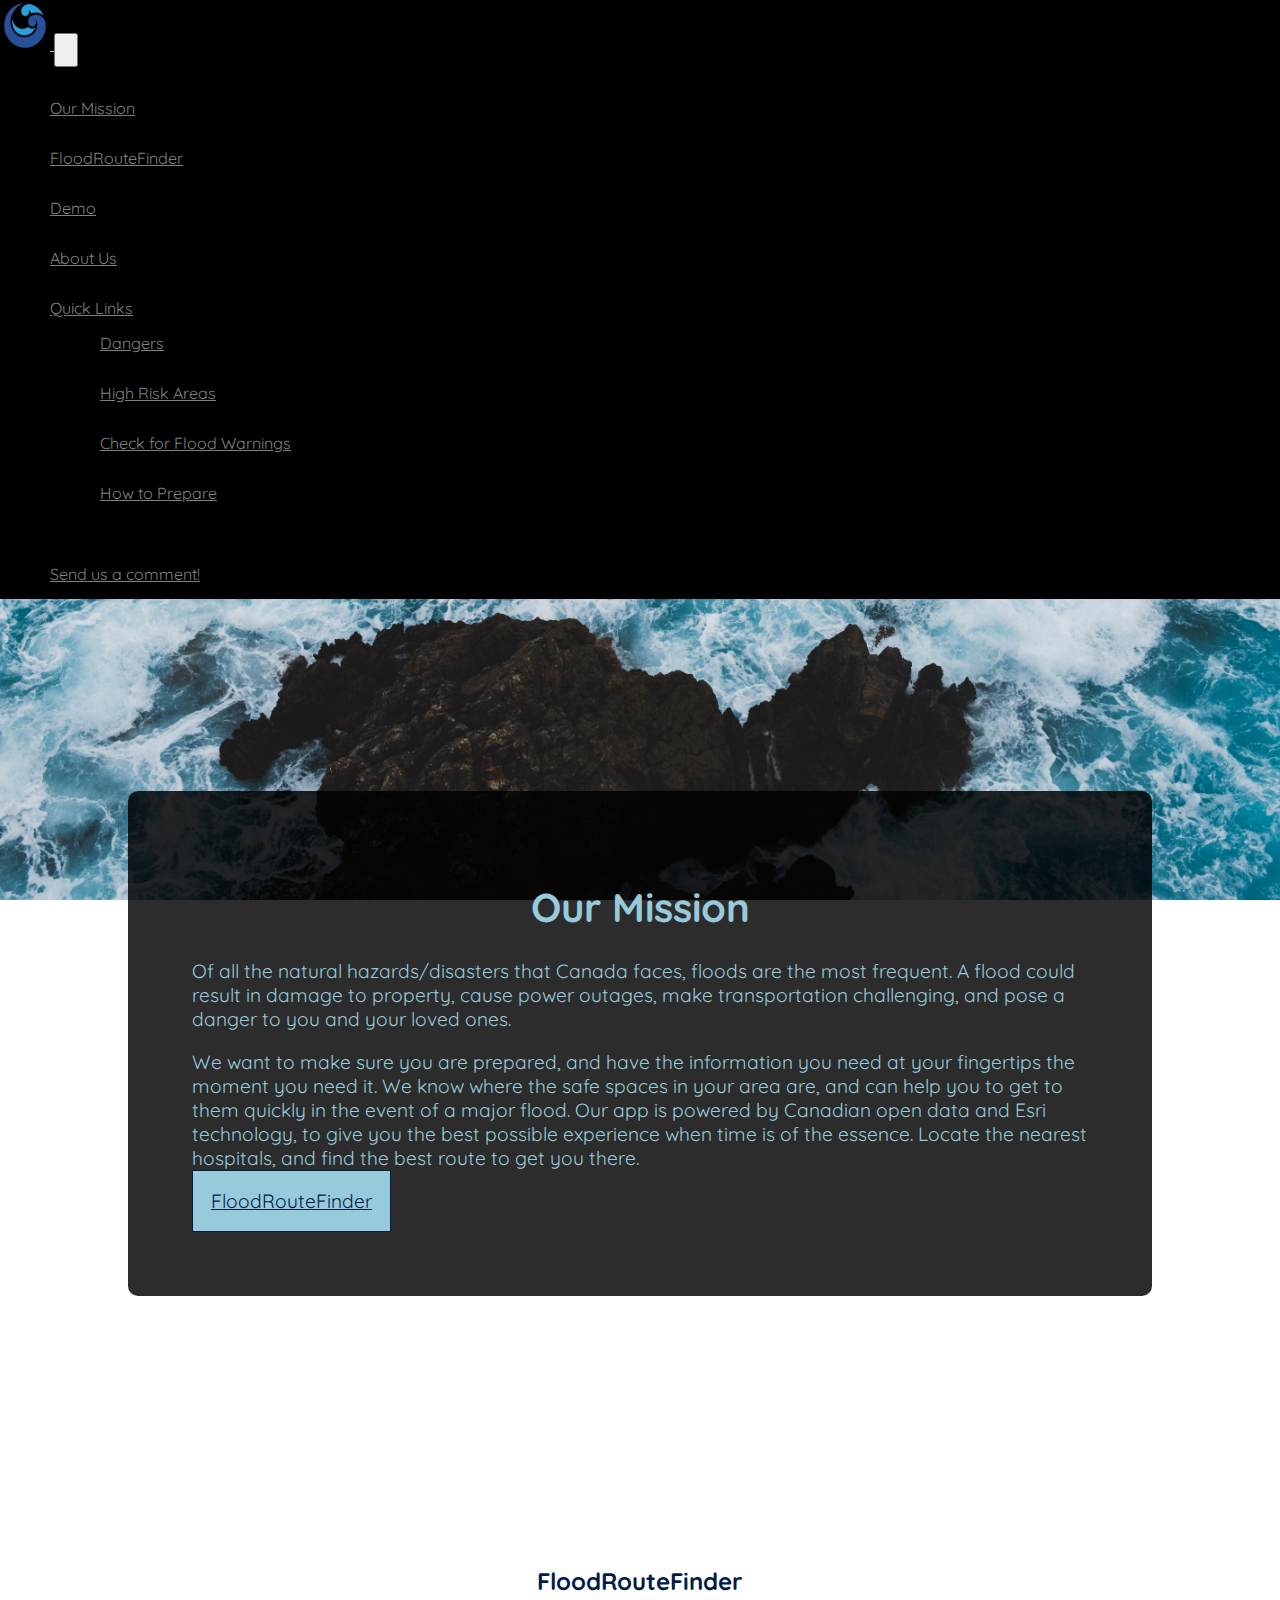
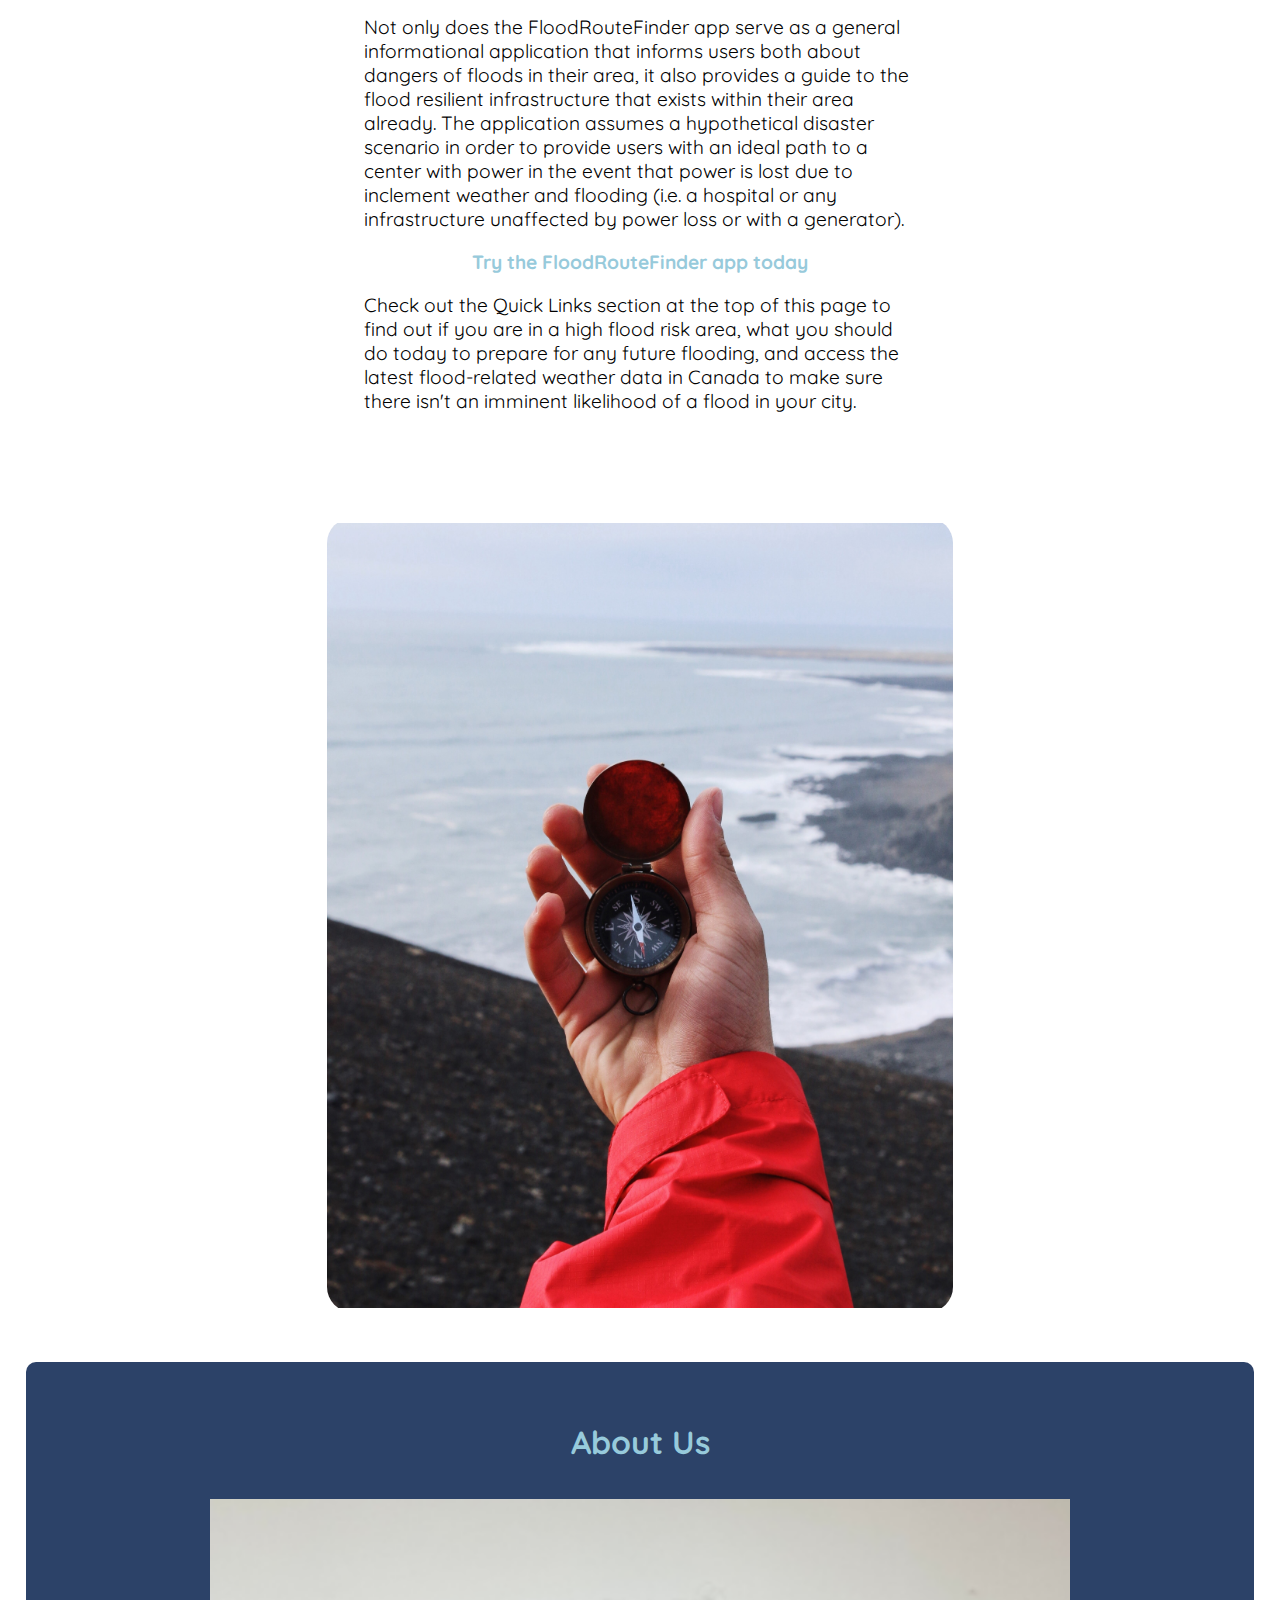
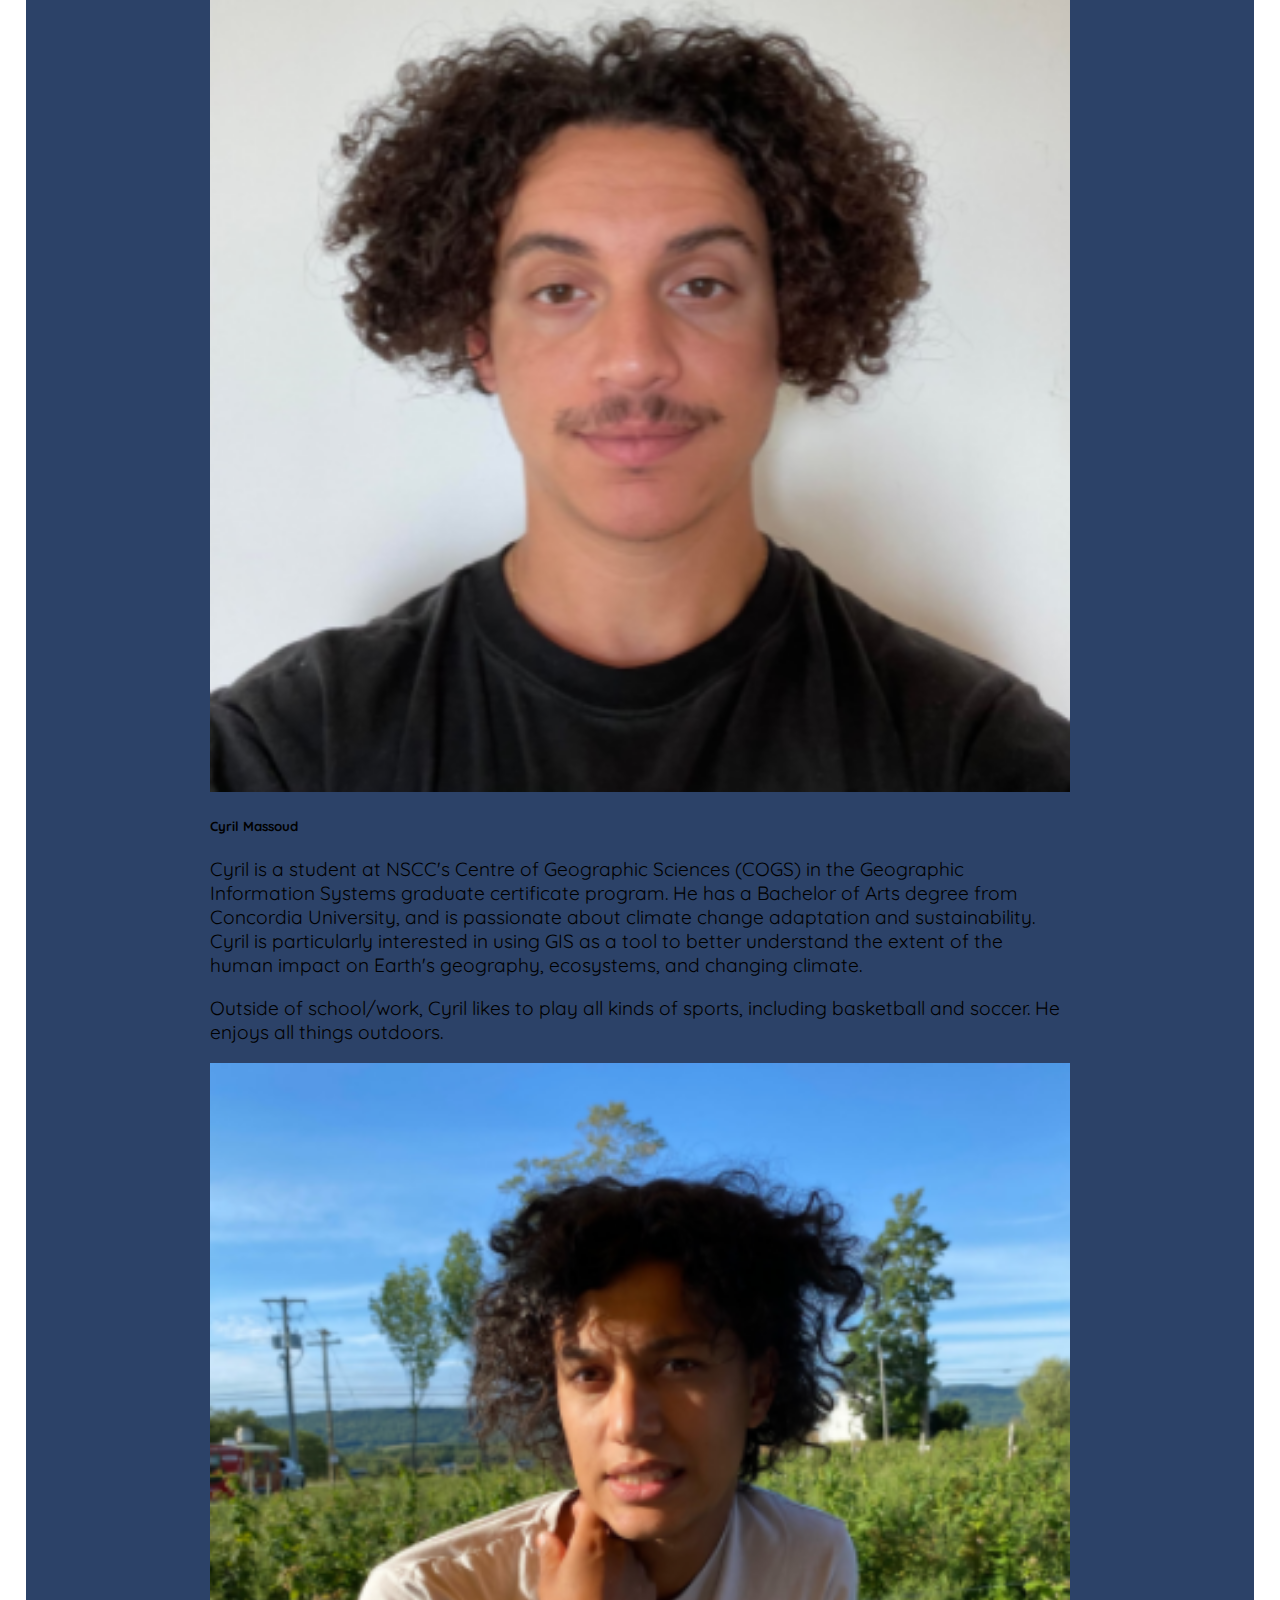
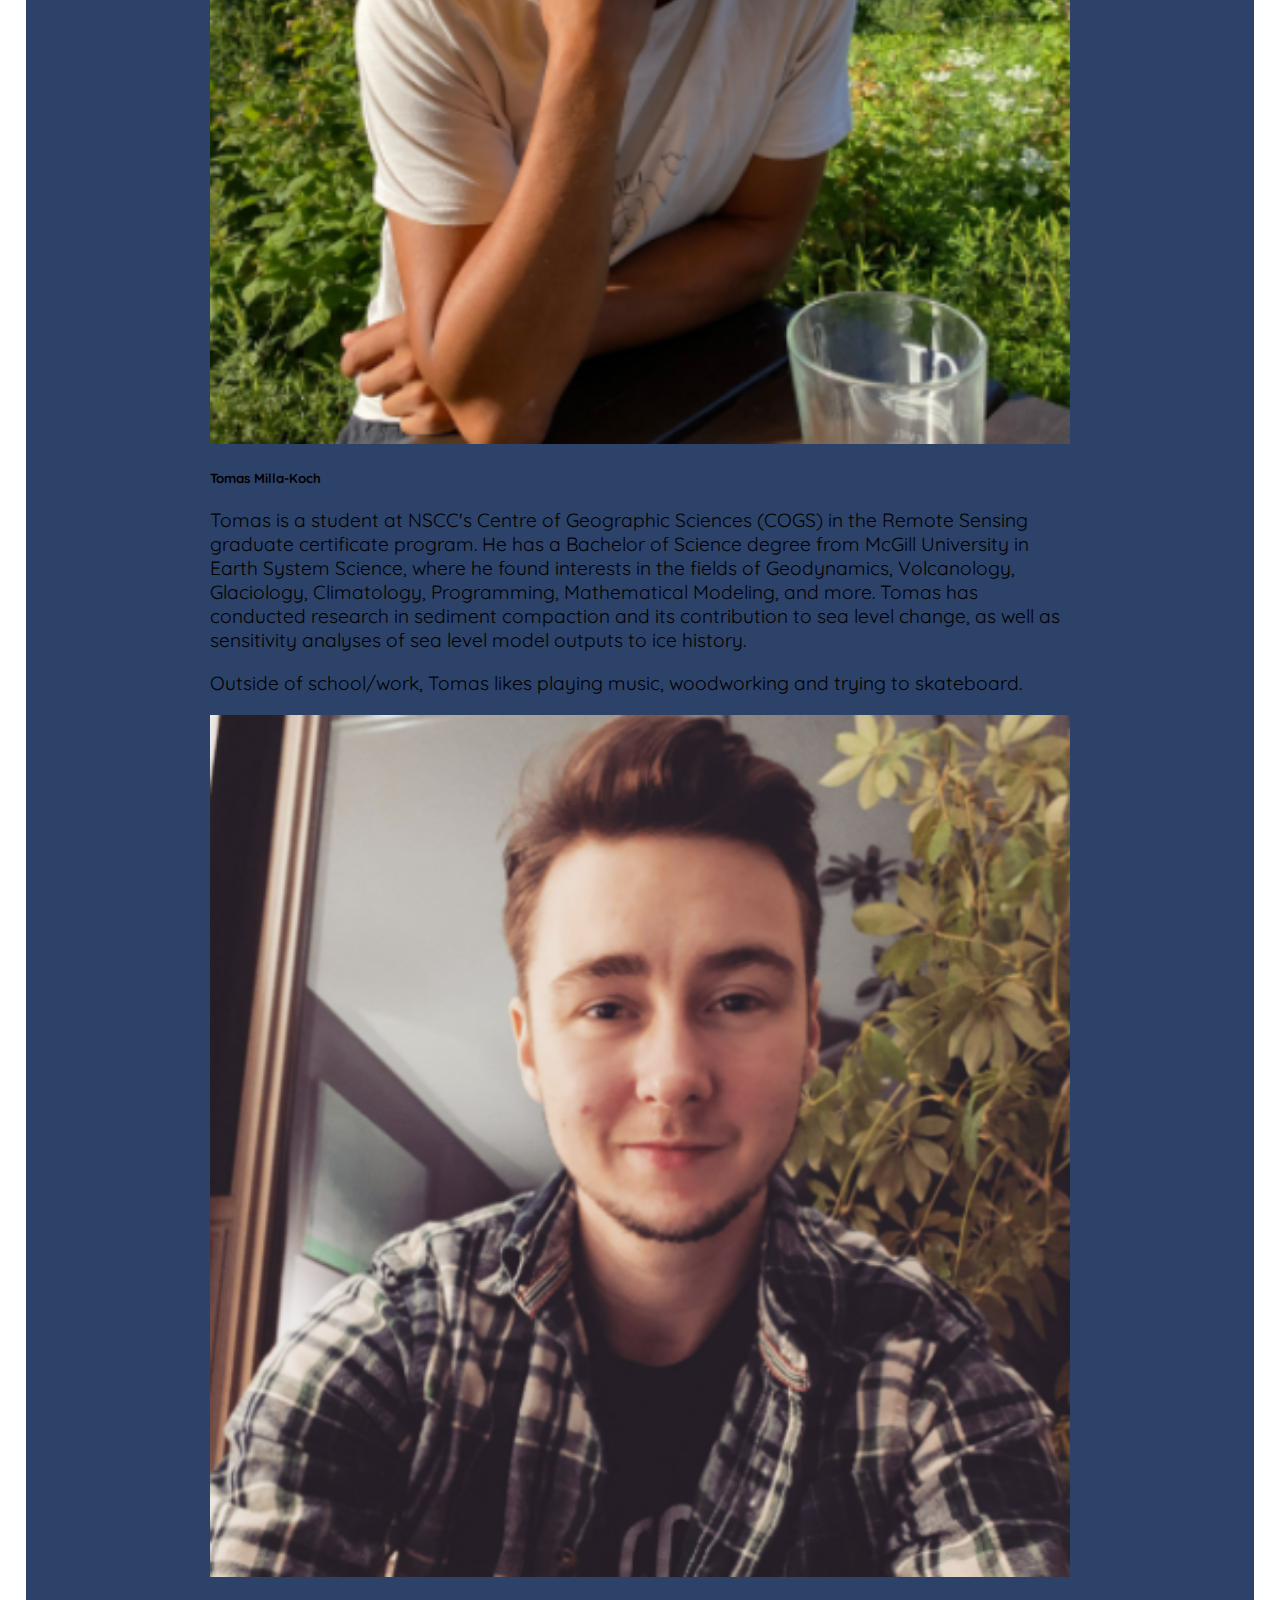
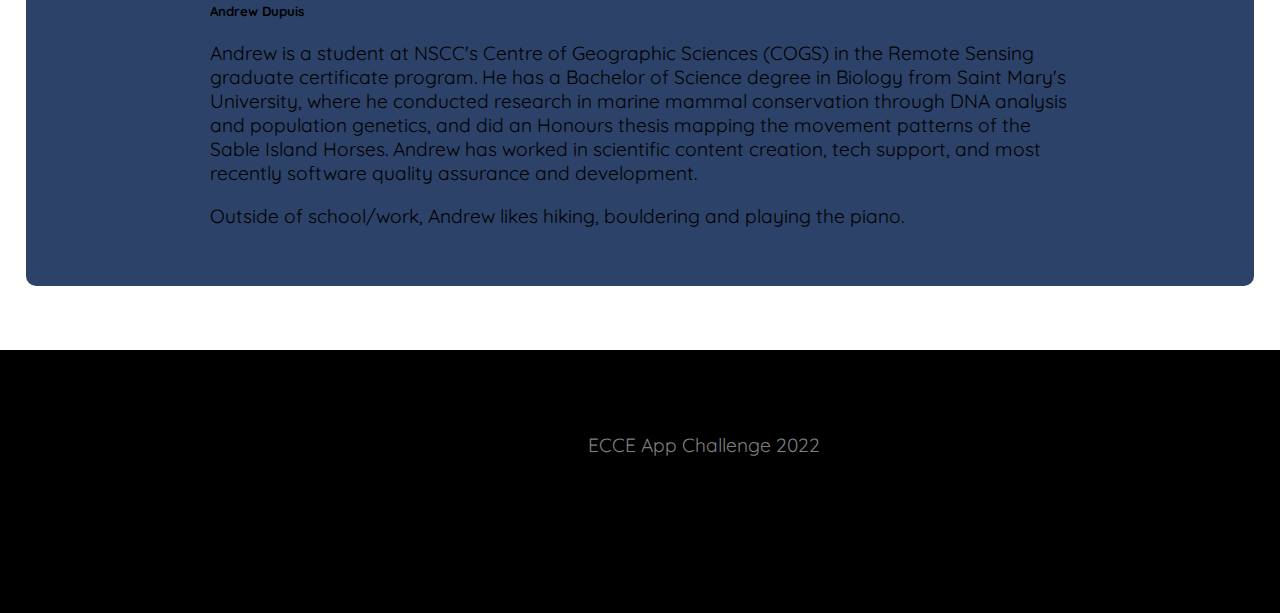
==== index.html @ e8424b19 "updated app page content" ====
<!doctype html>

<html lang="en">

<head>

  <meta charset="utf-8">

  <title>FloodRouteFinder Home</title>
  <meta name="description" content="ECCE App Challenge 2022 - The Underscores">
  <meta name="viewport" content="width=device-width, initial-scale=1">

  <!-- Bootstrap Stylesheet -->
  <link href="https://cdn.jsdelivr.net/npm/bootstrap@5.1.3/dist/css/bootstrap.min.css" rel="stylesheet"
    integrity="sha384-1BmE4kWBq78iYhFldvKuhfTAU6auU8tT94WrHftjDbrCEXSU1oBoqyl2QvZ6jIW3" crossorigin="anonymous">

  <!-- Google Fonts -->
  <link rel="preconnect" href="https://fonts.googleapis.com">
  <link rel="preconnect" href="https://fonts.gstatic.com" crossorigin>
  <link href="https://fonts.googleapis.com/css2?family=PT+Sans&family=Quicksand:wght@300;400&display=swap" rel="stylesheet">

  <!-- Custom CSS Stylesheet -->
  <link rel="stylesheet" href="css/style.css">

</head>


<body>

  <!-- Fixed-top Navigation Bar -->
  <nav class="navbar fixed-top navbar-expand-lg navbar-dark">
    <div class="container-fluid">

      <a class="navbar-brand logo" href="index.html">
        <img src="img/logo.png" width="50" height="50" alt="">
      </a>

      <button class="navbar-toggler" type="button" data-bs-toggle="collapse" data-bs-target="#navbarSupportedContent"
        aria-controls="navbarSupportedContent" aria-expanded="false" aria-label="Toggle navigation">
        <span class="navbar-toggler-icon"></span>
      </button>

      <div class="collapse navbar-collapse" id="navbarSupportedContent">
        <ul class="navbar-nav mr-auto z">

          <li class="nav-item">
            <a class="nav-link" href="index.html">Our Mission</a>
          </li>

          <li class="nav-item">
            <a class="nav-link" href="app.html" target="_blank">FloodRouteFinder</a>
          </li>

          <li class="nav-item">
            <a class="nav-link" href="#demo">Demo</a>
          </li>

          <li class="nav-item">
            <a class="nav-link" href="#about_us">About Us</a>
          </li>

          <li class="nav-item dropdown">
            <a class="nav-link dropdown-toggle" href="#" id="navbarDropdown" role="button" data-bs-toggle="dropdown"
              aria-expanded="false">
              Quick Links
            </a>
            <ul class="dropdown-menu" aria-labelledby="navbarDropdown">
              <li><a class="dropdown-item" href="danger.html">Dangers</a></li>
              <li><a class="dropdown-item" href="risk.html">High Risk Areas</a></li>
              <li><a class="dropdown-item" href="live.html">Check for Flood Warnings</a></li>
              <li><a class="dropdown-item" href="prepare.html">How to Prepare</a></li>
            </ul>
          </li>
        </ul>

        <ul class="navbar-nav ms-auto">
          <li class="nav-item">
            <a class="nav-link" href="comment.html">Send us a comment!</a>
          </li>
        </ul>
      </div>
    </div>
  </nav>

  <!-- Mission Statement Jumbotron -->
  <header class="jumbotron jumbotron-fluid" id="mission">
    <div class="container-fluid text-center">
      <h1>Our Mission</h1>
      <p>
        Of all the natural hazards/disasters that Canada faces, floods are the most frequent. A flood could result in
        damage
        to property, cause power outages, make transportation challenging, and pose a danger to you and your loved ones.
      </p>
      <p>
        We want to make sure you are prepared, and have the information you need at your fingertips the moment you need
        it. We know where the
        safe spaces in your area are, and can help you to get to them quickly in the event of a major flood. Our app is
        powered by
        Canadian open data and Esri technology, to give you the best possible experience when time is of the essence.
        Locate the nearest hospitals,
        and find the best route to get you there.

      </p>
      <p><a href="app.html" target="_blank" class="btn btn-primary btn-lg" role="button">FloodRouteFinder</a></p>
    </div>
  </header>

  <!-- Demo Section -->
  <div class="parent" id="demo">
    <div class="child">
      <h1>FloodRouteFinder</h1>
      <p>
        Not only does the FloodRouteFinder app serve as a general informational application that informs users both
        about dangers of floods in
        their area, it also provides a guide to the flood resilient infrastructure that exists within their area
        already. The application assumes
        a hypothetical disaster scenario in order to provide users with an ideal path to a center with power in the
        event that power is lost due to
        inclement weather and flooding (i.e. a hospital or any infrastructure unaffected by power loss or with a
        generator).
      </p>
      <p class="text_link centered">
        <a href="app.html" target="_blank">Try the FloodRouteFinder app today</a>
      </p>
      <p>
        Check out the Quick Links section at the top of this page to find out if you are in a high flood risk area, what
        you should
        do today to prepare for any future flooding, and access the latest flood-related weather data in Canada to make
        sure there isn't
        an imminent likelihood of a flood in your city.
      </p>
    </div>
    <div class="child" id="demo_img">
    </div>
  </div>


  <!-- About Us Section -->
  <div id="about_us">
    <h1>About Us</h1>
    <div id="about_us_cards">
      <div class="card mb-3 about_us_card">
        <div class="row g-0">
          <div class="col-md-4">
            <img src="img/Cyril.PNG" class="img-fluid card-img-top rounded-start" alt="...">
          </div>
          <div class="col-md-8">
            <div class="card-body">
              <h5 class="card-title">Cyril Massoud</h5>
              <p class="card-text">Cyril is a student at NSCC's Centre of Geographic Sciences (COGS) in the Geographic
                Information Systems graduate certificate program.
                He has a Bachelor of Arts degree from Concordia University, and is passionate about climate change
                adaptation and sustainability.
                Cyril is particularly interested in using GIS as a tool to better understand the extent of the human
                impact on Earth's geography, ecosystems, and changing climate.
              </p>
              <p class="card-text">Outside of school/work, Cyril likes to play all kinds of sports, including basketball
                and soccer. He enjoys all things outdoors.</p>
            </div>
          </div>
        </div>
      </div>

      <div class="card mb-3 about_us_card">
        <div class="row g-0">
          <div class="col-md-4">
            <img src="img/Tomas.PNG" class="img-fluid card-img-top rounded-start" alt="...">
          </div>
          <div class="col-md-8">
            <div class="card-body">
              <h5 class="card-title">Tomas Milla-Koch</h5>
              <p class="card-text">Tomas is a student at NSCC's Centre of Geographic Sciences (COGS) in the Remote
                Sensing
                graduate certificate program.
                He has a Bachelor of Science degree from McGill University in Earth System Science, where he found
                interests in the fields of Geodynamics, Volcanology, Glaciology, Climatology, Programming, Mathematical
                Modeling, and more.
                Tomas has conducted research in sediment compaction and its contribution to sea level change, as well as
                sensitivity analyses of sea level model outputs to ice history.
              </p>
              <p class="card-text">Outside of school/work, Tomas likes playing music, woodworking and trying to
                skateboard.</p>
            </div>
          </div>
        </div>
      </div>

      <div class="card mb-3 about_us_card">
        <div class="row g-0">
          <div class="col-md-4">
            <img src="img/Andrew.PNG" class="img-fluid card-img-top rounded-start" alt="...">
          </div>
          <div class="col-md-8">
            <div class="card-body">
              <h5 class="card-title">Andrew Dupuis</h5>
              <p class="card-text">Andrew is a student at NSCC's Centre of Geographic Sciences (COGS) in the Remote
                Sensing graduate certificate program.
                He has a Bachelor of Science degree in Biology from Saint Mary's University, where he conducted research
                in marine mammal conservation through DNA analysis and population genetics, and did an Honours thesis
                mapping the movement patterns of the Sable Island Horses.
                Andrew has worked in scientific content creation, tech support, and most recently software quality
                assurance and development.
              </p>
              <p class="card-text">Outside of school/work, Andrew likes hiking, bouldering and playing the piano.</p>
            </div>
          </div>
        </div>
      </div>
    </div>
  </div>

  <div id="footer">
    <p>ECCE App Challenge 2022</p>
  </div>

  <!-- Send us a comment Section (not necessary if not enough time) -->




  <!--Bootstrap Bundle-->
  <script src="https://cdn.jsdelivr.net/npm/bootstrap@5.1.3/dist/js/bootstrap.bundle.min.js"
    integrity="sha384-ka7Sk0Gln4gmtz2MlQnikT1wXgYsOg+OMhuP+IlRH9sENBO0LRn5q+8nbTov4+1p"
    crossorigin="anonymous"></script>



</body>

</html>
---- css/style.css ----
/* CSS Stylesheet referenced in all HTML files in this project */

/* -------------------------------------------------------- */
/* SHARED STYLES */

html, body, #viewDiv {
    padding: 0;
    height: 100%;
    width: 100%;
    margin: auto;
    font-family: 'Quicksand', sans-serif !important;
}

body {
    background: url("../img/background.jpg") no-repeat center center fixed;
    -webkit-background-size: cover;
    -moz-background-size: cover;
    background-size: cover;
    -o-background-size: cover;
}

h1, h2 {
    text-align: center;
    margin-bottom: 3%;
    font-weight: bold;
    color: #001B48;
}

.card-img-top {
    width: 100%;
    height: 100%;
    object-fit: cover;
}

.container {
    margin-top: 10%;
}

.text_link a {
    font-weight: bold;
    color: #97CADB !important;
    text-decoration: none;
}
.text_link a:hover {
    color: #001B48 !important;
}

.centered {
    text-align: center;
}

.center {
    display: block;
    margin-left: auto;
    margin-right: auto;
    width: 50%;
}

.transparent_background {
    background-color: rgba(0, 27, 72, 0.829) !important;
    color: #97CADB !important;
    border-radius: 10px;
}
.transparent_background h1 {
    color: #97CADB !important;
}


/* -------------------------------------------------------- */
/* SPECIFIC COMPONENT STYLES */

/* Navbar on all pages */
.navbar, .dropdown-menu, .dropdown-item:hover, .dropdown-item:after {
    background-color: black;
}
.navbar li, .navbar-toggler{
    padding: 10px;
    padding-top: 15px;
    padding-bottom: 15px;
}
.navbar a {
    color: grey;
}
.navbar a:hover {
    color: #97CADB !important;
    font-weight: bold;
    
}

/* Landing page Jumbotron (containing Our Mission) */
.jumbotron {
    background-color: rgba(0, 0, 0, 0.829);
    color: #97CADB;
    margin: 10%;
    padding: 5%;
    border-radius: 10px;
}
.jumbotron h1 {
    color: #97CADB;
}
.jumbotron .btn, .jumbotron .btn:after {
    background-color: #97CADB;
    color: #001B48;
    padding: 2%;
    border: 1px solid #001B48;
}
.jumbotron .btn:hover {
    background-color: #001B48;
    color: #97CADB;
    border: 1px solid #97CADB;
}

/* Demo section */
.parent {
    text-align: center;
    margin: 2%;
}
.child {
    display: inline-block;
    border-radius: 25px;
    vertical-align: middle;
    background-color: white;
    text-align: left;
    padding: 3%;
    margin: 2%;
}
#demo_img {
    background: url('../img/map_app_demo.jpg') no-repeat center;
    background-size: contain;
}

/* About Us section */
#about_us {
    margin: 2%;
    background: rgba(0, 27, 72, 0.829);
    padding-top: 3%;
    padding-bottom: 3%;
    border-radius: 10px;
}
#about_us h1 {
    color: #97CADB;
}
.about_us_card {
    margin: auto;
}

/* Be Prepared Page */
#prepare img {
    border-top-left-radius: 25px;
    border-top-right-radius: 25px;
}
#prepare .child {
    margin: 1%;
    padding: 0;
}

/* Main Web Map Application (app.html) */
.embed-container {
    position: relative;
    padding-bottom: 80%;
    height: 0;
    max-width: 100%;
}
.embed-container iframe,
.embed-container object,
.embed-container iframe {
    position: absolute;
    top: 0;
    left: 0;
    width: 100%;
    height: 100%;
}
small {
    position: absolute;
    z-index: 40;
    bottom: 0;
    margin-bottom: -15px;
}

/* Footer on all pages */
#footer {
    margin: 0px;
    margin-top: 5%;
    padding: 5%;
    background-color: black;
    height: 15%;
    width: 100%;
    text-align: center;
}

#footer p {
    color: grey;
}


/* -------------------------------------------------------- */
/* SCREEN SIZE SPECIFIC */

/* Extremely small screen devices (600px width and below) */
@media screen and (max-width: 600px) {

    /* Landing page Jumbotron (containing Our Mission) */
    .jumbotron {
        margin-top: 30%;
        margin-bottom: 10%;
    }
    .jumbotron p {
        font-size: 80%;
    }
    .jumbotron h1 {
        font-size: 200%;
    }

    /* Demo section */
    .parent {
        display: block;
    }
    #demo p {
        padding: 2%;
        font-size: 100%;
    }
    #demo h1 {
        padding: 2%;
        font-size: 120%;
    }
    #demo_img {
        display: none;
    }
    .container {
        margin-top: 25%;
    }

    /* About Us section */
    .about_us_card {
        width: 70%;
    }
    .card-body p, .card-body h1 {
        font-size: 130%;
    }

    /* Footer on all pages */
    #footer p {
        font-size: 150%;
    }

}


/* Small screen devices (600px width and above) */
@media screen and (min-width: 600px) and (max-width: 899px) {

    /* Landing page Jumbotron (containing Our Mission) */
    .jumbotron {
        margin-top: 20%;
        margin-bottom: 20%;
    }
    .jumbotron p {
        font-size: 120%;
    }
    .jumbotron h1 {
        font-size: 250%;
    }

    /* Demo section */
    .parent {
        display: block;
    }
    #demo p {
        font-size: 95%;
    }
    #demo h1 {
        font-size: 120%;
    }
    #demo_img {
        height: 40vh;
        width: 60%;
    }

    /* About Us section */
    .about_us_card {
        width: 75%;
    }

    /* Be Prepared Page */
    #prepare .child_type_1 img {
        height: 250px;
    }
    #prepare .child_type_2 img {
        height: 300px;
    }
    #prepare .child {
        width: 80%;
        height: 80vh;
    }

    /* Shared component holding content on most pages (except main landing page) */
    .container {
        margin-top: 20%;
    }

    /* Footer on all pages */
    #footer p {
        font-size: 120%;
    }

    

}


/* Medium to large screen devices (900px width and above) */
@media screen and (min-width: 900px) {

    /* Landing page Jumbotron (containing Our Mission) */
    .jumbotron {
        margin-top: 15%;
        margin-bottom: 15%;
    }
    .jumbotron p {
        font-size: 110%;
    }
    .jumbotron h1 {
        font-size: 250%;
    }

    /* Demo section */
    .child {
        height: 80%;
        width: 45%;
    }
    #demo p {
        font-size: 95%;
    }
    #demo h1 {
        font-size: 120%;
    }
    #demo_img {
        height: 60vh;
    }

    /* About Us section */
    .about_us_card {
        width: 80%;
    }

    /* Be Prepared Page */
    #prepare .child_type_1 img {
        height: 250px;
    }
    #prepare .child_type_2 img {
        height: 300px;
    }
    #prepare .child {
        height: 80vh;
    }
    #prepare .child_type_1 {
        width: 45%;
    }
    #prepare .child_type_2 {
        width: 80%
    }

}

/* Very large screen devices (>1200px width) */
@media screen and (min-width: 1200px) {

    p {
        font-size: 120%;
    }

    /* Landing page Jumbotron (containing Our Mission) */
    .jumbotron p {
        font-size: 120%;
    }
    .jumbotron h1 {
        font-size: 250%;
    }

    /* Demo section */
    #demo p {
        font-size: 120%;
    }
    #demo h1 {
        font-size: 150%;
    }
    #demo_img {
        height: 80vh;
    }

    /* About Us section */
    .about_us_card {
        width: 70%;
    }

    /* Be Prepared Page */
    #prepare .child_type_1 img {
        height: 250px;
    }
    #prepare .child_type_2 img {
        height: 250px;
    }
    #prepare .child {
        width: 30%;
        height: 80vh;
    }

}
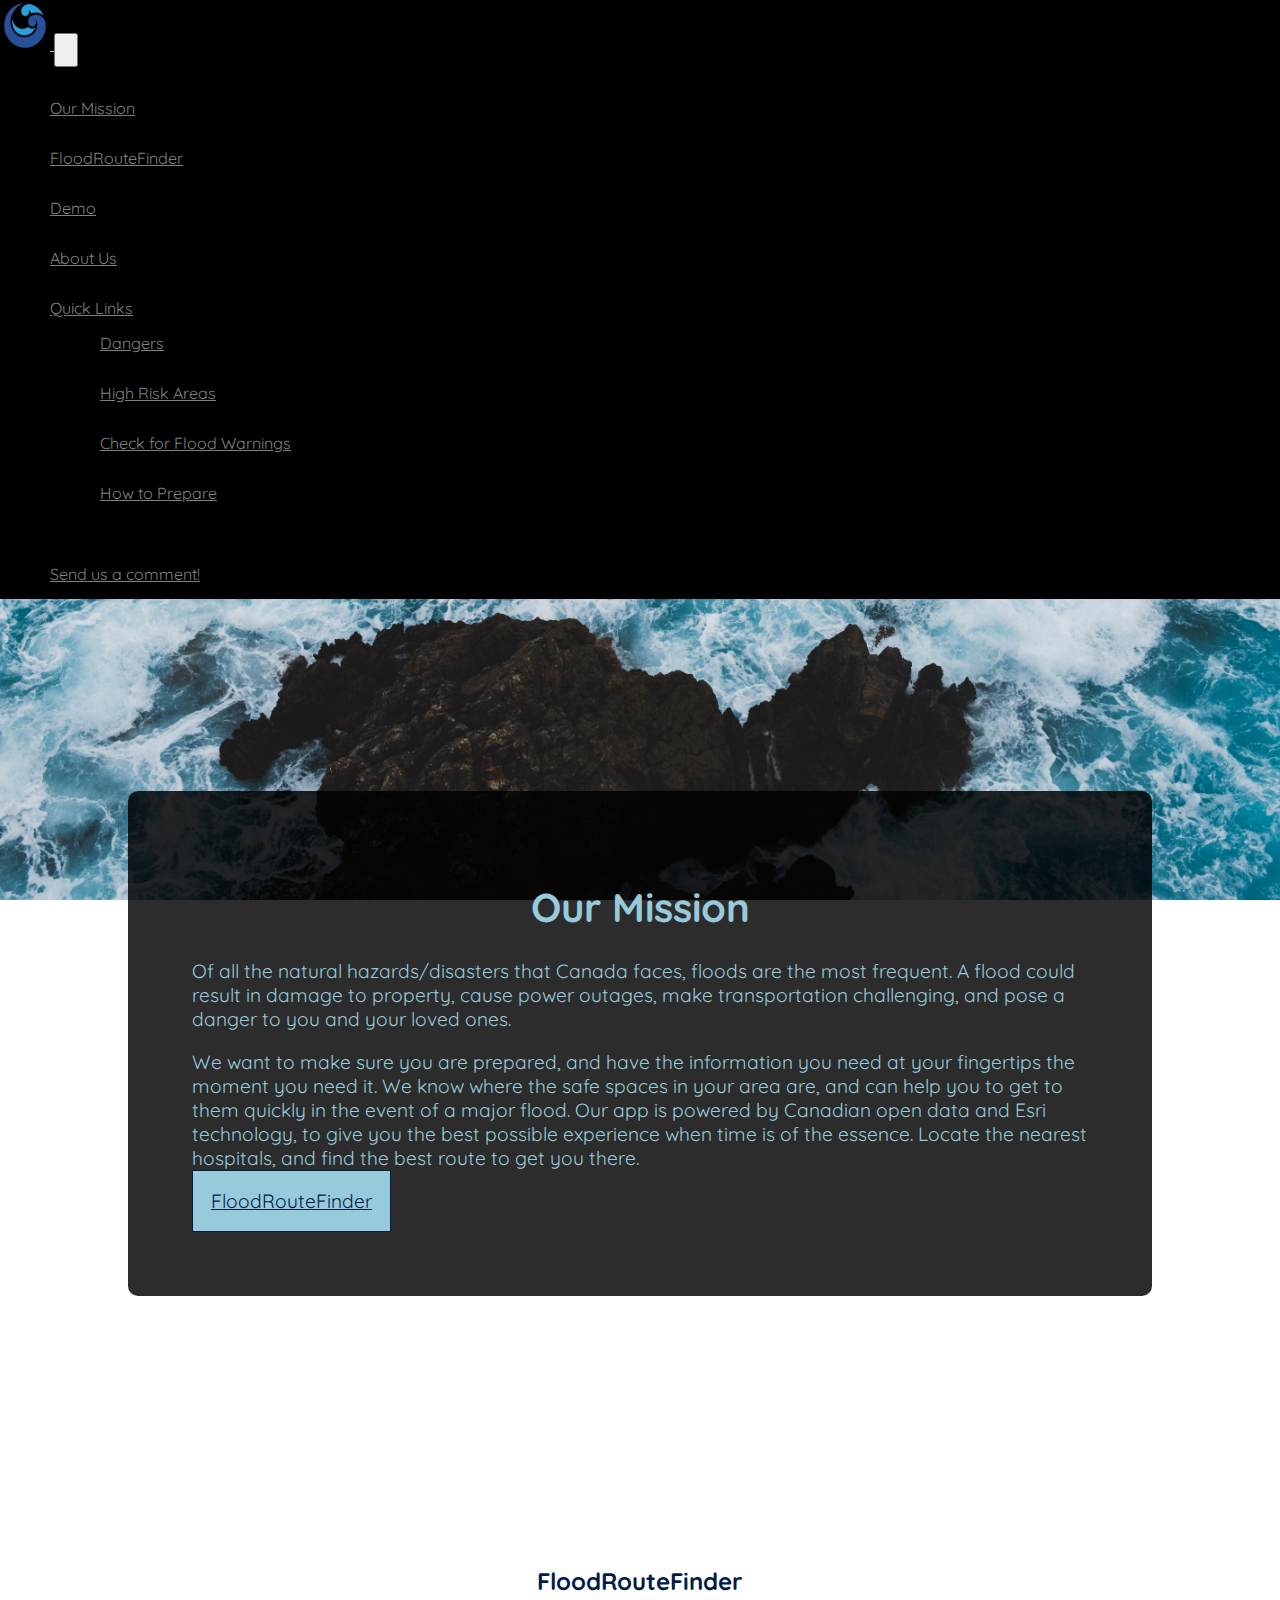
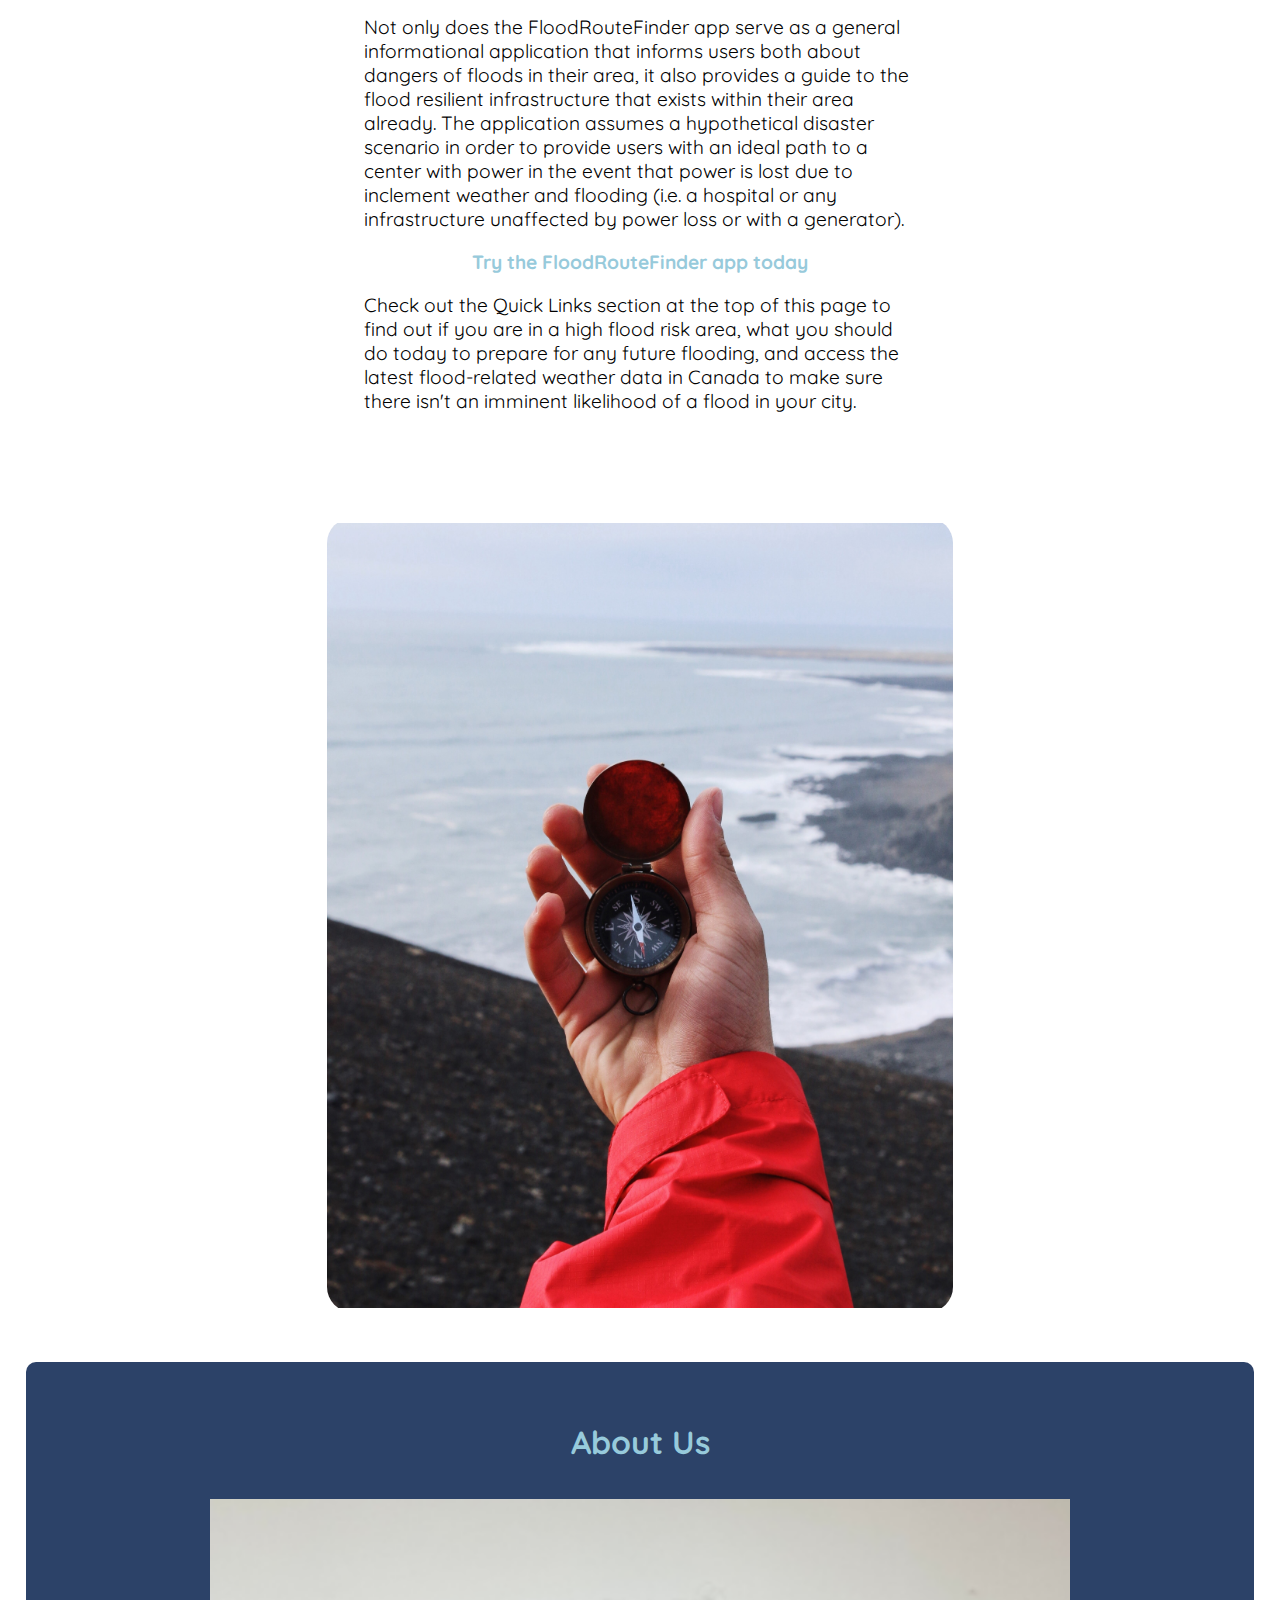
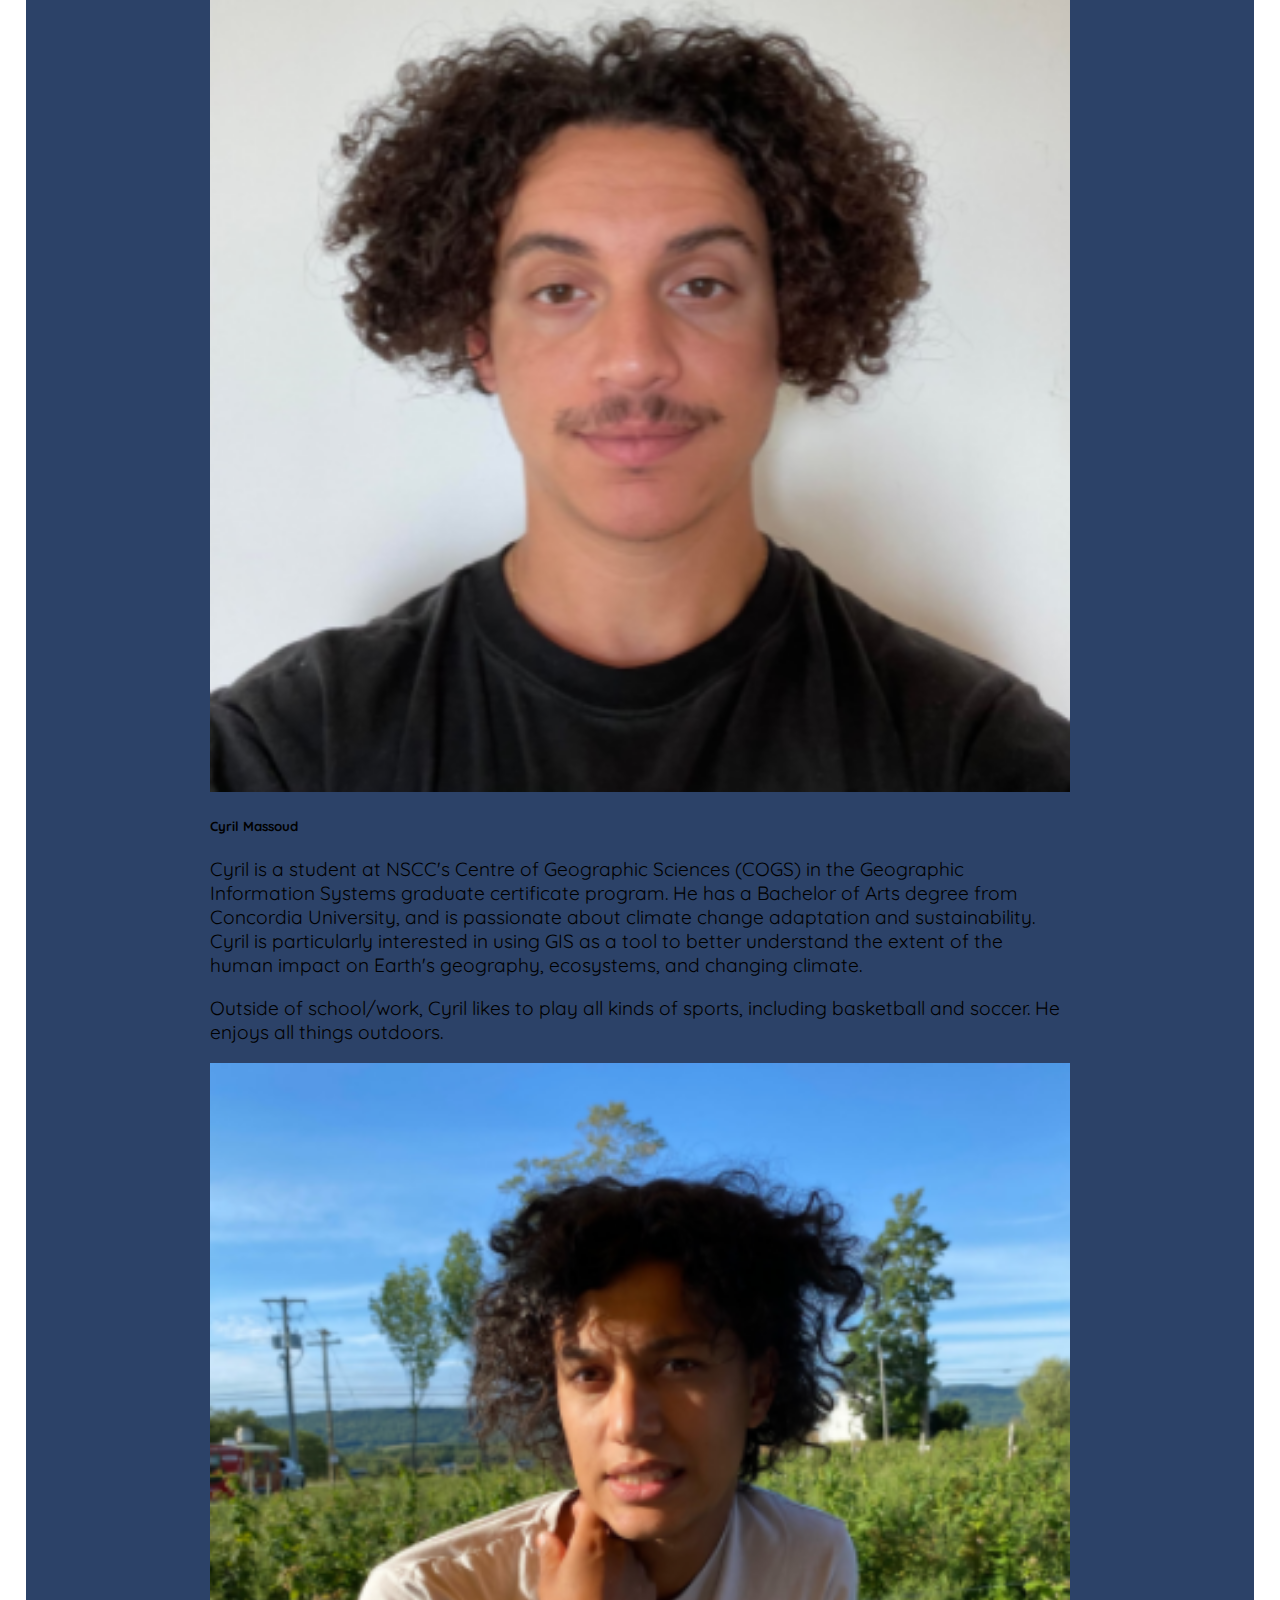
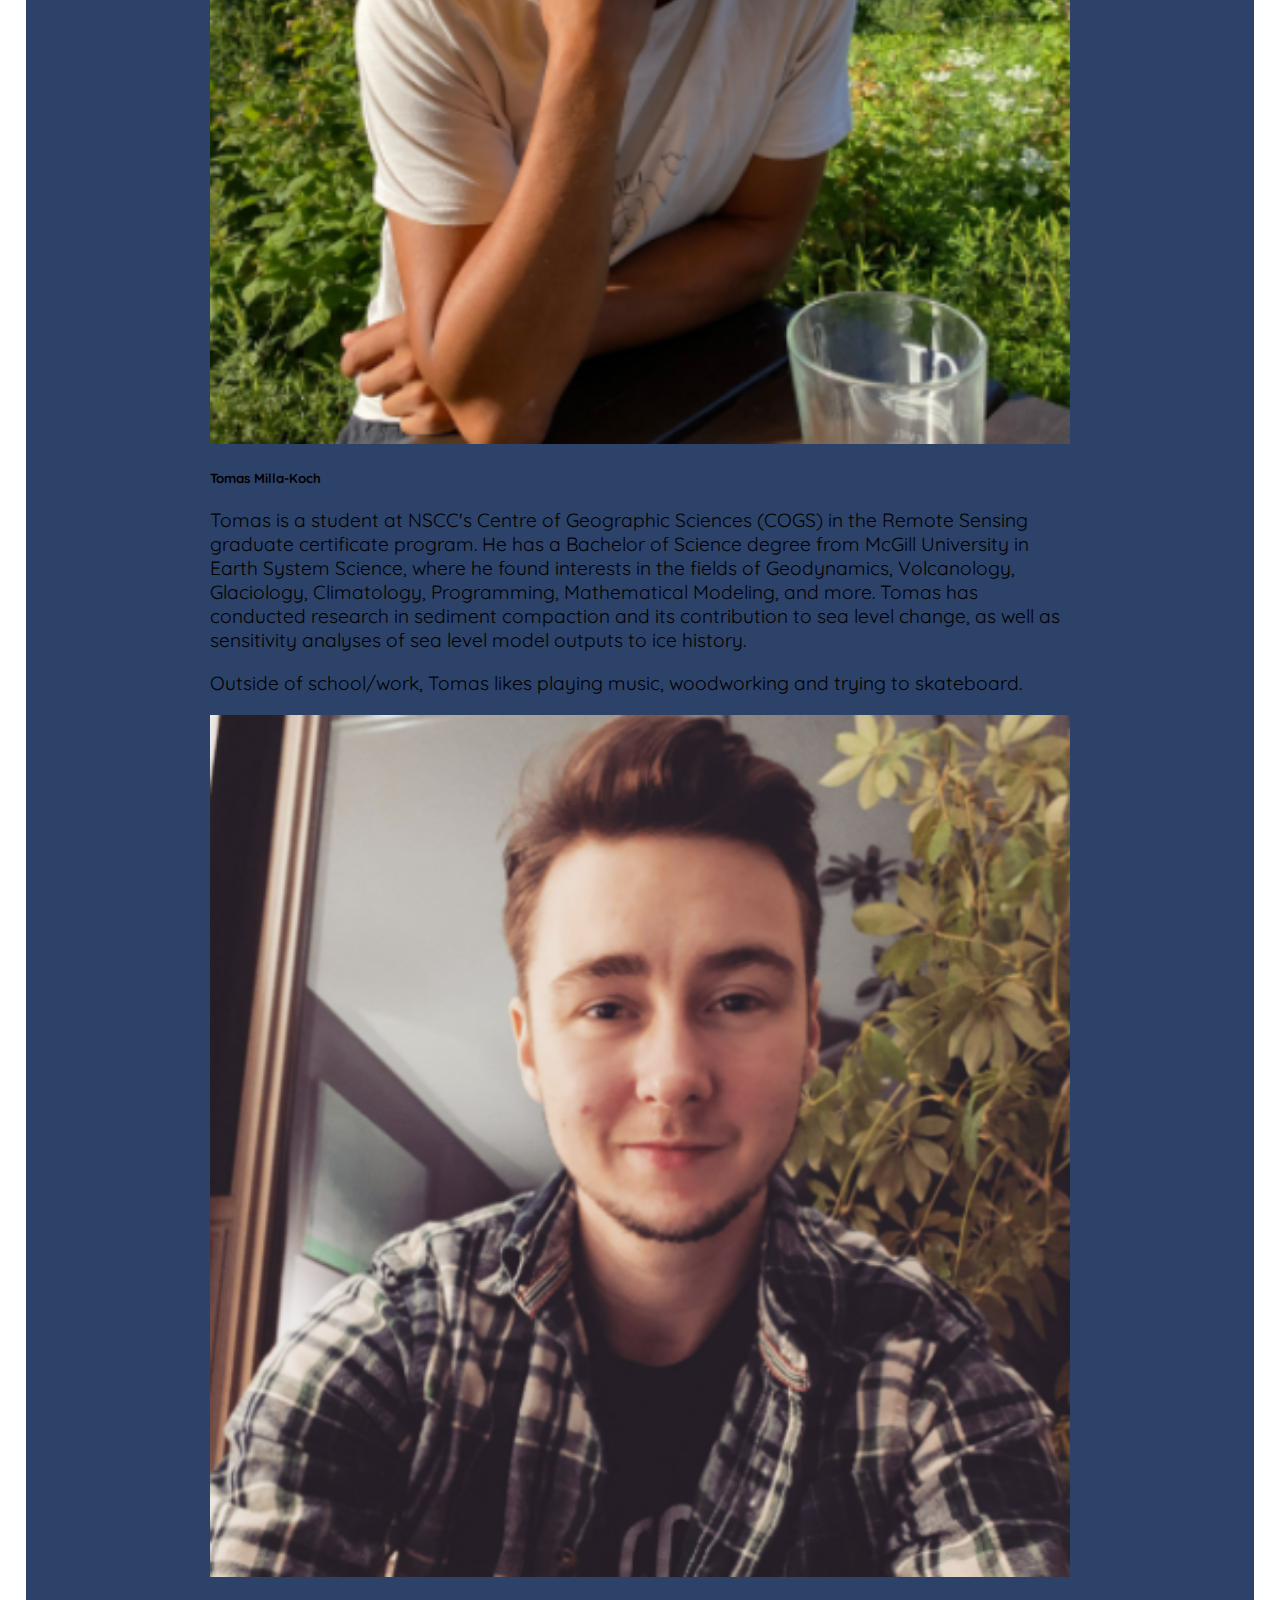
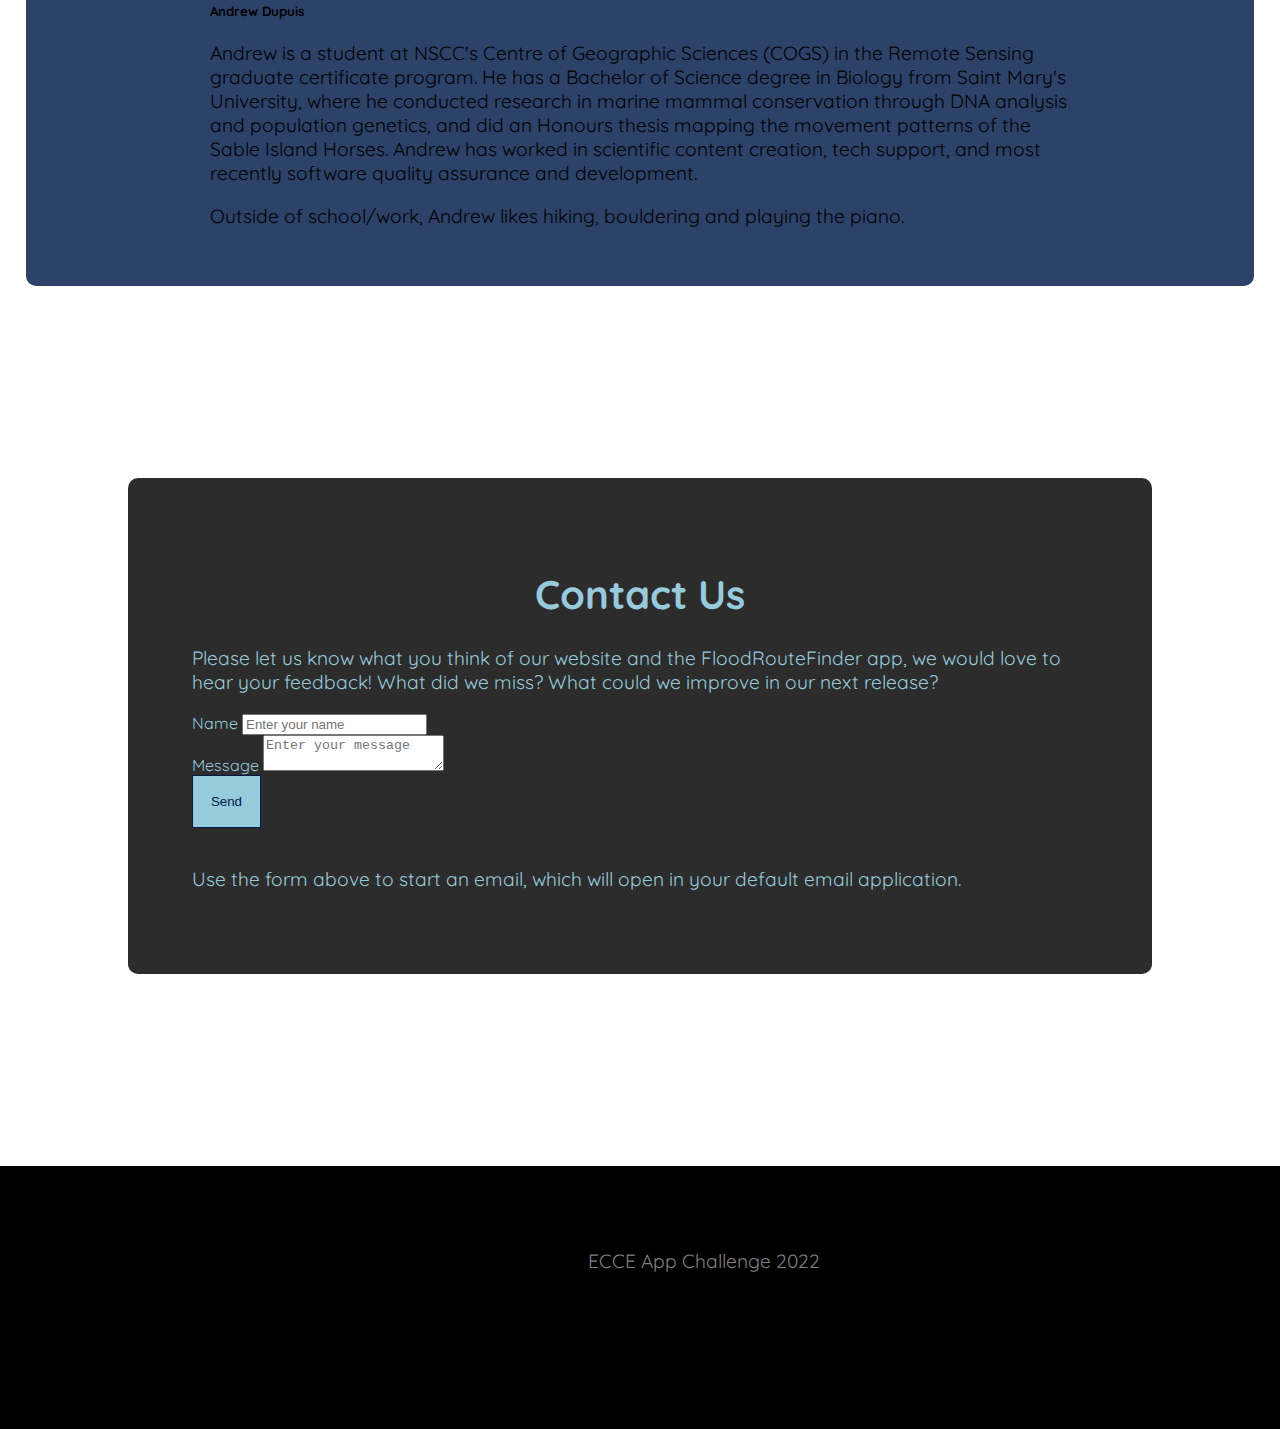
==== commit e91f5114: "moved contact form to index.html" ====
--- a/index.html
+++ b/index.html
@@ -75,7 +75,7 @@
 
         <ul class="navbar-nav ms-auto">
           <li class="nav-item">
-            <a class="nav-link" href="comment.html">Send us a comment!</a>
+            <a class="nav-link" href="#contact">Send us a comment!</a>
           </li>
         </ul>
       </div>
@@ -209,6 +209,32 @@
     </div>
   </div>
 
+
+    <!-- Contact Us Section -->
+    <header class="jumbotron jumbotron-fluid" id="contact">
+      <div class="container-fluid text-center">
+        <h1>Contact Us</h1>
+        <p>
+          Please let us know what you think of our website and the FloodRouteFinder app, we would love to hear your feedback!
+          What did we miss? What could we improve in our next release? 
+        </p>
+        <!-- HTML form will open mail app to send message.-->
+        <form action="mailto:tomasmillakoch97@gmail.com" method="POST" enctype="multipart/form-data" name="EmailForm">
+              <label for="exampleInputEmail1">Name</label>
+              <input type="text" class="form-control" name="Contact-Name" placeholder="Enter your name">
+              <br>
+              <label for="exampleInputMessage">Message</label>
+              <textarea class="form-control" id="exampleInputMessage" name="Contact-Message" placeholder="Enter your message"></textarea>
+              <br>
+              <button type="submit" value="Submit" class="btn btn-primary">Send</button>
+          </form>
+          <br>
+          <p>
+              Use the form above to start an email, which will open in your default email application.
+          </p>
+      </div>
+    </header>
+
   <div id="footer">
     <p>ECCE App Challenge 2022</p>
   </div>
--- a/css/style.css
+++ b/css/style.css
@@ -235,7 +235,7 @@
         width: 70%;
     }
     .card-body p, .card-body h1 {
-        font-size: 130%;
+        font-size: 100%;
     }
 
     /* Footer on all pages */
@@ -290,7 +290,7 @@
     }
     #prepare .child {
         width: 80%;
-        height: 80vh;
+        height: 70vh;
     }
 
     /* Shared component holding content on most pages (except main landing page) */
@@ -351,7 +351,7 @@
         height: 300px;
     }
     #prepare .child {
-        height: 80vh;
+        height: 65vh;
     }
     #prepare .child_type_1 {
         width: 45%;
@@ -402,25 +402,25 @@
     }
     #prepare .child {
         width: 30%;
-        height: 80vh;
-    }
-
-}
-    
-    
-
-
-
-
-    
-
-    
-
-    
-
-    
-
-    
-    
-    
-
+        height: 60vh;
+    }
+
+}
+    
+    
+
+
+
+
+    
+
+    
+
+    
+
+    
+
+    
+    
+    
+
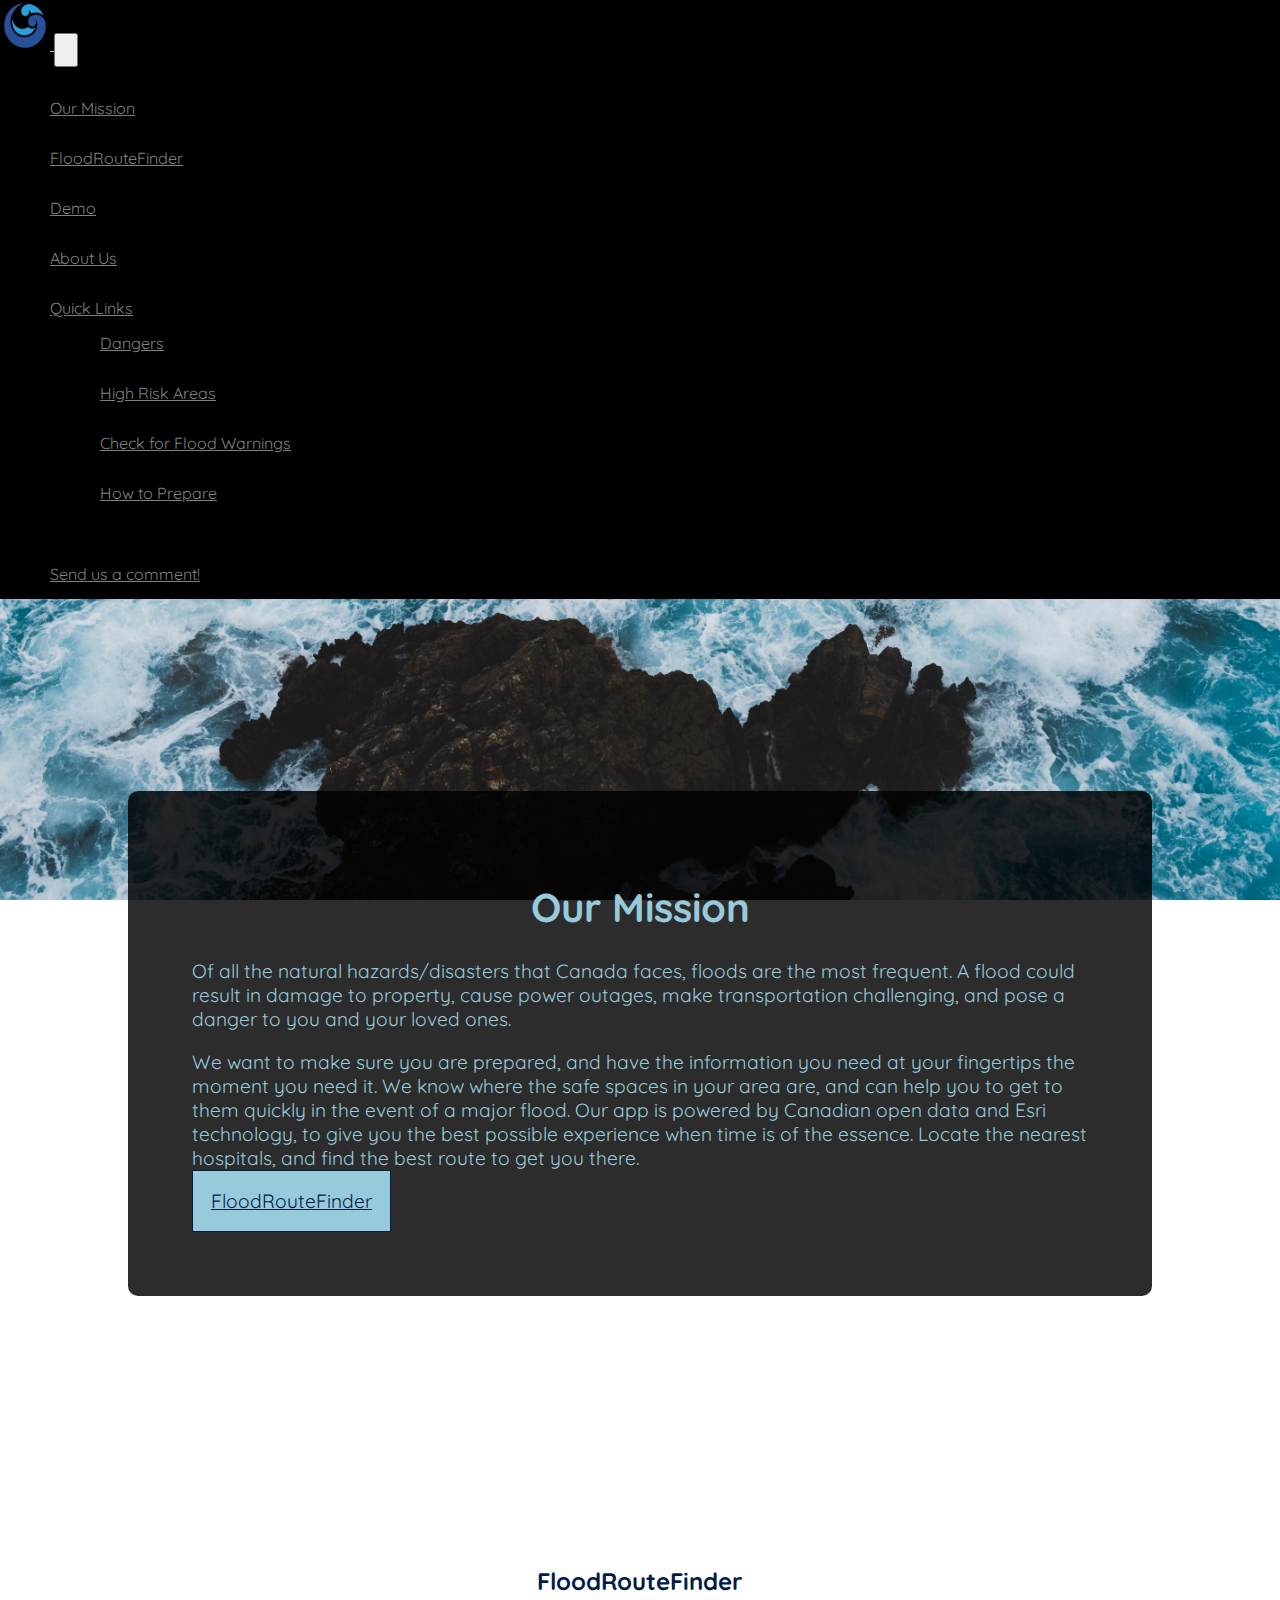
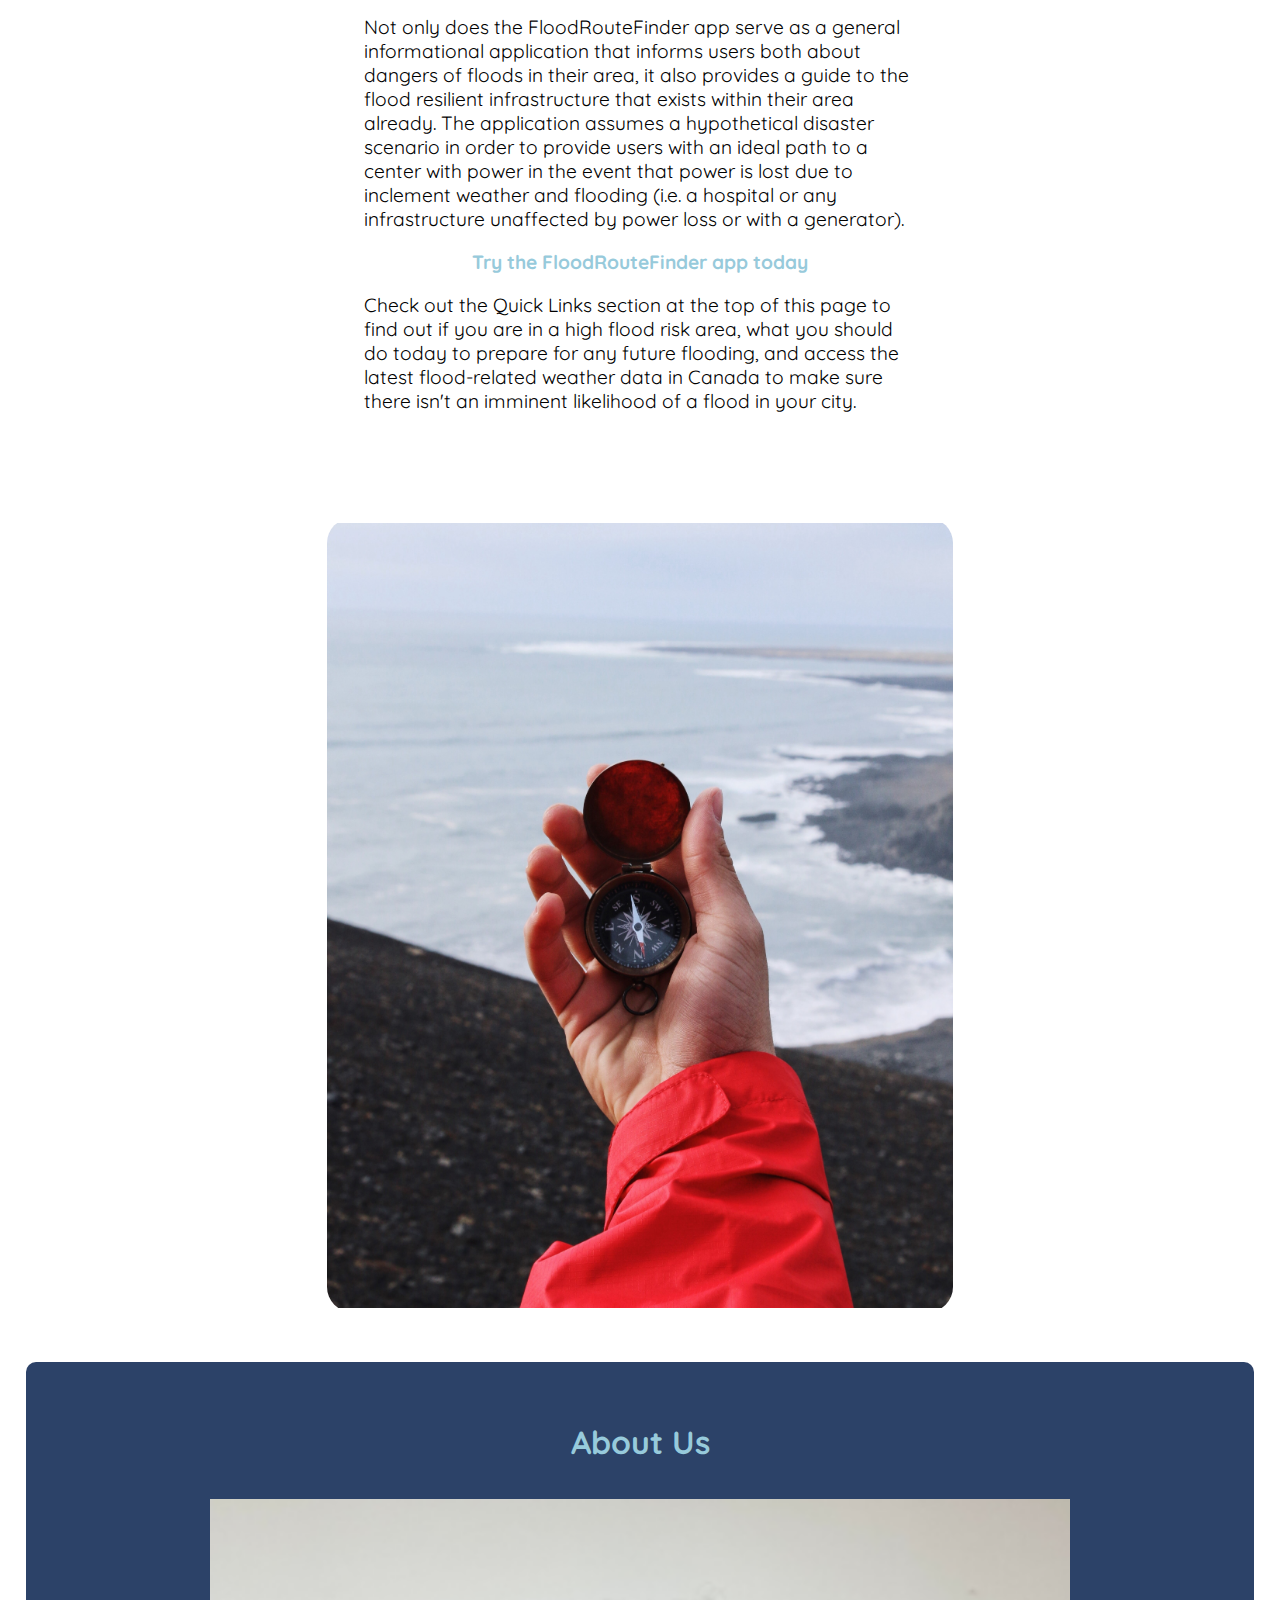
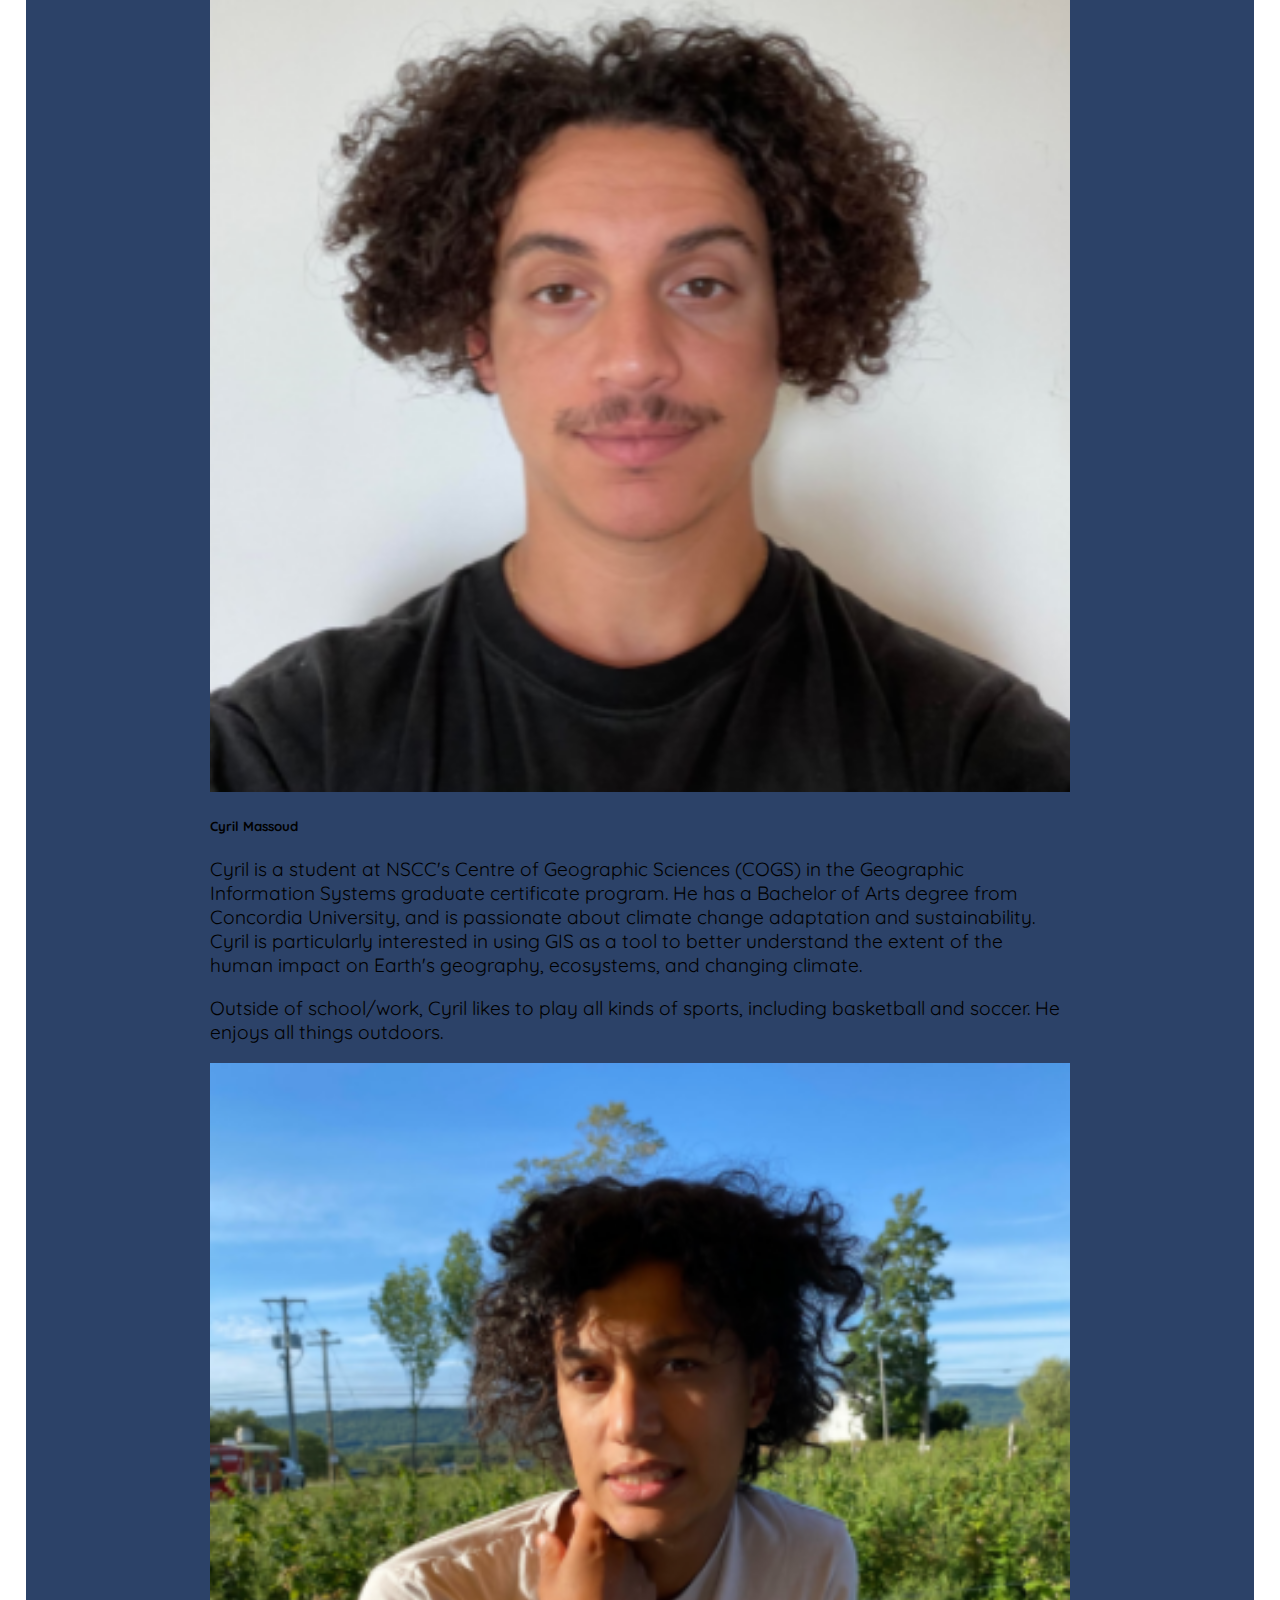
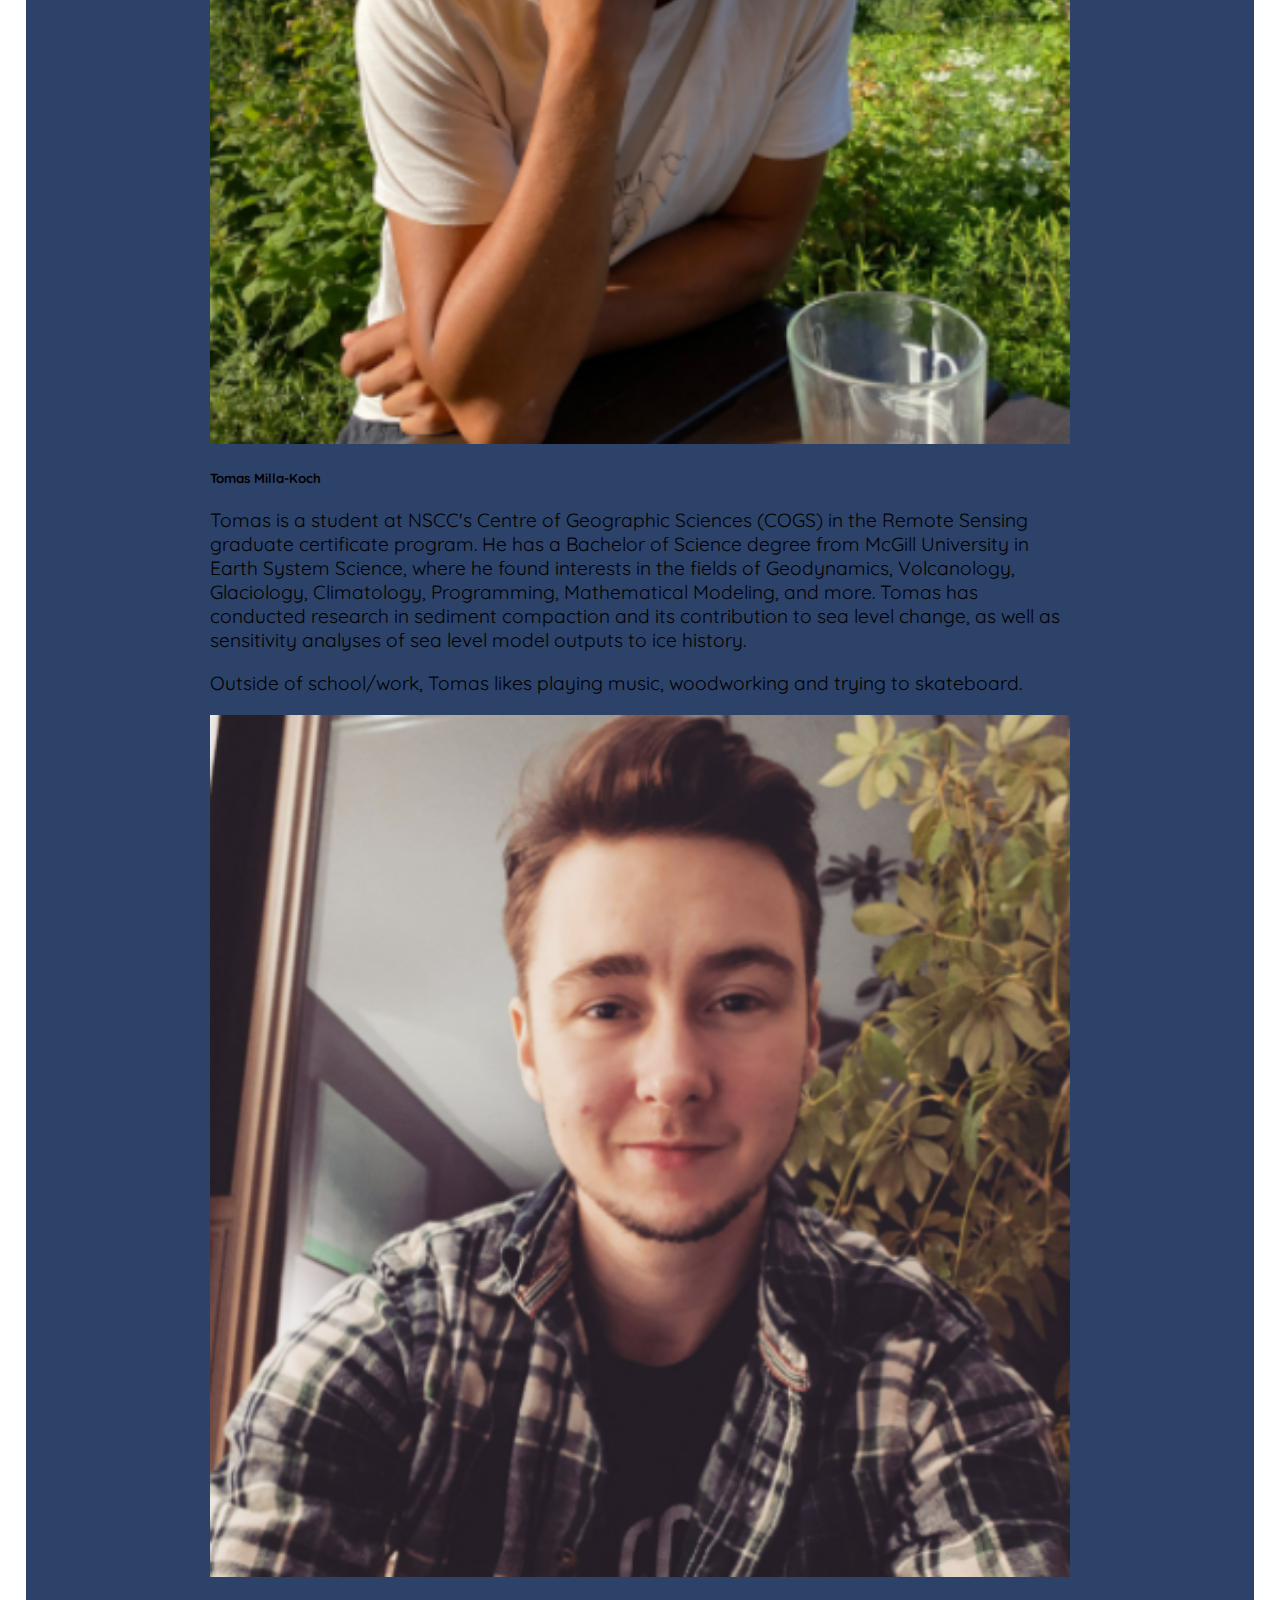
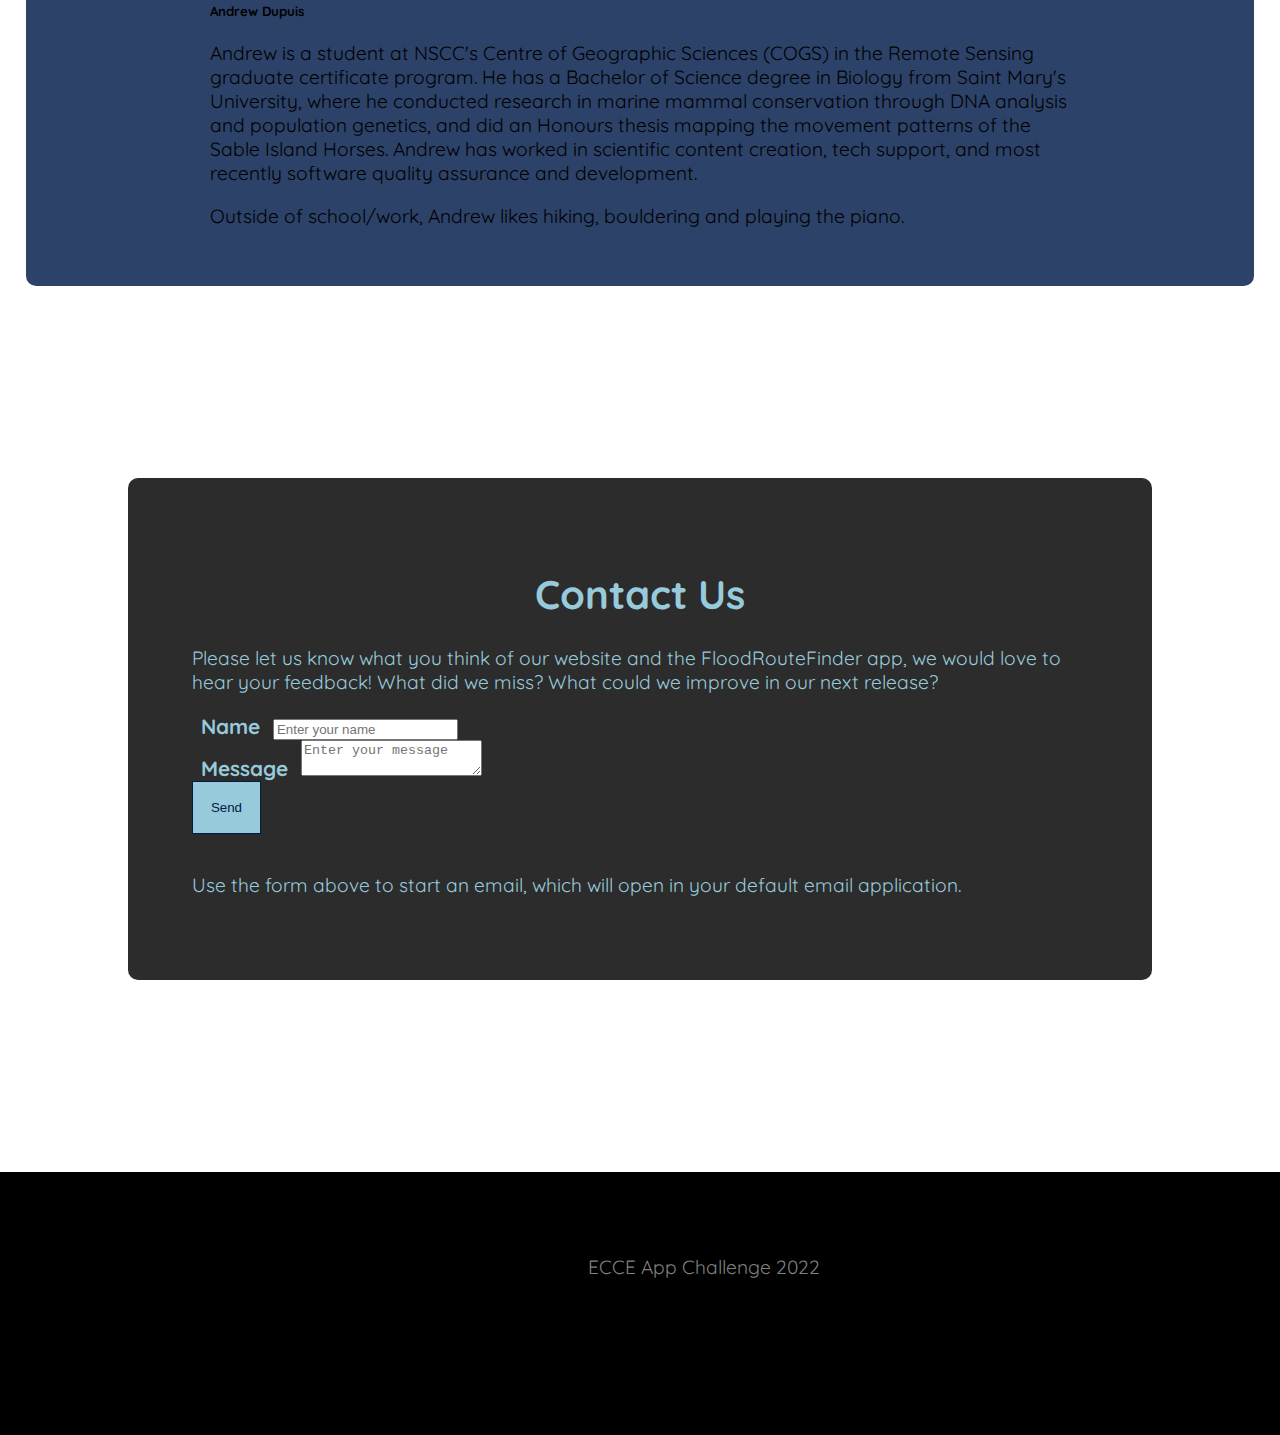
==== commit def2362a: "link update" ====
--- a/index.html
+++ b/index.html
@@ -17,7 +17,8 @@
   <!-- Google Fonts -->
   <link rel="preconnect" href="https://fonts.googleapis.com">
   <link rel="preconnect" href="https://fonts.gstatic.com" crossorigin>
-  <link href="https://fonts.googleapis.com/css2?family=PT+Sans&family=Quicksand:wght@300;400&display=swap" rel="stylesheet">
+  <link href="https://fonts.googleapis.com/css2?family=PT+Sans&family=Quicksand:wght@300;400&display=swap"
+    rel="stylesheet">
 
   <!-- Custom CSS Stylesheet -->
   <link rel="stylesheet" href="css/style.css">
@@ -210,30 +211,32 @@
   </div>
 
 
-    <!-- Contact Us Section -->
-    <header class="jumbotron jumbotron-fluid" id="contact">
-      <div class="container-fluid text-center">
-        <h1>Contact Us</h1>
-        <p>
-          Please let us know what you think of our website and the FloodRouteFinder app, we would love to hear your feedback!
-          What did we miss? What could we improve in our next release? 
-        </p>
-        <!-- HTML form will open mail app to send message.-->
-        <form action="mailto:tomasmillakoch97@gmail.com" method="POST" enctype="multipart/form-data" name="EmailForm">
-              <label for="exampleInputEmail1">Name</label>
-              <input type="text" class="form-control" name="Contact-Name" placeholder="Enter your name">
-              <br>
-              <label for="exampleInputMessage">Message</label>
-              <textarea class="form-control" id="exampleInputMessage" name="Contact-Message" placeholder="Enter your message"></textarea>
-              <br>
-              <button type="submit" value="Submit" class="btn btn-primary">Send</button>
-          </form>
-          <br>
-          <p>
-              Use the form above to start an email, which will open in your default email application.
-          </p>
-      </div>
-    </header>
+  <!-- Contact Us Section -->
+  <header class="jumbotron jumbotron-fluid" id="contact">
+    <div class="container-fluid text-center">
+      <h1>Contact Us</h1>
+      <p>
+        Please let us know what you think of our website and the FloodRouteFinder app, we would love to hear your
+        feedback!
+        What did we miss? What could we improve in our next release?
+      </p>
+      <!-- HTML form will open mail app to send message.-->
+      <form action="mailto:tomasmillakoch97@gmail.com" method="POST" enctype="multipart/form-data" name="EmailForm">
+        <label for="exampleInputEmail1">Name</label>
+        <input type="text" class="form-control" name="Contact-Name" placeholder="Enter your name">
+        <br>
+        <label for="exampleInputMessage">Message</label>
+        <textarea class="form-control" id="exampleInputMessage" name="Contact-Message"
+          placeholder="Enter your message"></textarea>
+        <br>
+        <button type="submit" value="Submit" class="btn btn-primary">Send</button>
+      </form>
+      <br>
+      <p>
+        Use the form above to start an email, which will open in your default email application.
+      </p>
+    </div>
+  </header>
 
   <div id="footer">
     <p>ECCE App Challenge 2022</p>
--- a/css/style.css
+++ b/css/style.css
@@ -140,6 +140,9 @@
 #about_us h1 {
     color: #97CADB;
 }
+#about_us h5 {
+    font-weight: bold;
+}
 .about_us_card {
     margin: auto;
 }
@@ -152,6 +155,13 @@
 #prepare .child {
     margin: 1%;
     padding: 0;
+}
+
+/* Contact Form */
+#contact label {
+    font-size: 130%;
+    font-weight: bold;
+    padding: 1%;
 }
 
 /* Main Web Map Application (app.html) */
@@ -406,21 +416,4 @@
     }
 
 }
-    
-    
-
-
-
-
-    
-
-    
-
-    
-
-    
-
-    
-    
-    
-
+    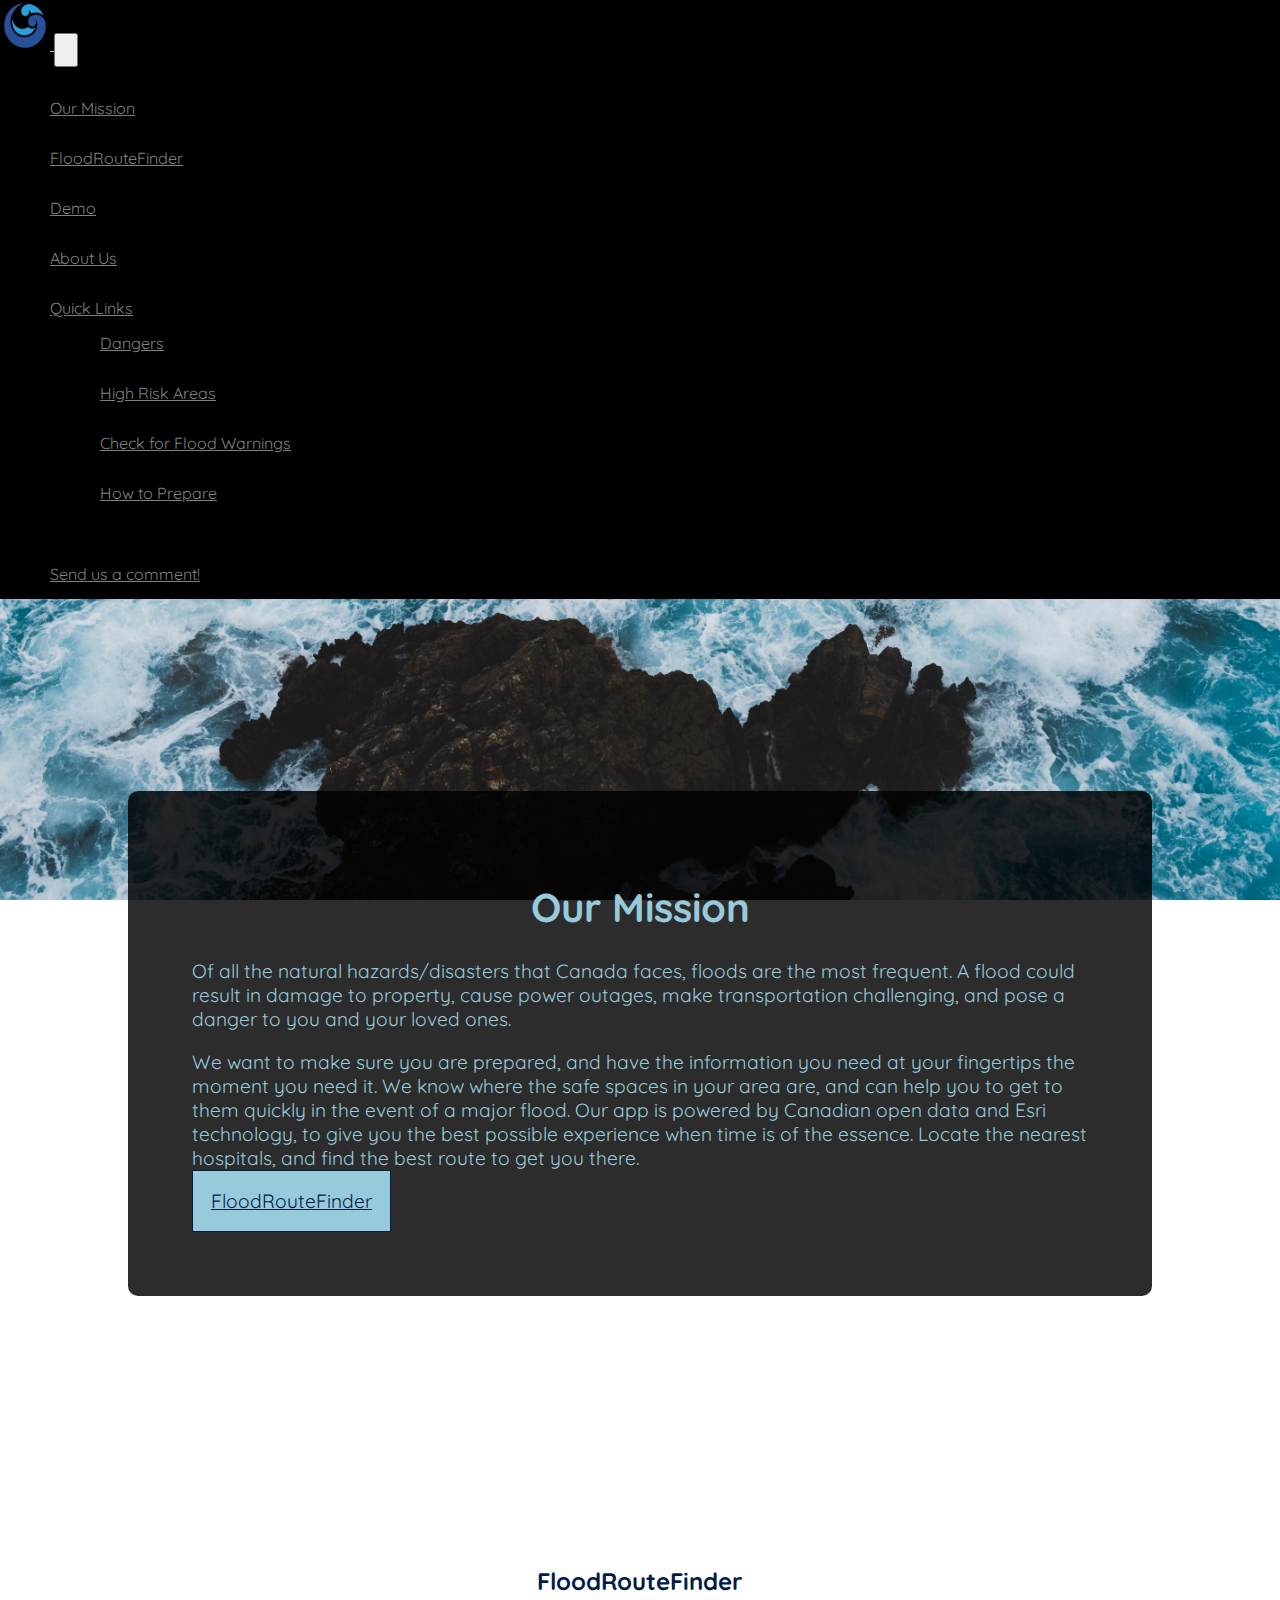
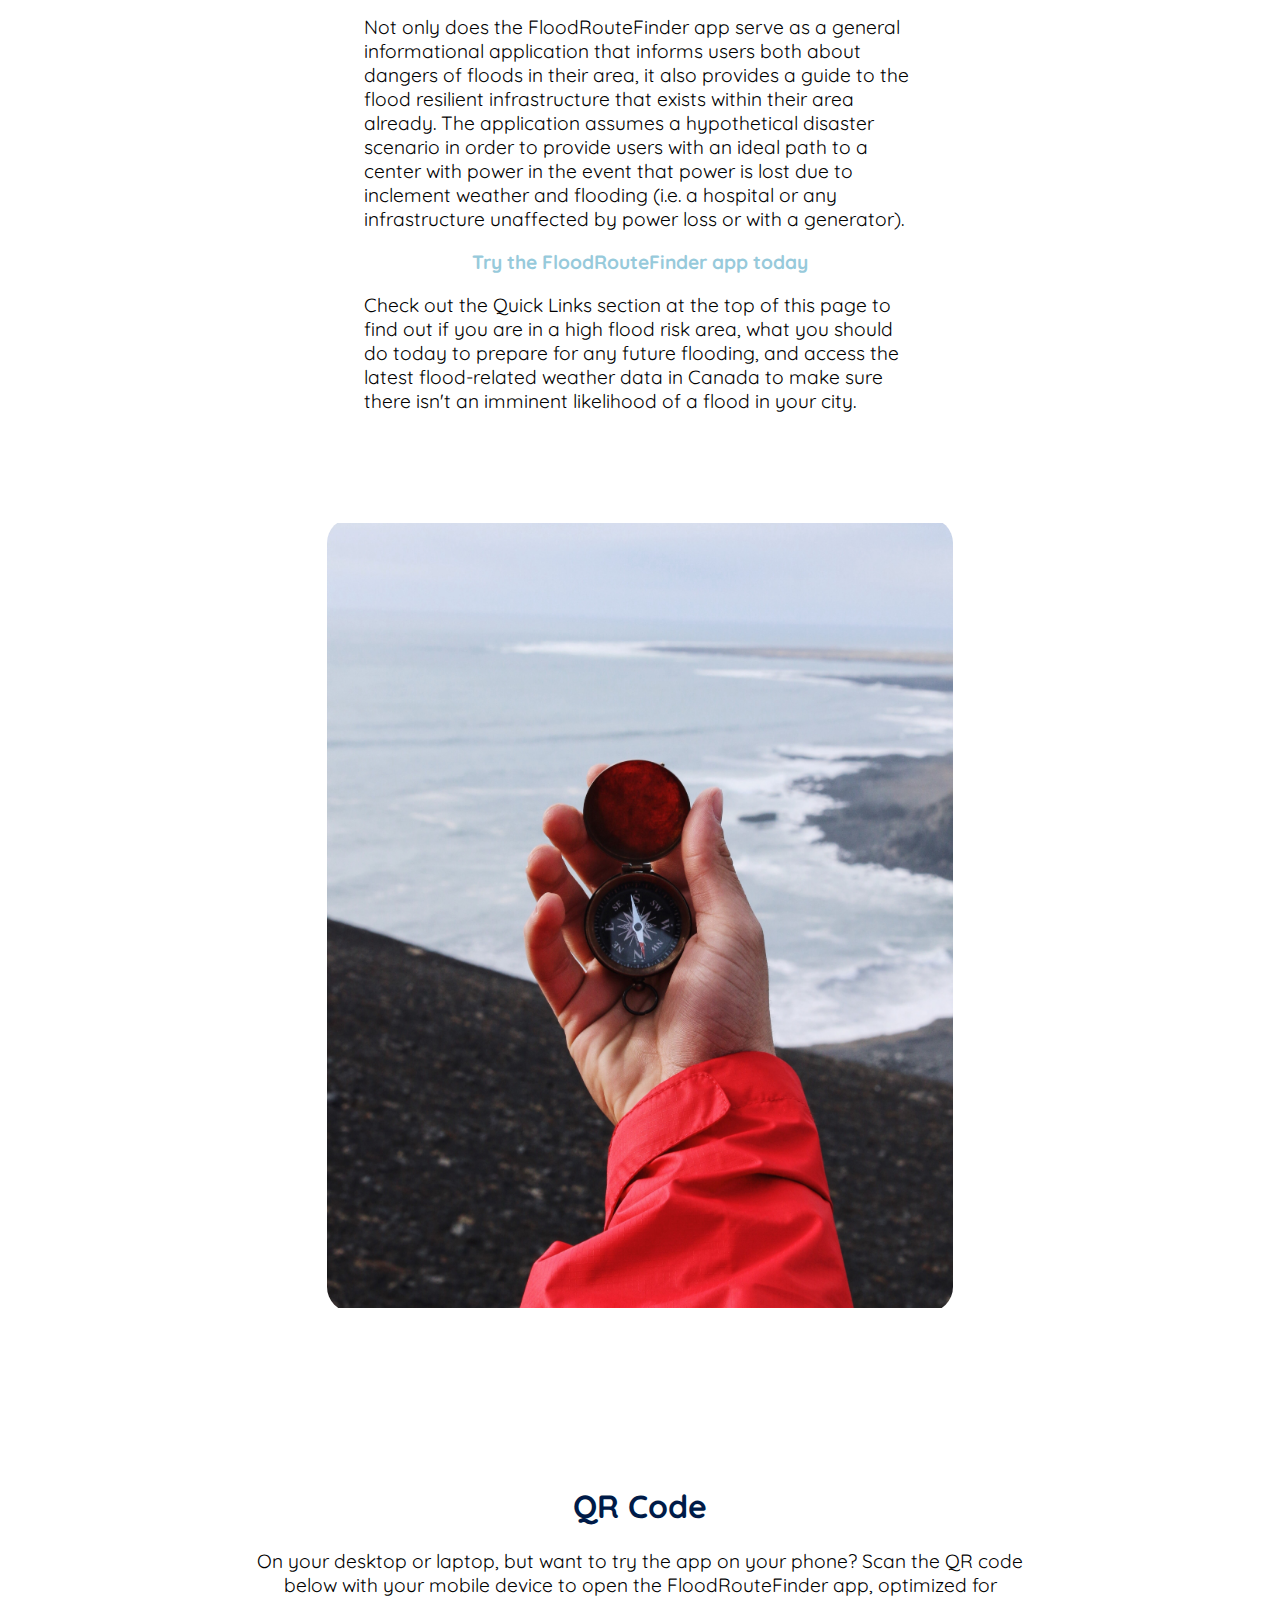
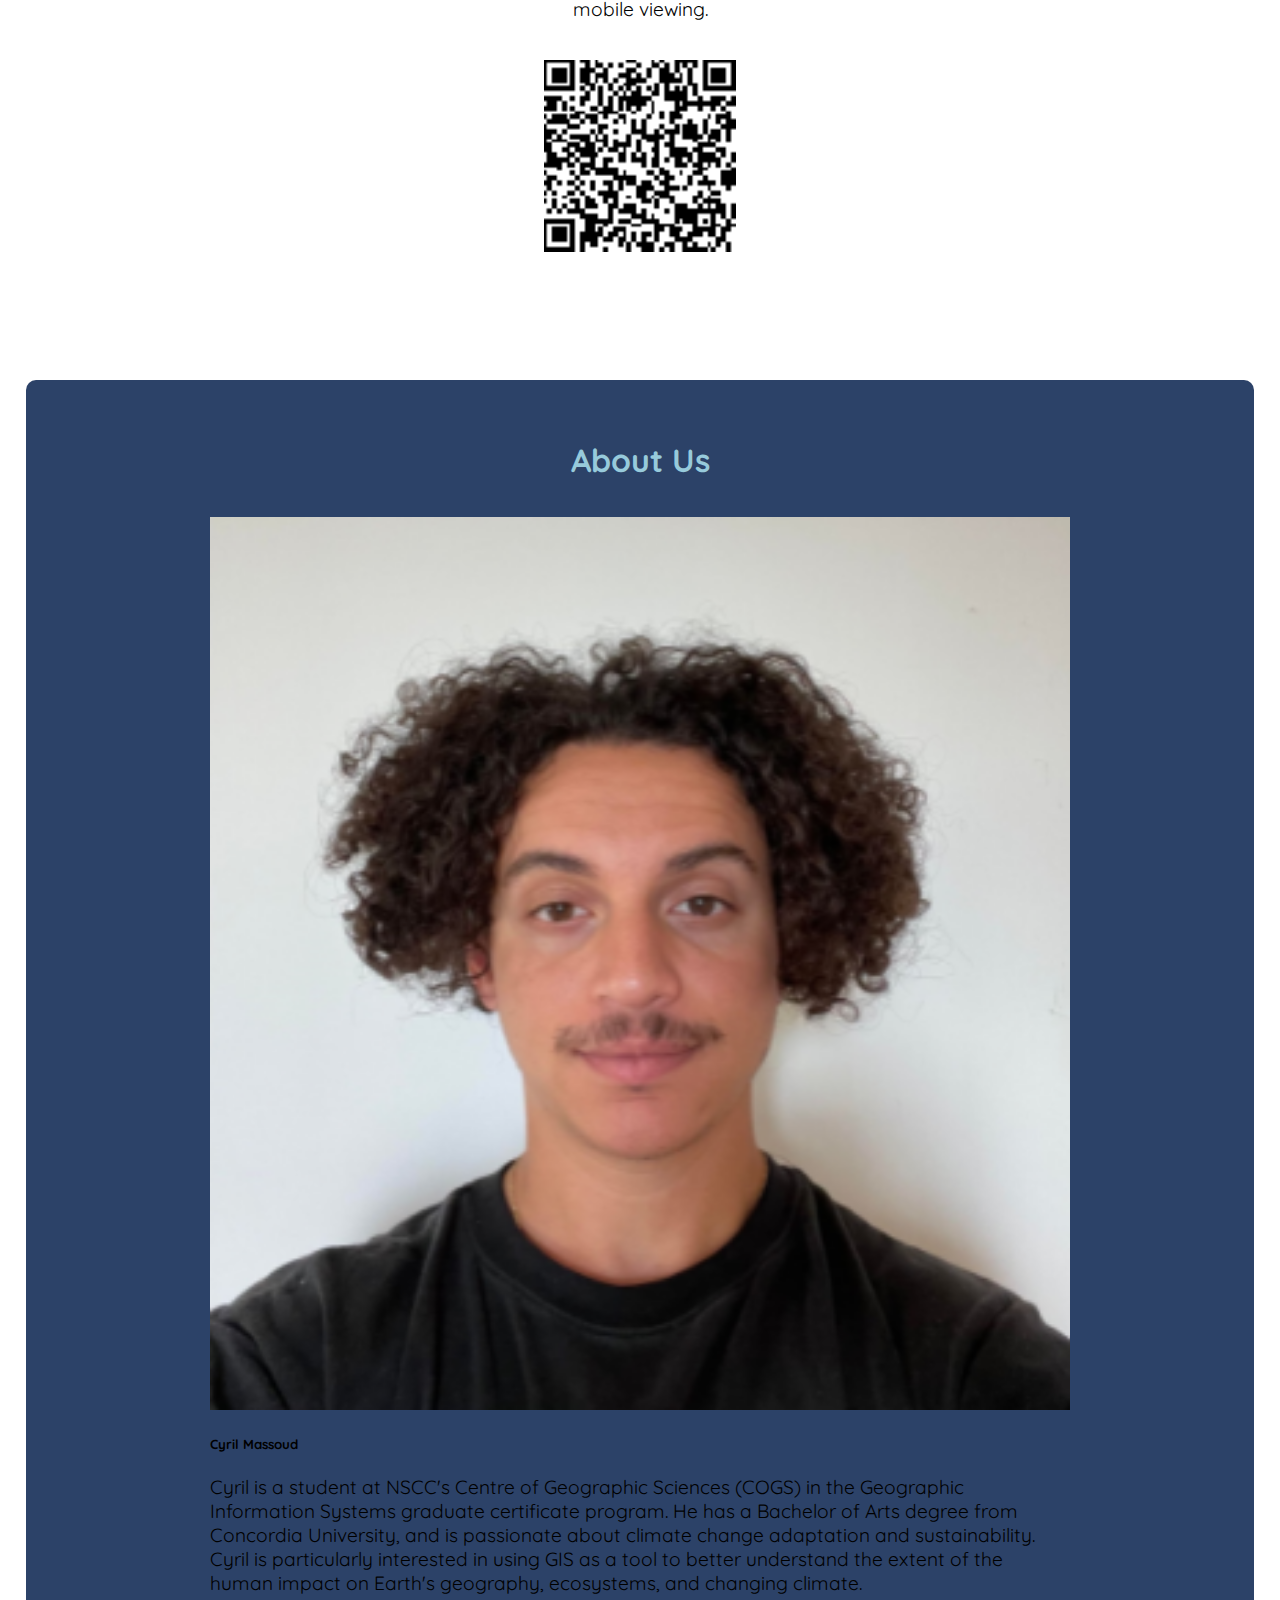
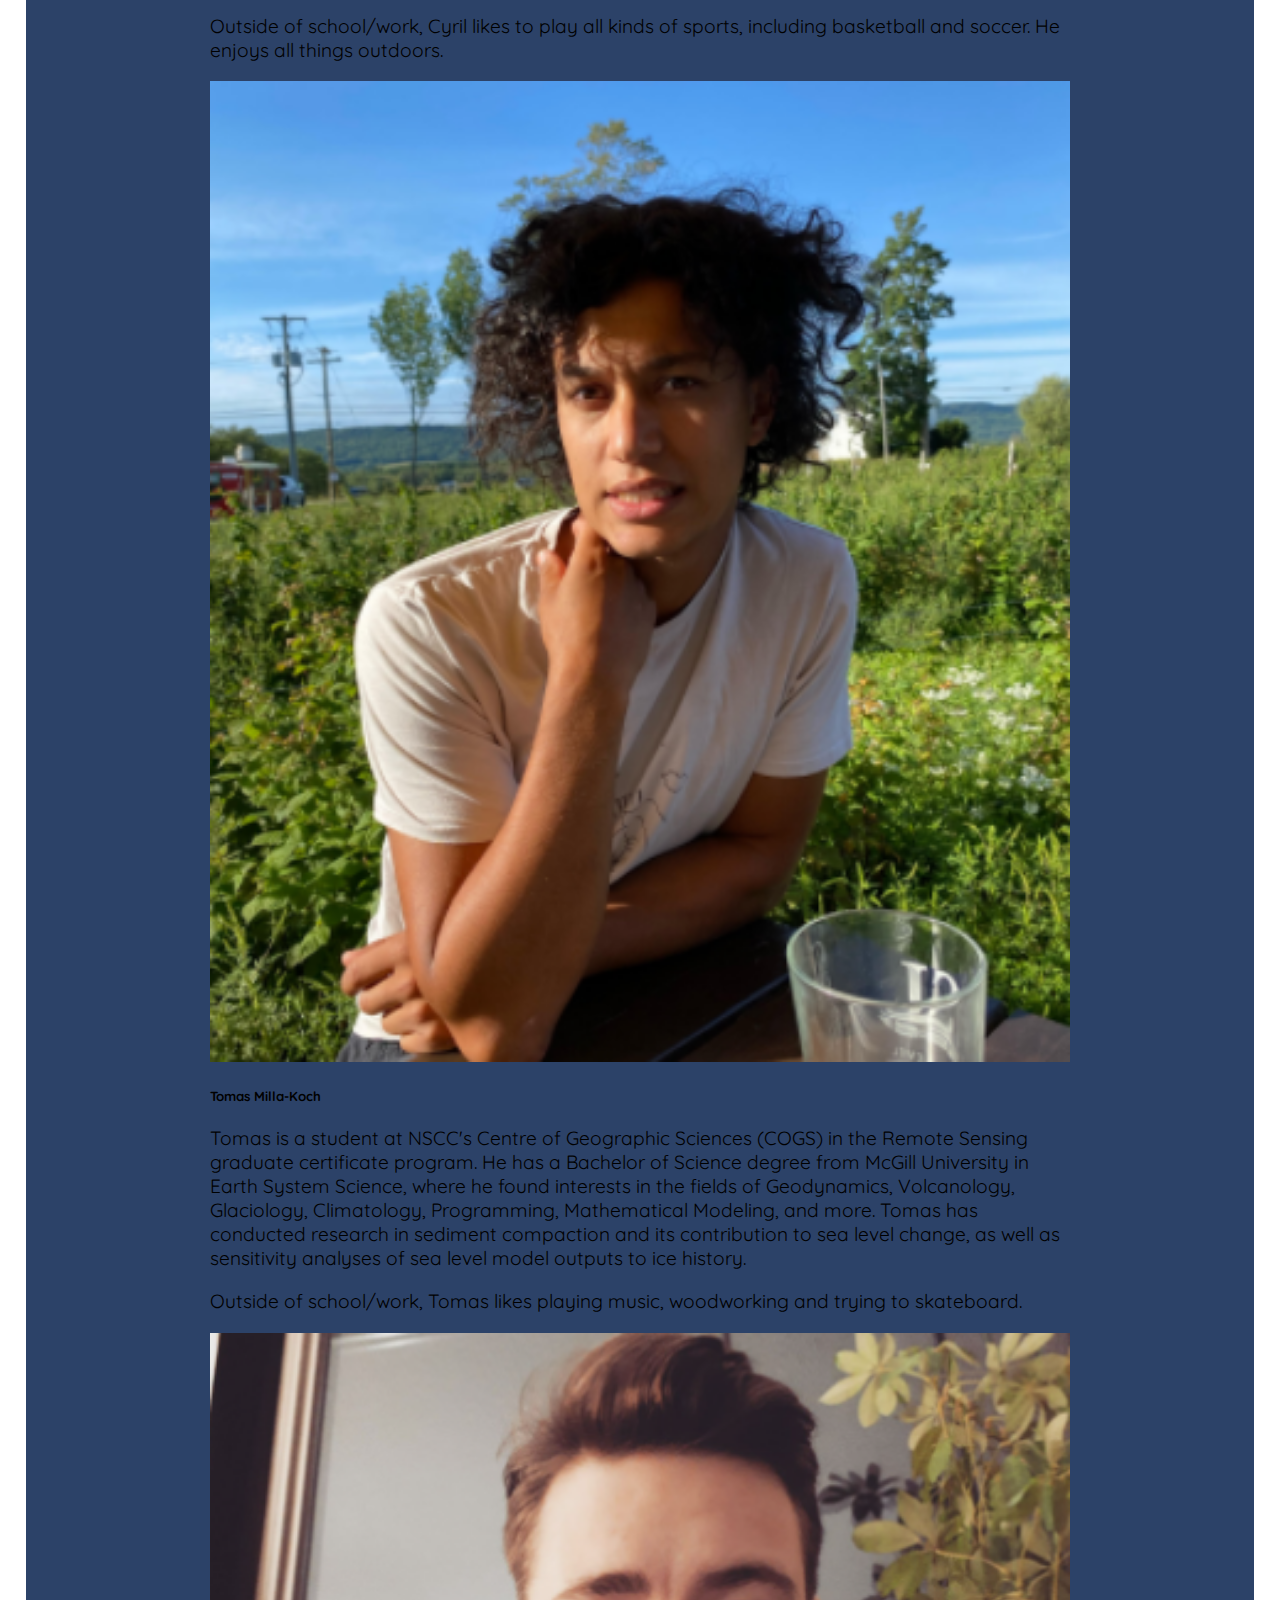
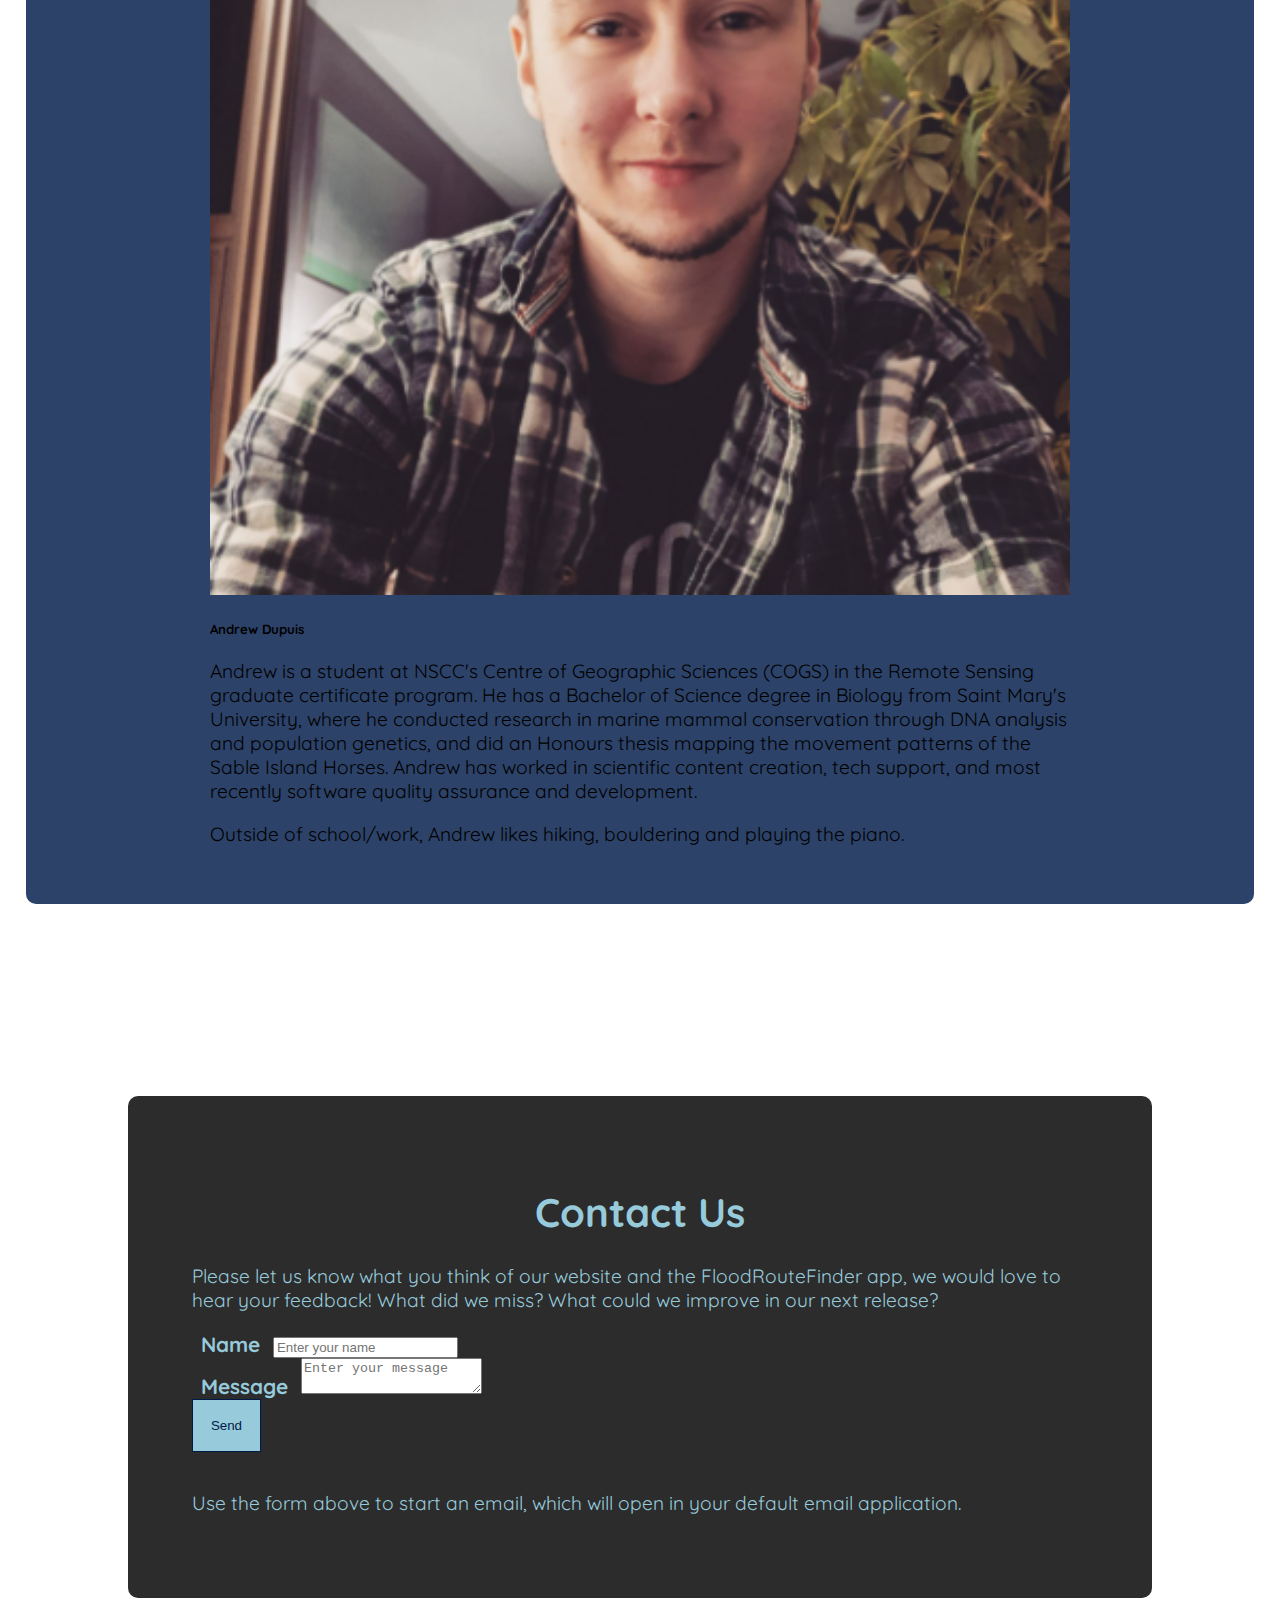
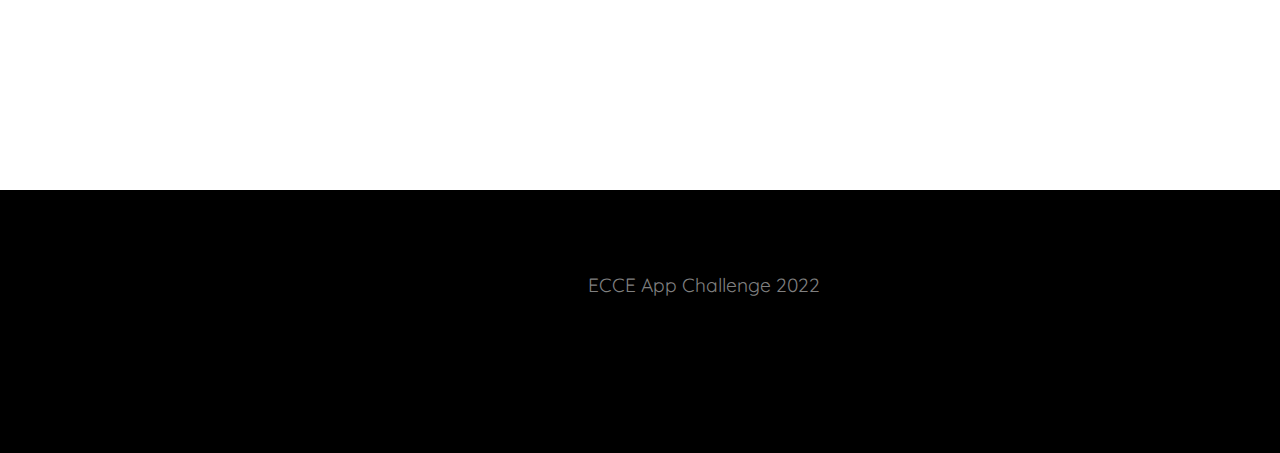
==== commit 81e3d129: "Added sections for the QR code" ====
--- a/index.html
+++ b/index.html
@@ -133,6 +133,15 @@
     </div>
     <div class="child" id="demo_img">
     </div>
+  </div>
+
+  <div id="qr_code_main" class="centered">
+    <h1>QR Code</h1>
+    <p>On your desktop or laptop, but want to try the app on your phone? Scan the QR code below with your mobile device to open the 
+      FloodRouteFinder app, optimized for mobile viewing. 
+    </p>
+    <br>
+    <img src="img/QRcode.png" class="center">
   </div>
 
 
--- a/css/style.css
+++ b/css/style.css
@@ -57,7 +57,7 @@
 }
 
 .transparent_background {
-    background-color: rgba(0, 27, 72, 0.829) !important;
+    background-color: rgba(0, 0, 0, 0.829) !important;
     color: #97CADB !important;
     border-radius: 10px;
 }
@@ -129,6 +129,23 @@
     background-size: contain;
 }
 
+/* QR Code Section (on index.html and app.html) */
+#qr_code_main {
+    background-color: white;
+    border-radius: 25px;
+    margin: 5%;
+    margin-left: 15%;
+    margin-right: 15%;
+    padding: 5%;
+}
+#qr_code_main img {
+    width: 25%;
+}
+
+#main_app img {
+    width: 20%;
+}
+
 /* About Us section */
 #about_us {
     margin: 2%;
@@ -145,6 +162,7 @@
 }
 .about_us_card {
     margin: auto;
+    border: none !important;
 }
 
 /* Be Prepared Page */
@@ -237,7 +255,7 @@
         display: none;
     }
     .container {
-        margin-top: 25%;
+        margin-top: 35%;
     }
 
     /* About Us section */
@@ -246,6 +264,11 @@
     }
     .card-body p, .card-body h1 {
         font-size: 100%;
+    }
+
+    /* High Risk Areas Page */
+    #risk img {
+        width: 75%;
     }
 
     /* Footer on all pages */
@@ -300,7 +323,11 @@
     }
     #prepare .child {
         width: 80%;
-        height: 70vh;
+    }
+
+    /* High Risk Areas Page */
+    #risk img {
+        width: 75%;
     }
 
     /* Shared component holding content on most pages (except main landing page) */
@@ -360,14 +387,16 @@
     #prepare .child_type_2 img {
         height: 300px;
     }
-    #prepare .child {
-        height: 65vh;
-    }
     #prepare .child_type_1 {
         width: 45%;
     }
     #prepare .child_type_2 {
         width: 80%
+    }
+
+    /* High Risk Areas Page */
+    #risk img {
+        width: 70%;
     }
 
 }
@@ -412,7 +441,6 @@
     }
     #prepare .child {
         width: 30%;
-        height: 60vh;
     }
 
 }
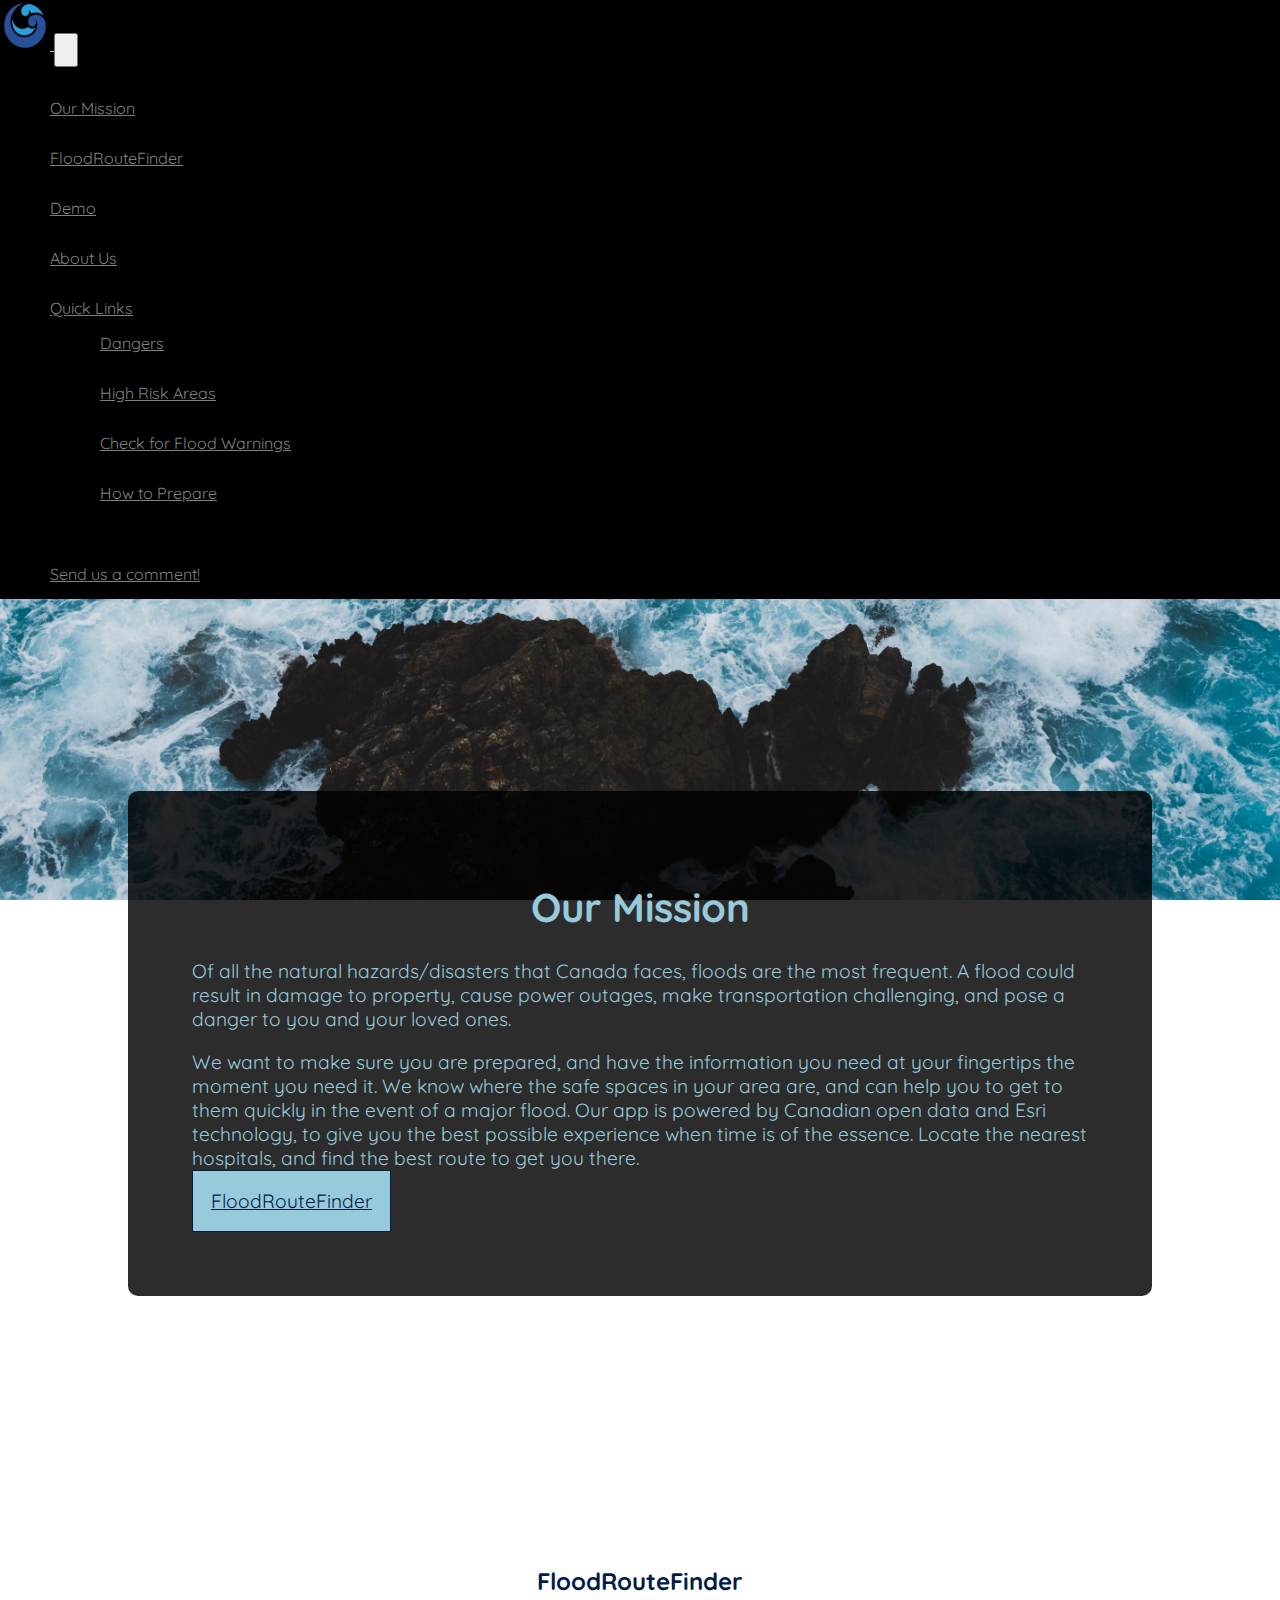
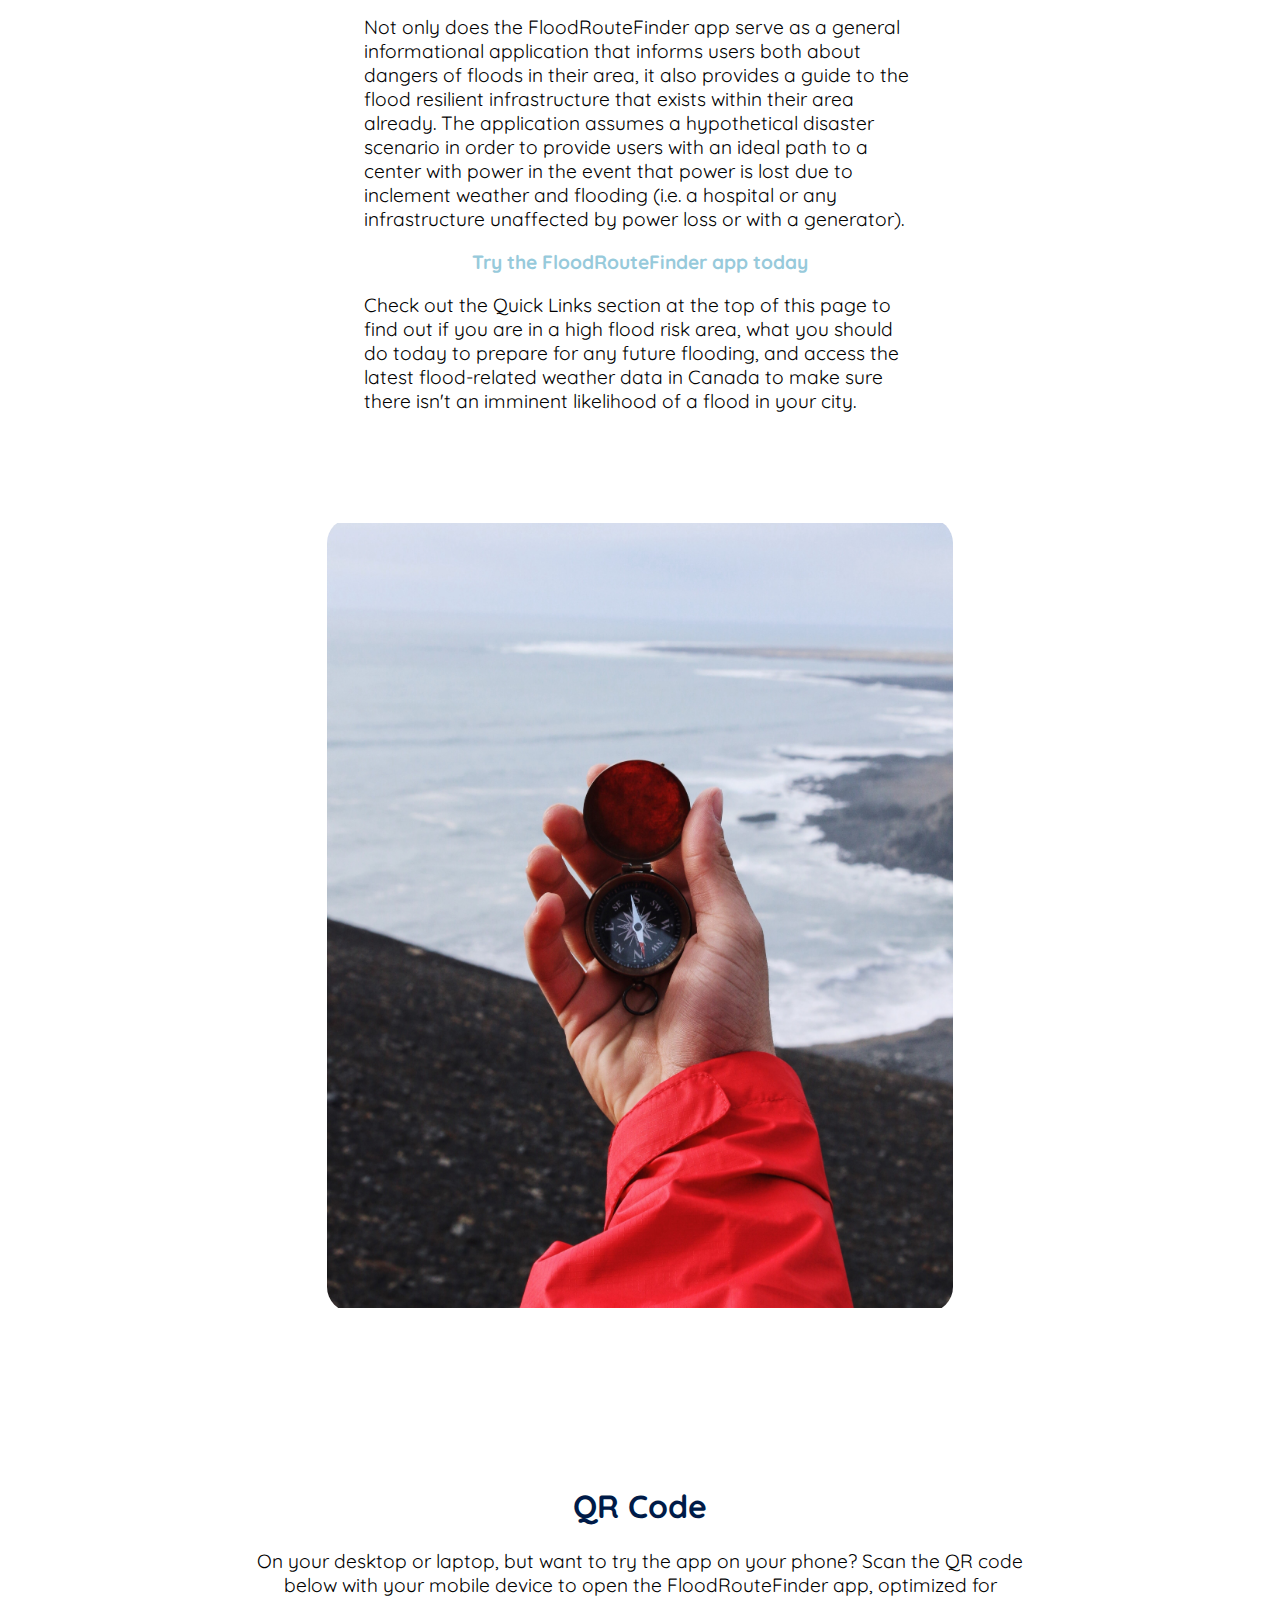
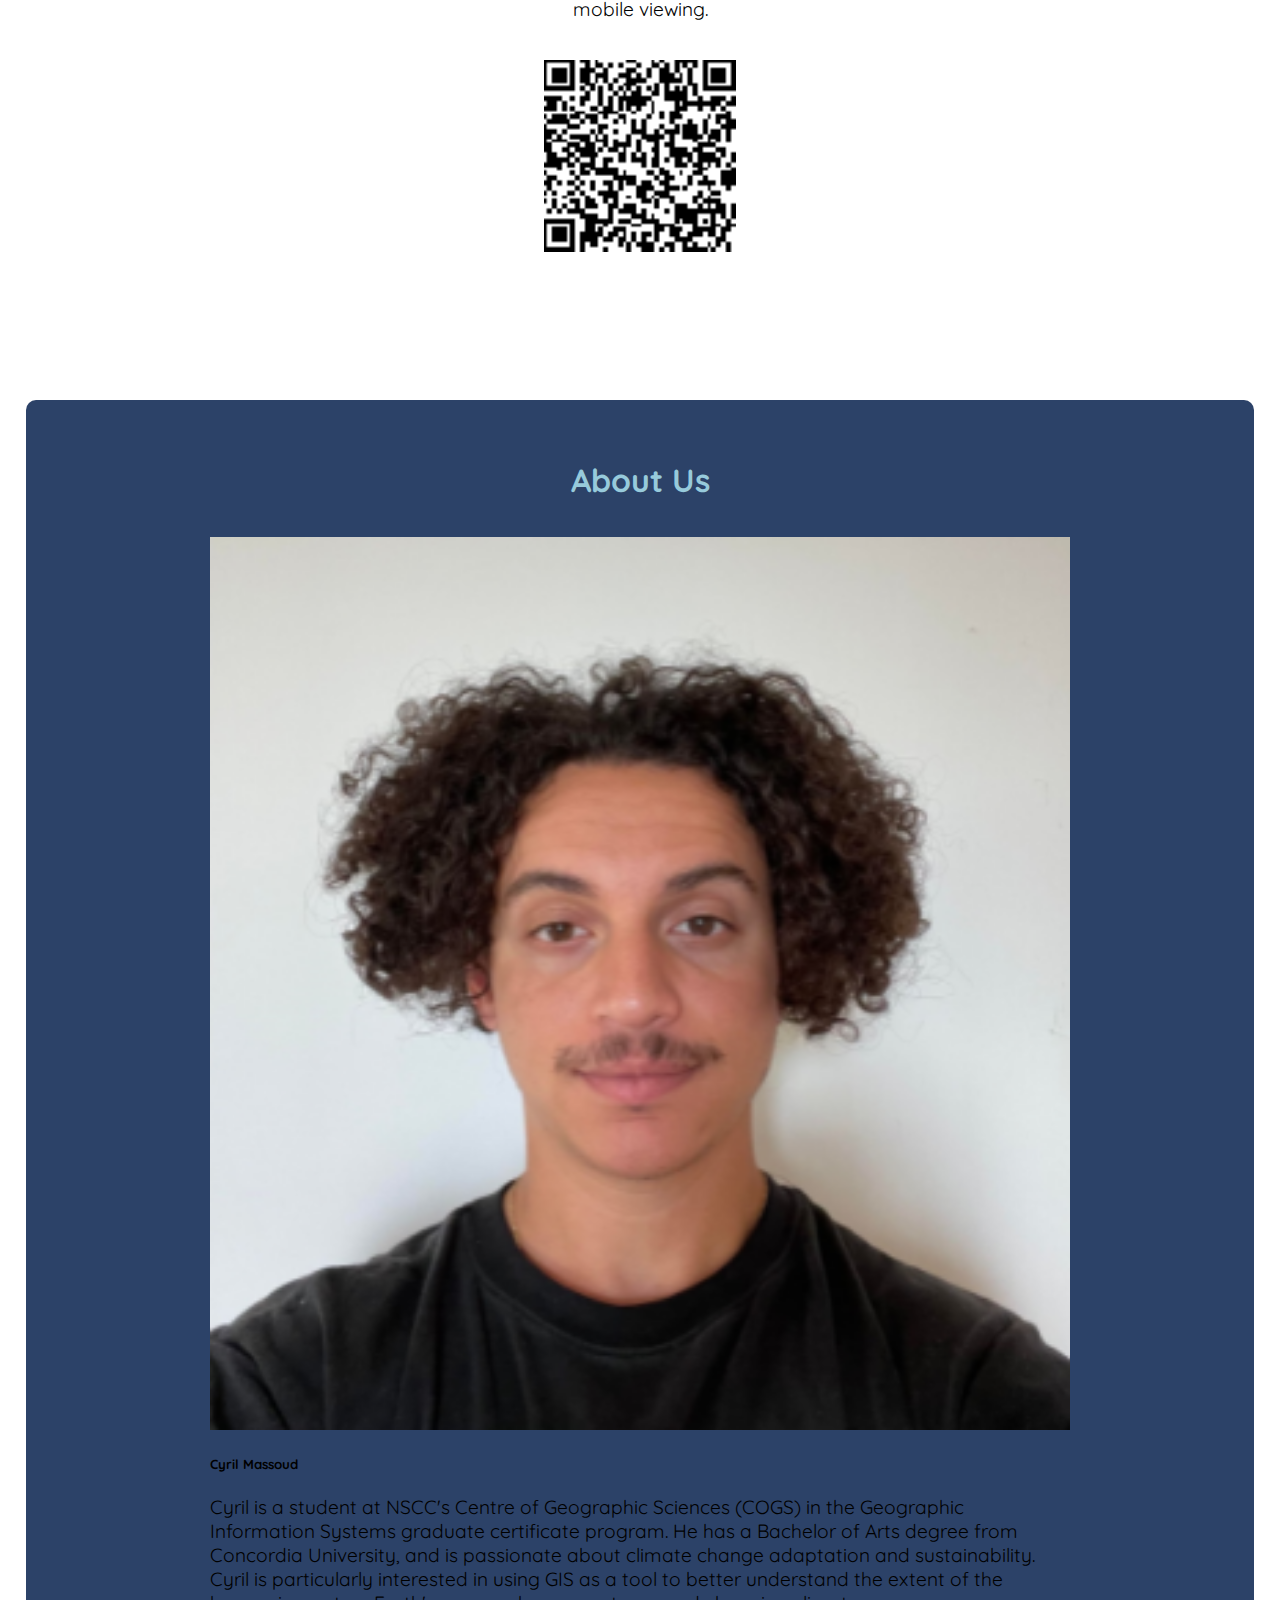
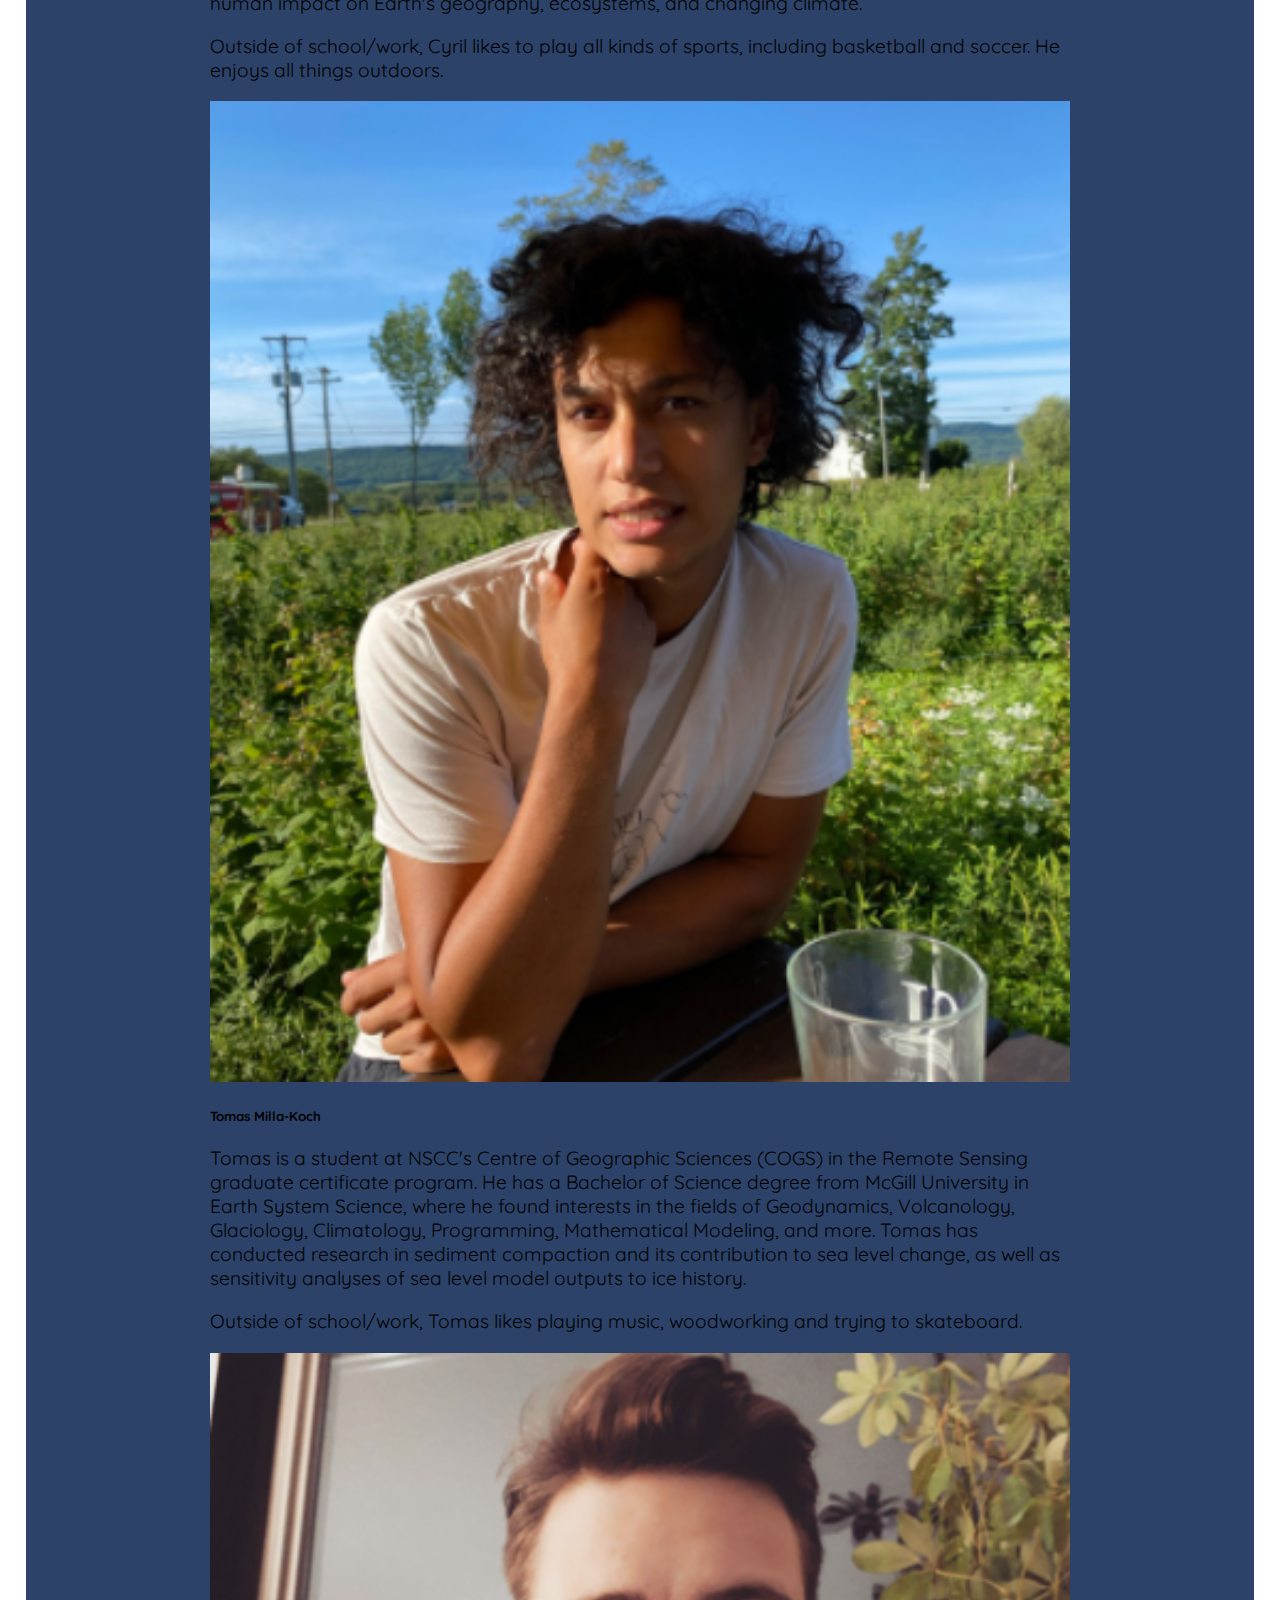
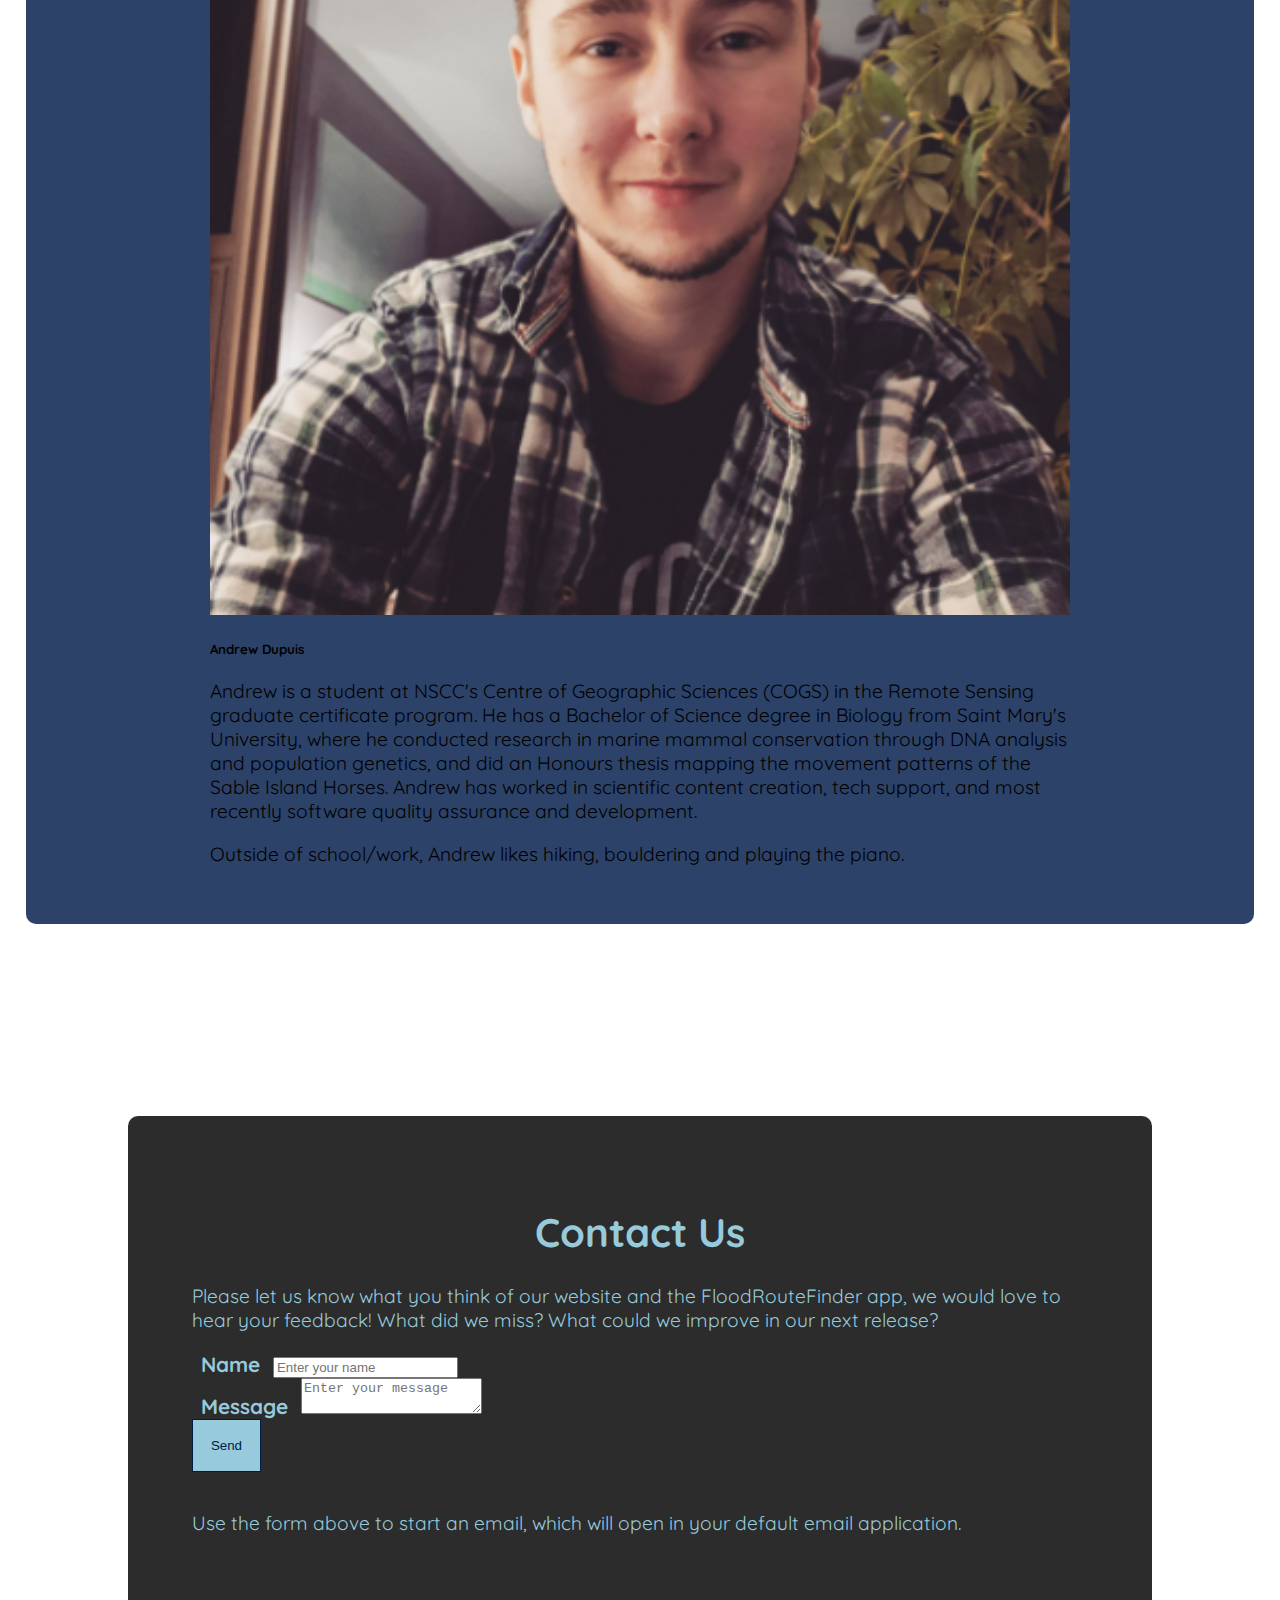
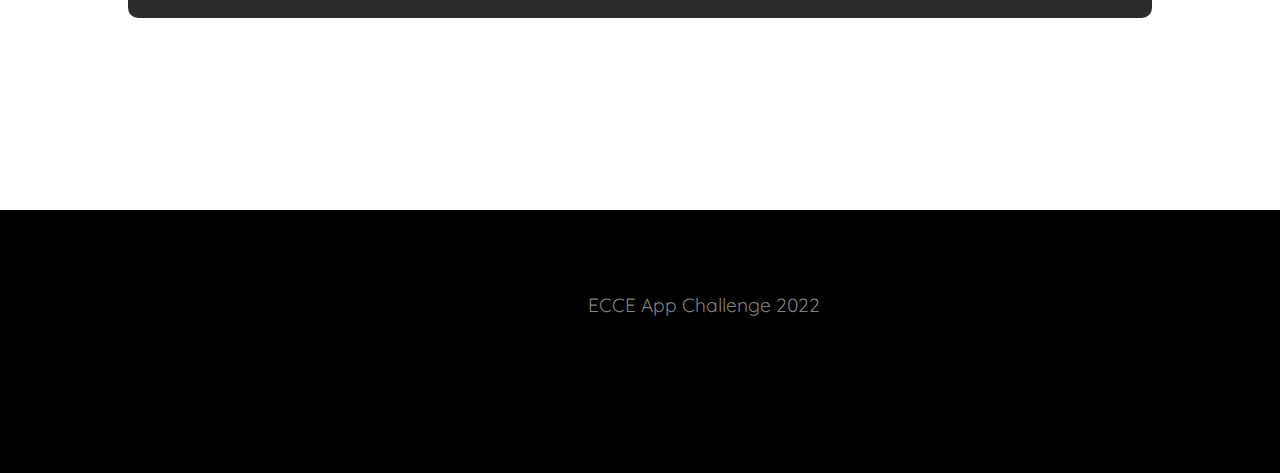
==== commit 106d063a: "custom qr code by screen size, a few other minor fixes" ====
--- a/index.html
+++ b/index.html
@@ -135,13 +135,19 @@
     </div>
   </div>
 
-  <div id="qr_code_main" class="centered">
+  <div class="centered qr_code">
     <h1>QR Code</h1>
-    <p>On your desktop or laptop, but want to try the app on your phone? Scan the QR code below with your mobile device to open the 
+    <p class="large_only">On your desktop or laptop, but want to try the app on your phone? Scan the QR code below with your mobile device to open the 
       FloodRouteFinder app, optimized for mobile viewing. 
     </p>
+    <p class="small_only">On your mobile device? Check out the FloodRouteFinder app optimized for mobile viewing, using the QR code below.</p>
     <br>
     <img src="img/QRcode.png" class="center">
+    <br>
+    <p class="small_only text_link">Did you know you can scan a QR code directly on your mobile device using a screenshot? Take a screenshot of this
+      page, then check out <a href="https://www.istaunch.com/scan-qr-code-inside-your-phone-without-using-another-phone/">this simple guide</a> to find out how to 
+      do this with the free Google Lens app (often comes already built in to newer phones).
+    </p>
   </div>
 
 
--- a/css/style.css
+++ b/css/style.css
@@ -130,7 +130,7 @@
 }
 
 /* QR Code Section (on index.html and app.html) */
-#qr_code_main {
+.qr_code {
     background-color: white;
     border-radius: 25px;
     margin: 5%;
@@ -138,8 +138,11 @@
     margin-right: 15%;
     padding: 5%;
 }
-#qr_code_main img {
+.qr_code img {
     width: 25%;
+}
+#main_app .qr_code {
+    color: #001B48;
 }
 
 #main_app img {
@@ -204,6 +207,7 @@
     bottom: 0;
     margin-bottom: -15px;
 }
+
 
 /* Footer on all pages */
 #footer {
@@ -271,6 +275,14 @@
         width: 75%;
     }
 
+    /* QR Code */
+    .large_only {
+        display: none;
+    }
+    .qr_code img {
+        width: 40%;
+    }
+
     /* Footer on all pages */
     #footer p {
         font-size: 150%;
@@ -335,6 +347,11 @@
         margin-top: 20%;
     }
 
+    /* QR Code */
+    .large_only {
+        display: none;
+    }
+
     /* Footer on all pages */
     #footer p {
         font-size: 120%;
@@ -399,6 +416,11 @@
         width: 70%;
     }
 
+    /* QR Code */
+    .small_only {
+        display: none;
+    }
+
 }
 
 /* Very large screen devices (>1200px width) */
@@ -443,5 +465,10 @@
         width: 30%;
     }
 
+    /* QR Code */
+    .small_only {
+        display: none;
+    }
+
 }
     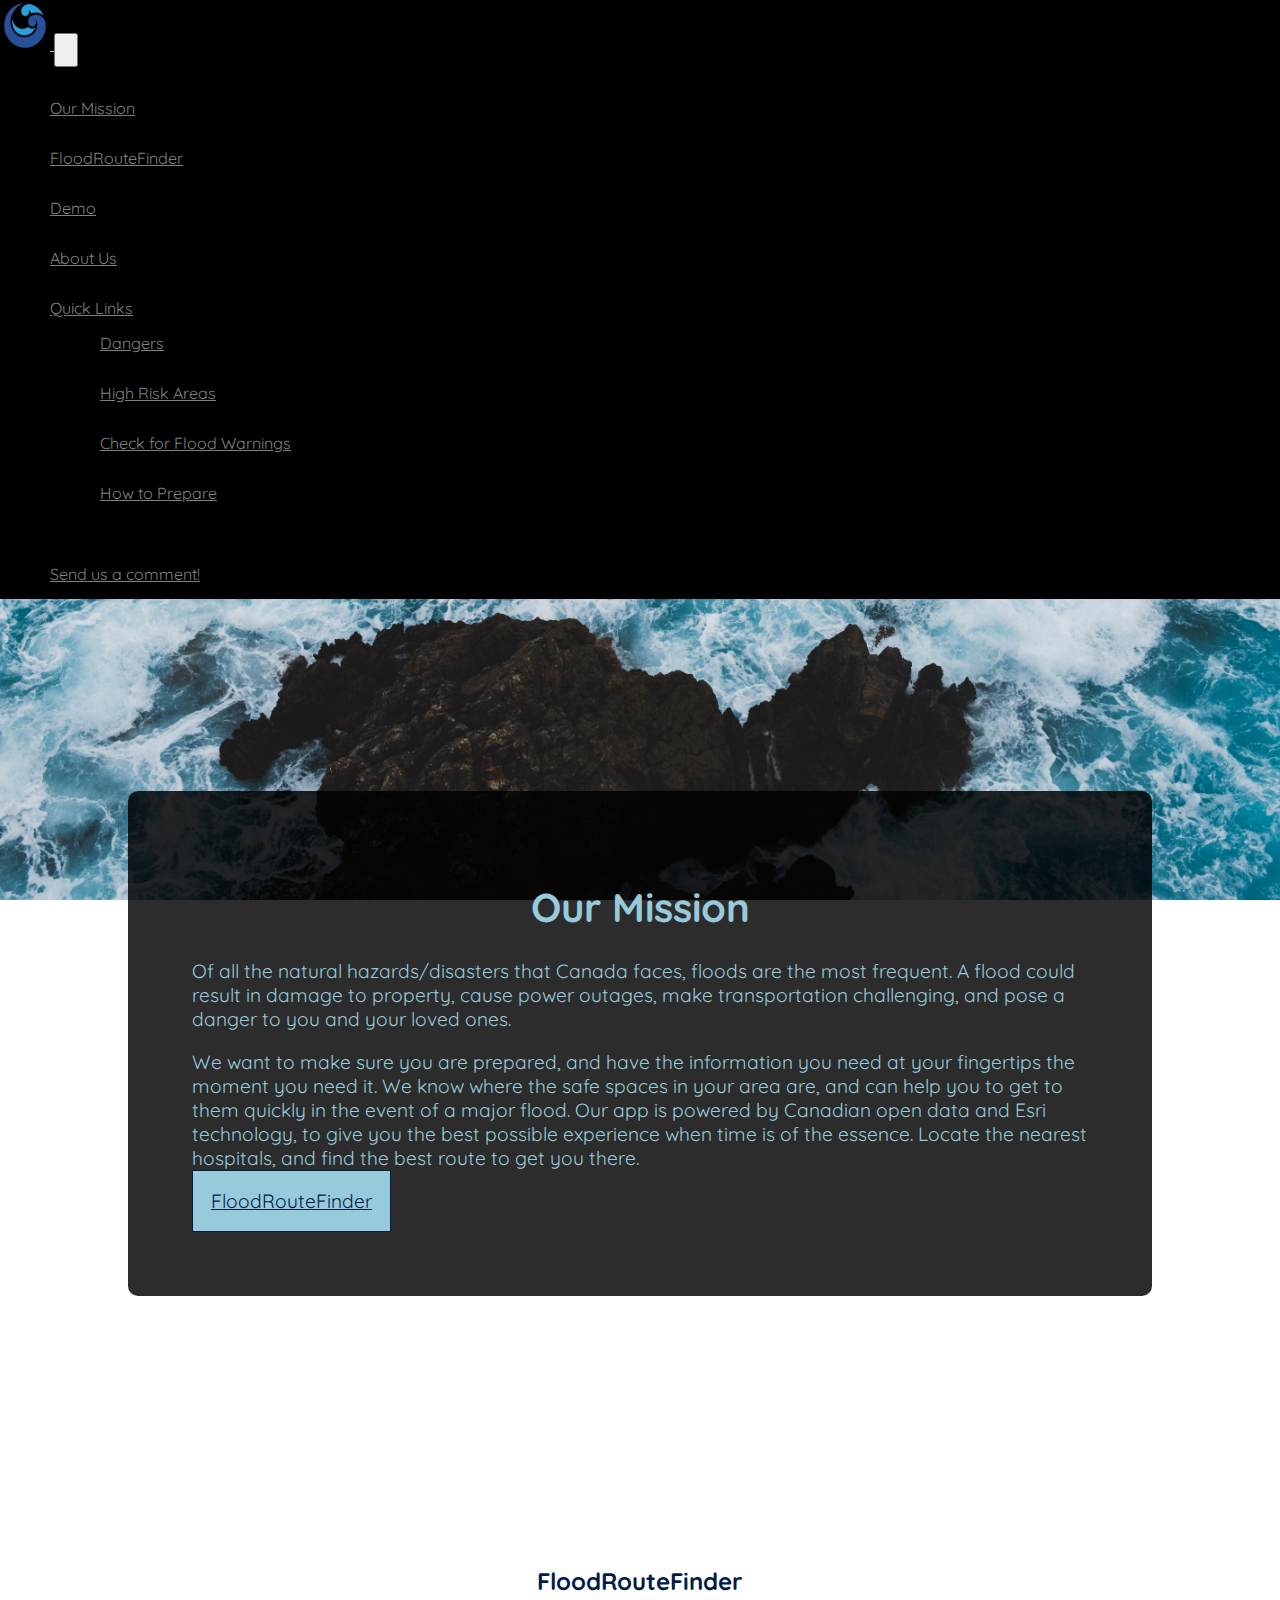
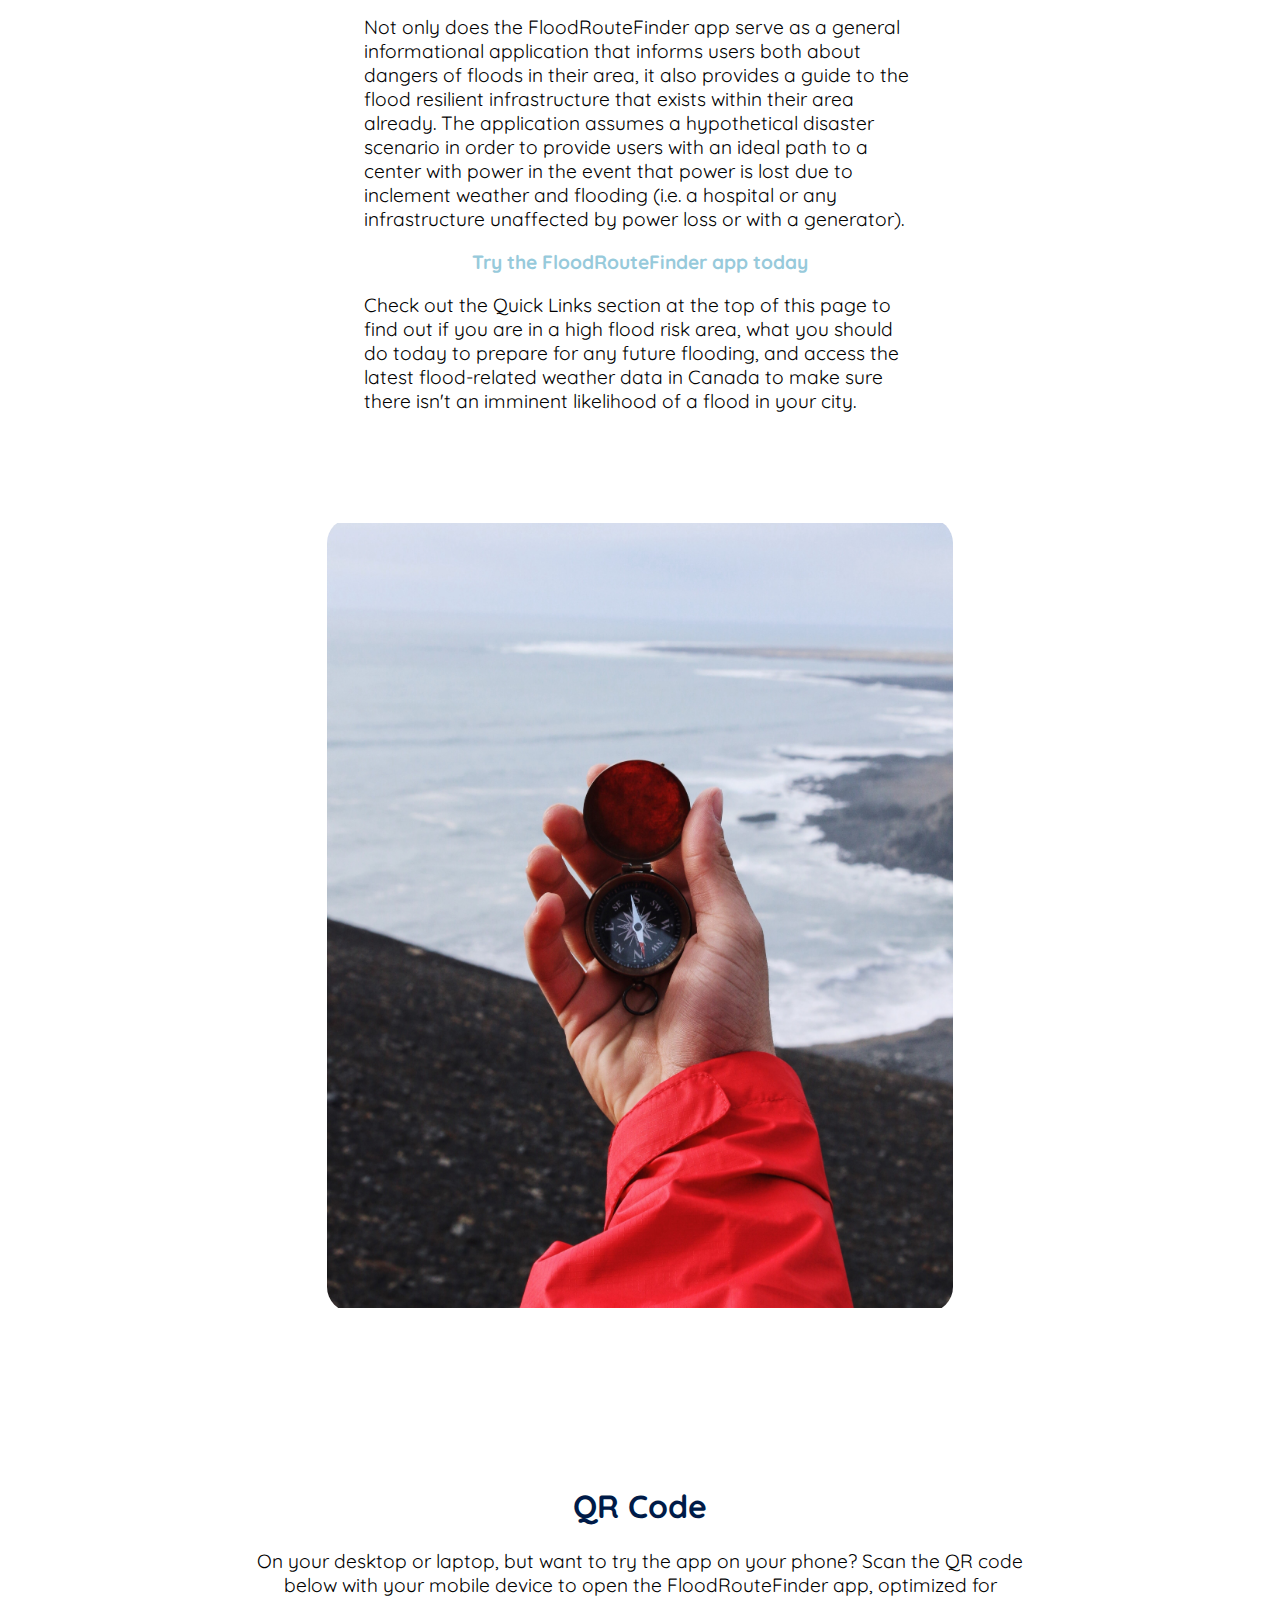
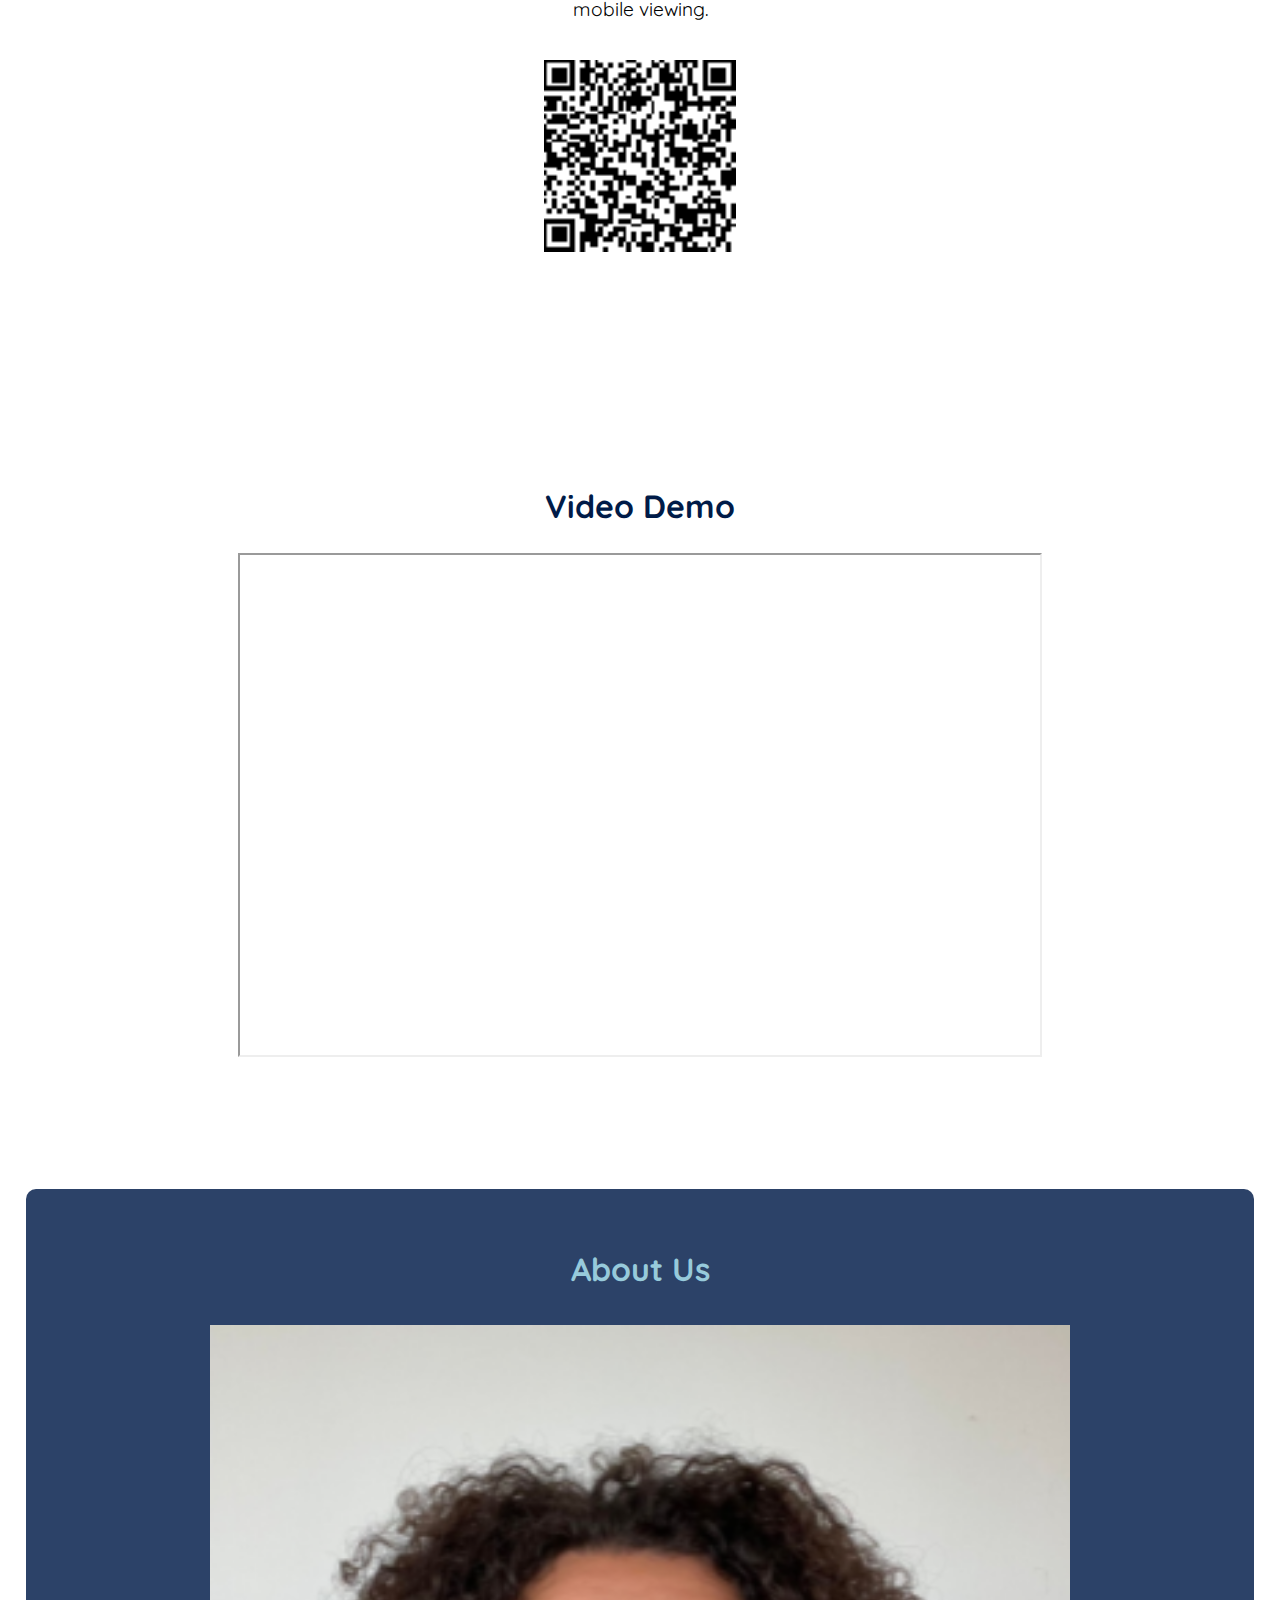
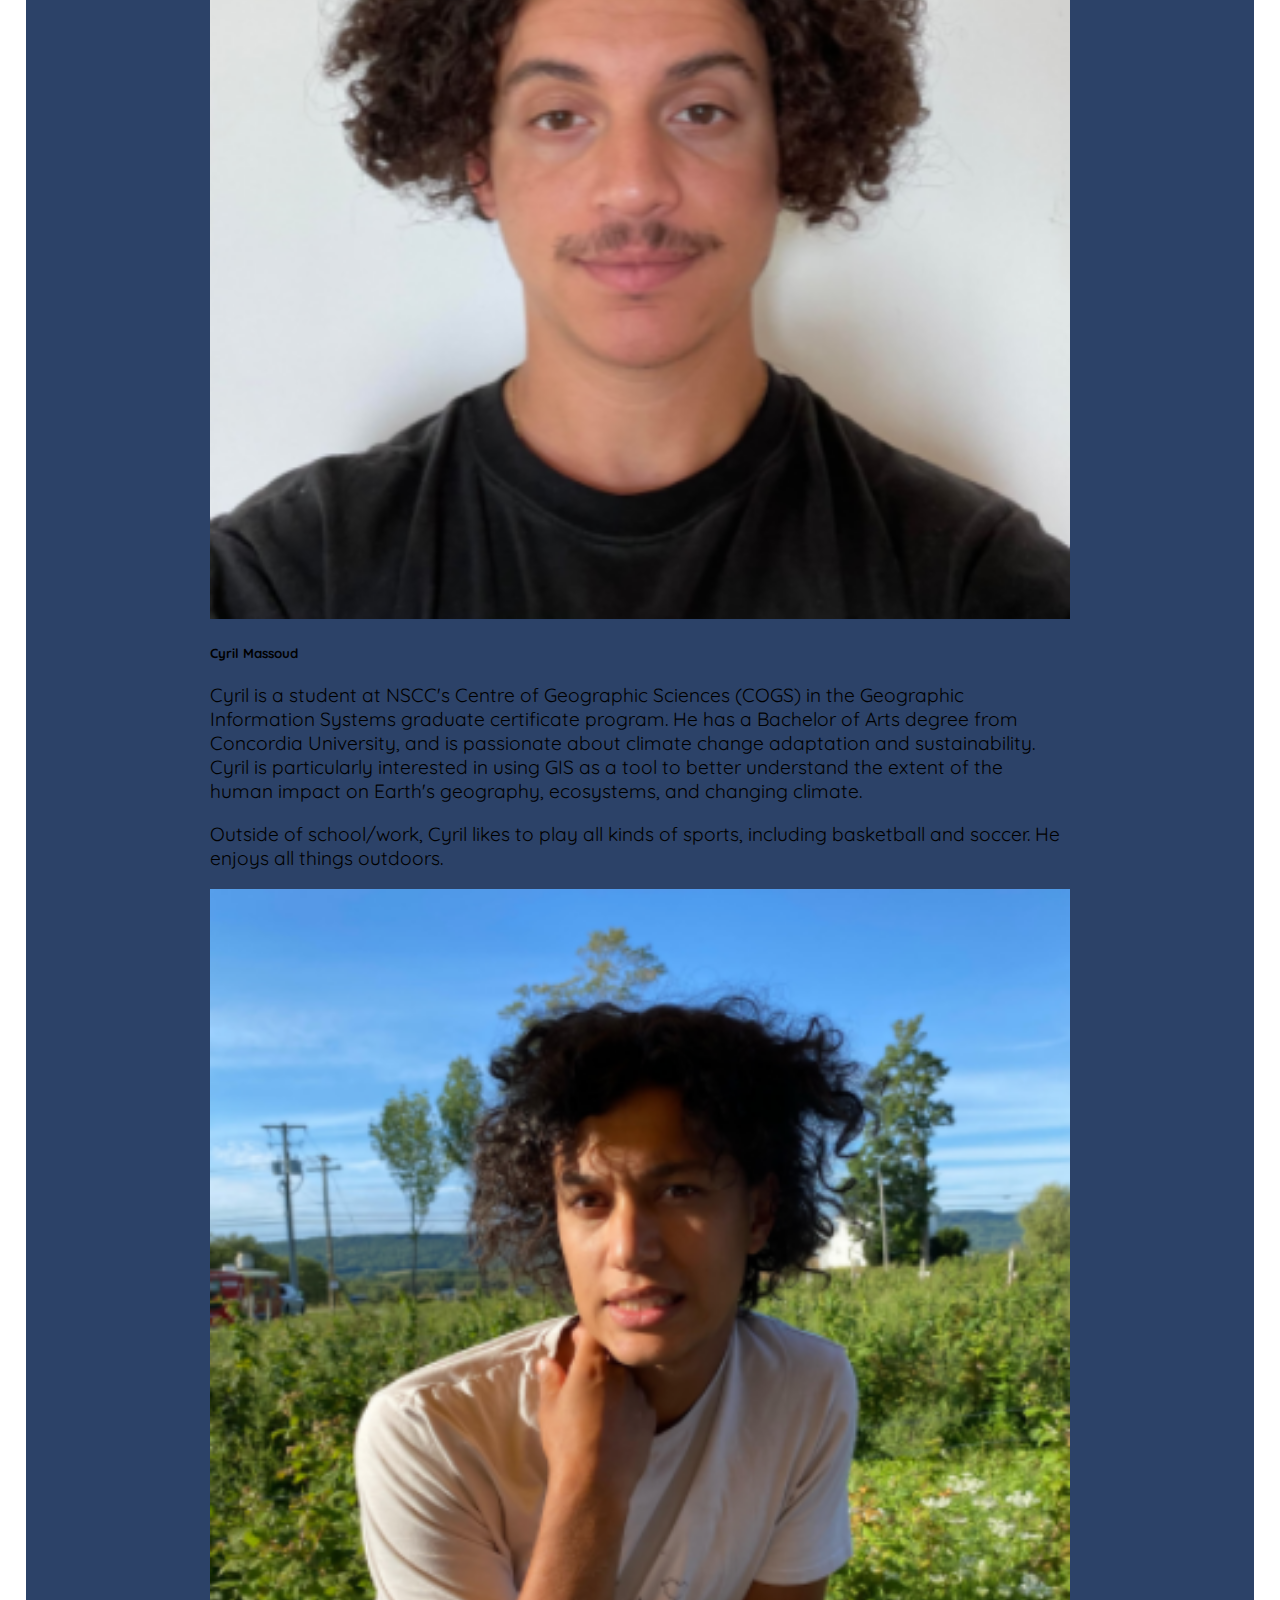
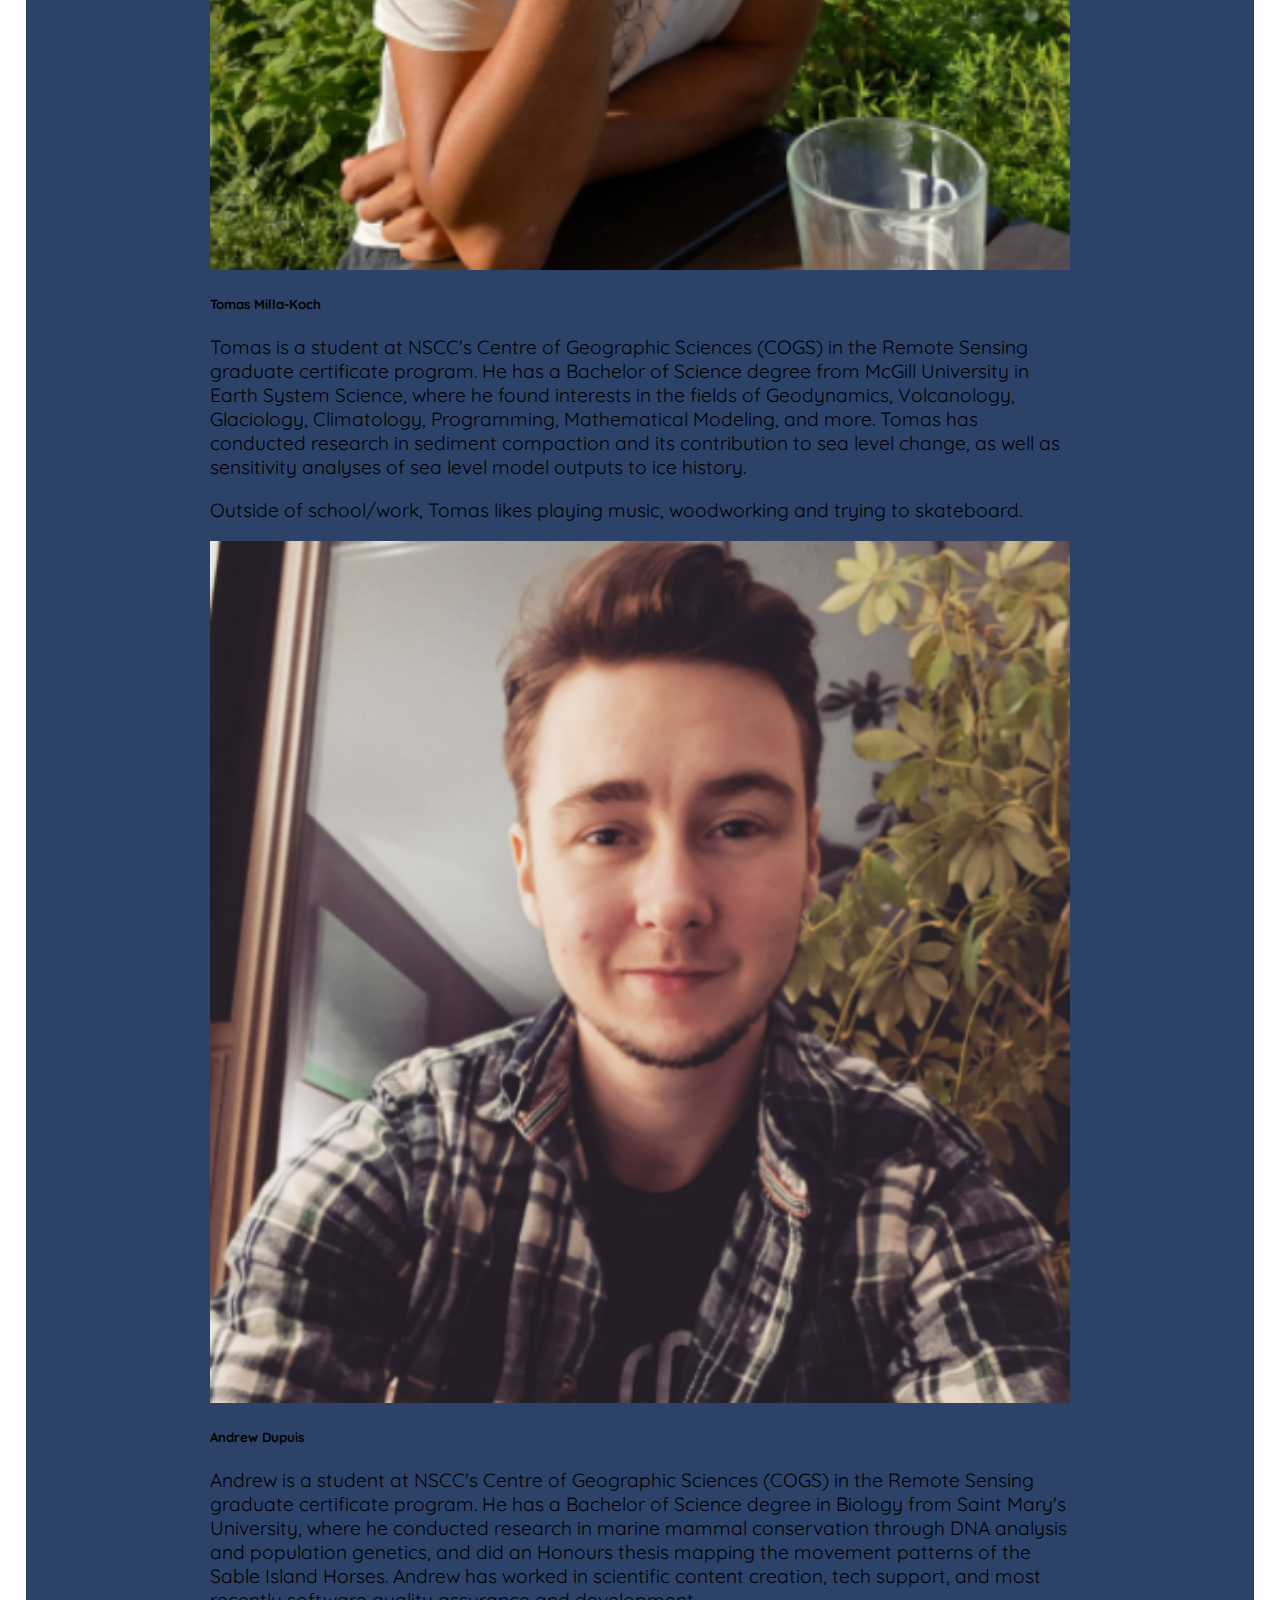
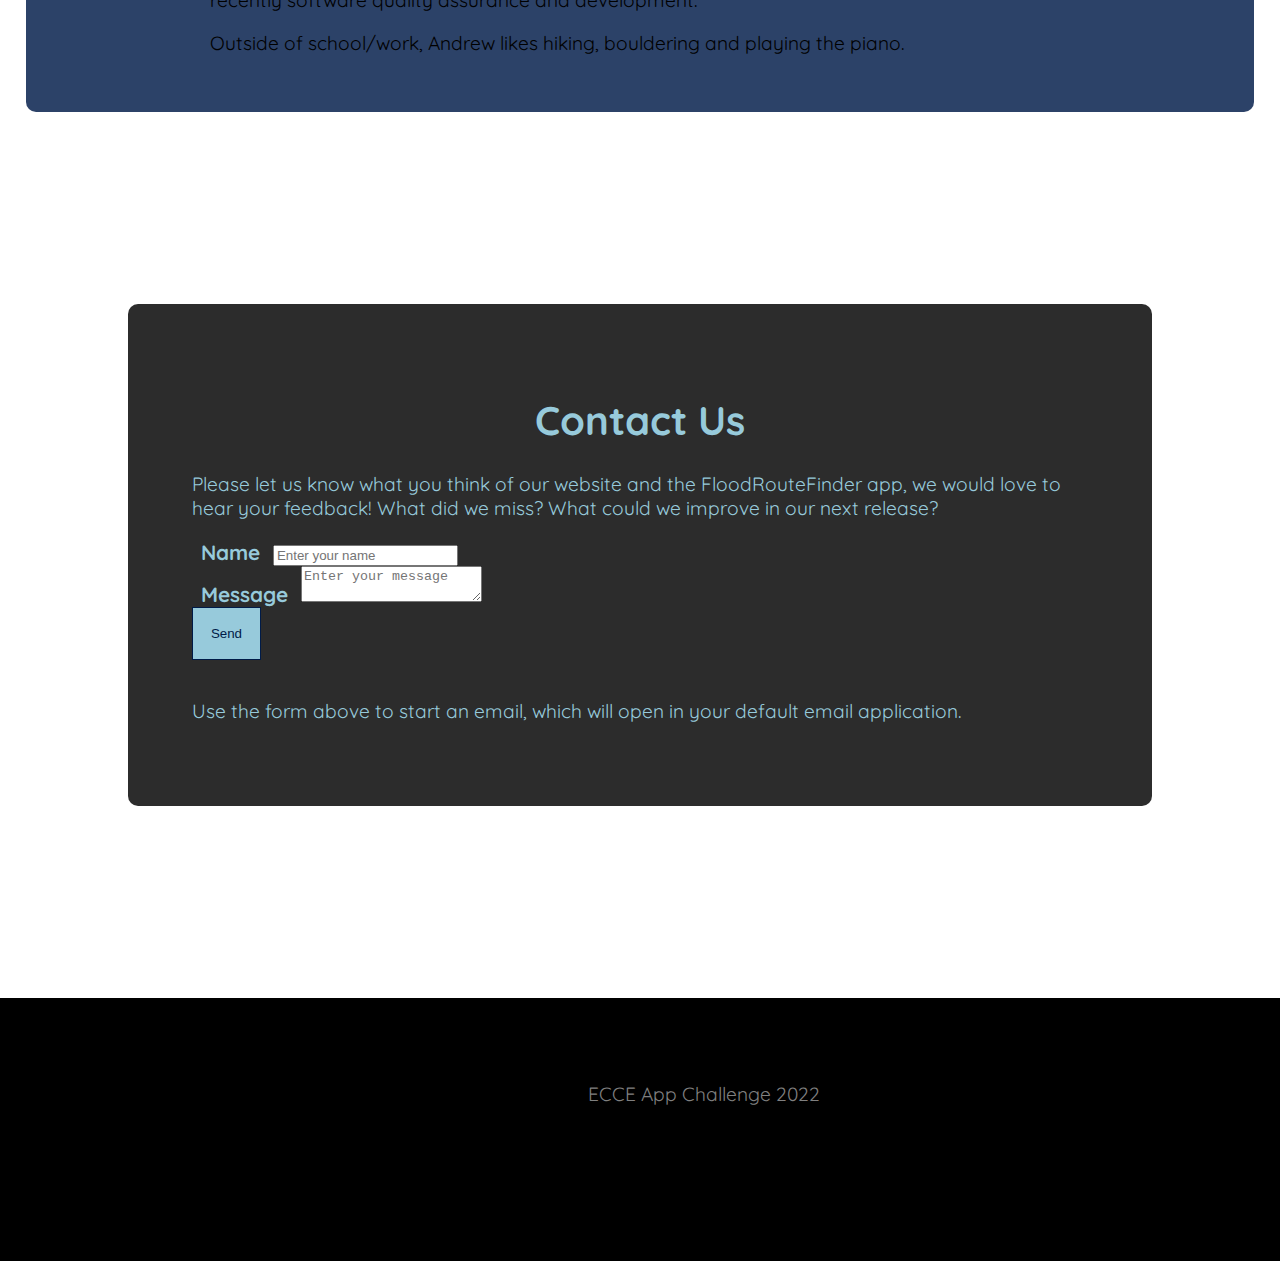
==== commit 00fc9971: "video" ====
--- a/index.html
+++ b/index.html
@@ -137,17 +137,29 @@
 
   <div class="centered qr_code">
     <h1>QR Code</h1>
-    <p class="large_only">On your desktop or laptop, but want to try the app on your phone? Scan the QR code below with your mobile device to open the 
-      FloodRouteFinder app, optimized for mobile viewing. 
+    <p class="large_only">On your desktop or laptop, but want to try the app on your phone? Scan the QR code below with
+      your mobile device to open the
+      FloodRouteFinder app, optimized for mobile viewing.
     </p>
-    <p class="small_only">On your mobile device? Check out the FloodRouteFinder app optimized for mobile viewing, using the QR code below.</p>
+    <p class="small_only">On your mobile device? Check out the FloodRouteFinder app optimized for mobile viewing, using
+      the QR code below.</p>
     <br>
     <img src="img/QRcode.png" class="center">
     <br>
-    <p class="small_only text_link">Did you know you can scan a QR code directly on your mobile device using a screenshot? Take a screenshot of this
-      page, then check out <a href="https://www.istaunch.com/scan-qr-code-inside-your-phone-without-using-another-phone/">this simple guide</a> to find out how to 
+    <p class="small_only text_link">Did you know you can scan a QR code directly on your mobile device using a
+      screenshot? Take a screenshot of this
+      page, then check out <a
+        href="https://www.istaunch.com/scan-qr-code-inside-your-phone-without-using-another-phone/">this simple
+        guide</a> to find out how to
       do this with the free Google Lens app (often comes already built in to newer phones).
     </p>
+  </div>
+
+  <div class="centered video">
+    <h1>Video Demo</h1>
+    <iframe src="https://drive.google.com/file/d/1Z4GXy3a5K-HY84jMf0vrso4cCmj0fzKm/preview" width="800" height="500"
+      allow="autoplay"></iframe>
+
   </div>
 
 
--- a/css/style.css
+++ b/css/style.css
@@ -149,6 +149,15 @@
     width: 20%;
 }
 
+/*Video (on index.html)*/
+.video {
+    background-color: white;
+    border-radius: 25px;
+    margin: 5%;
+    margin-left: 10%;
+    margin-right: 10%;
+    padding: 5%;
+}
 /* About Us section */
 #about_us {
     margin: 2%;
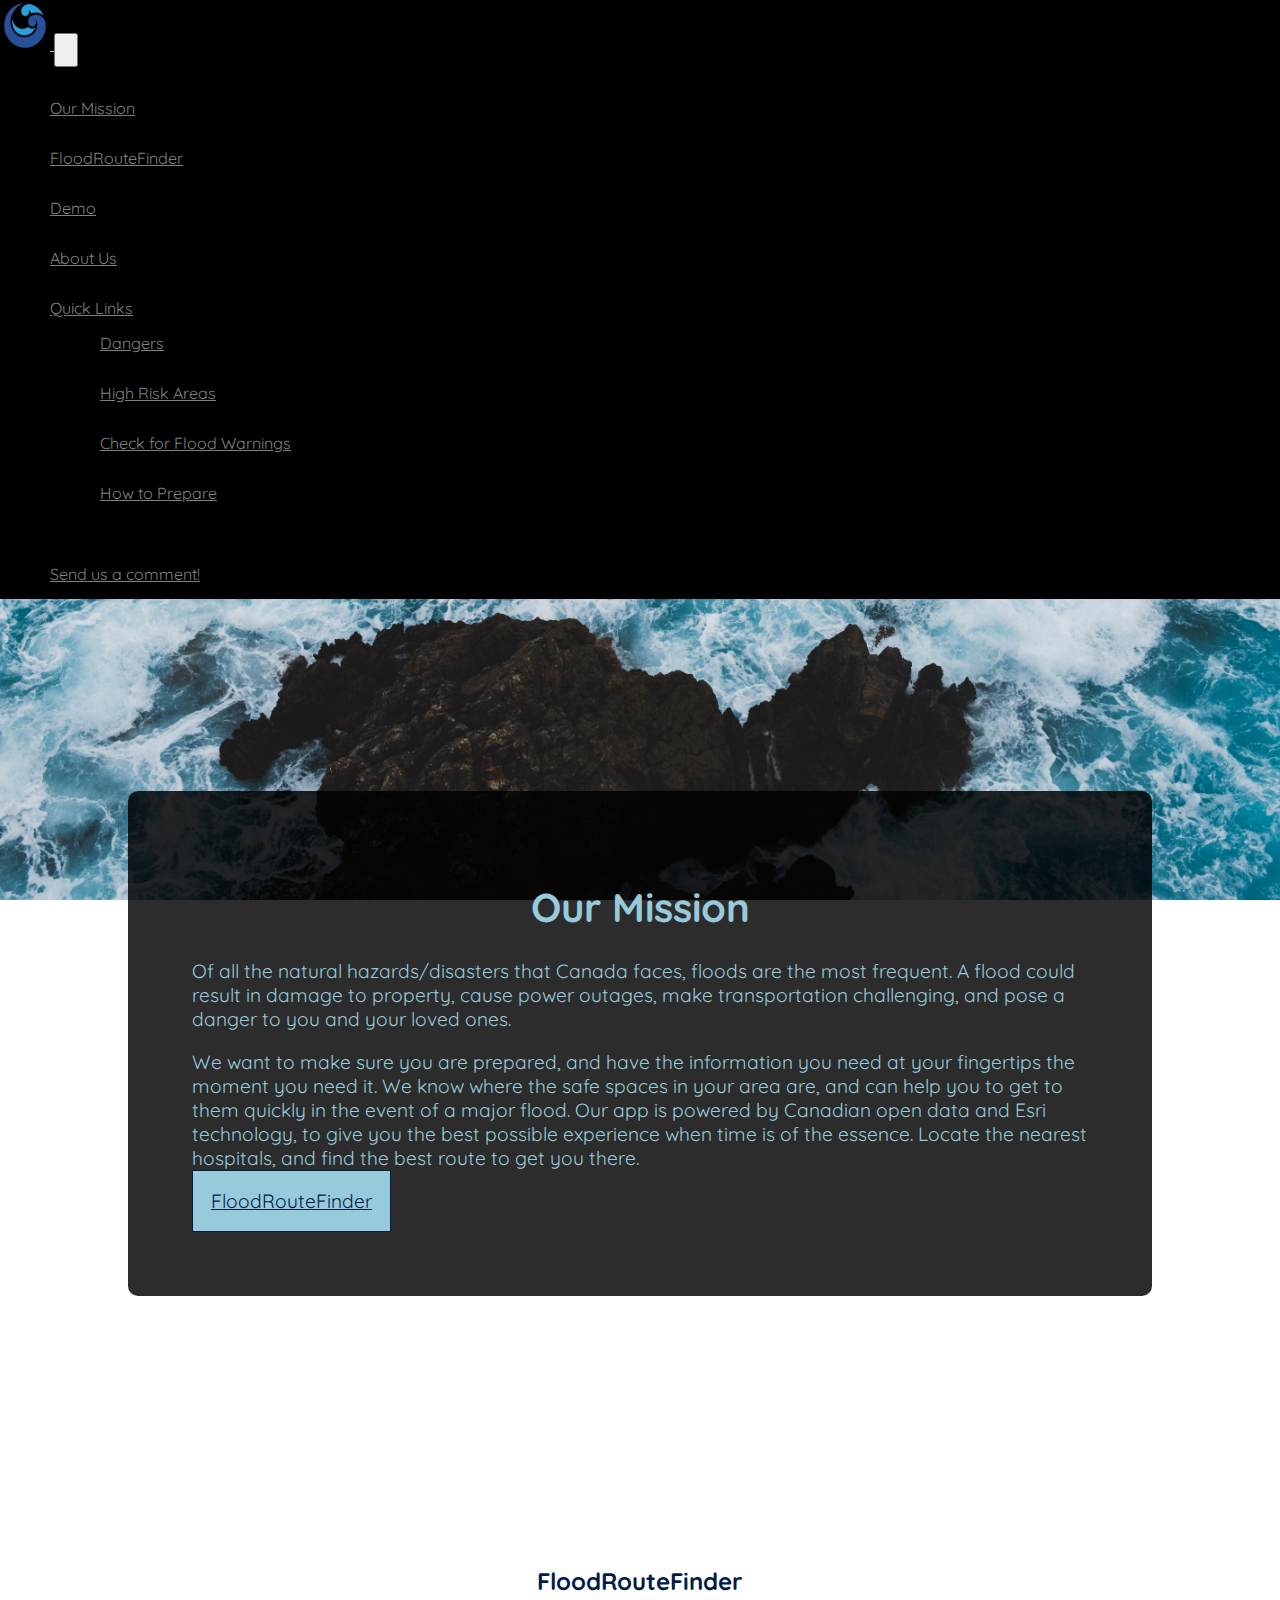
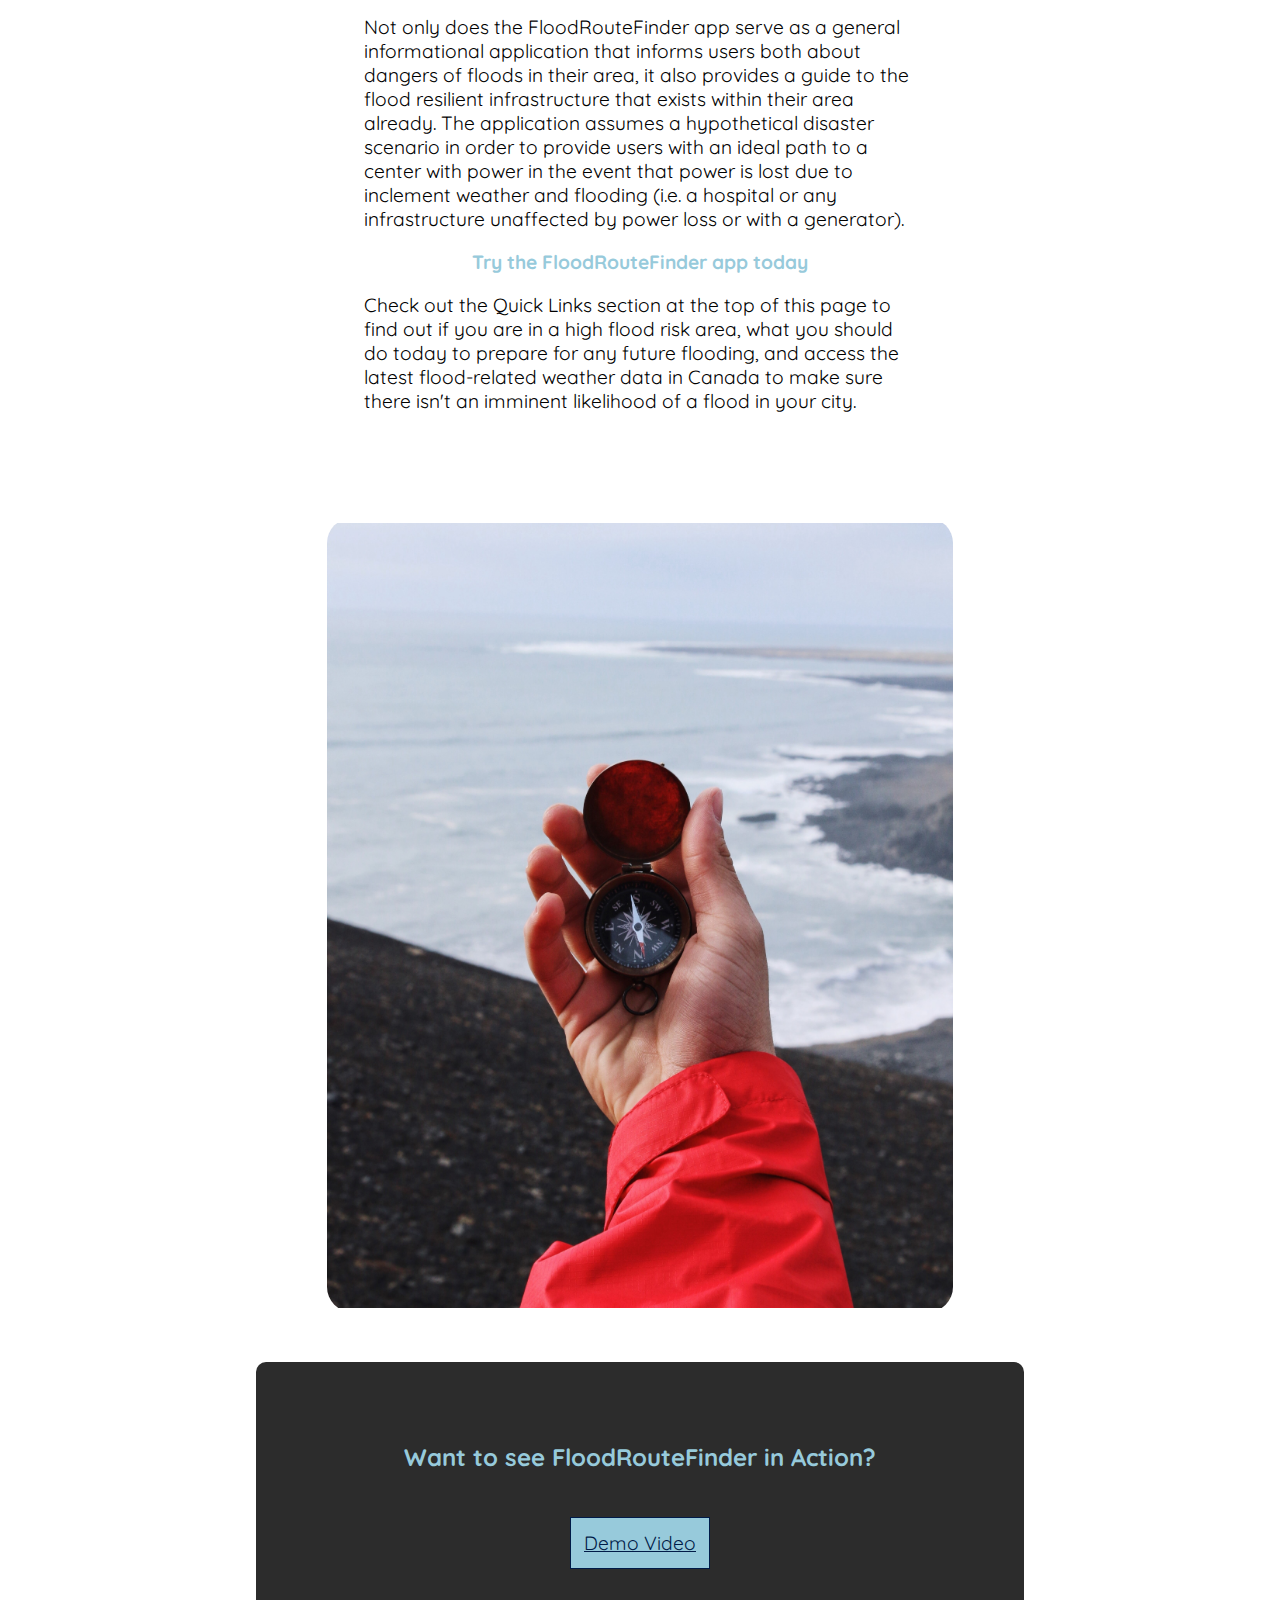
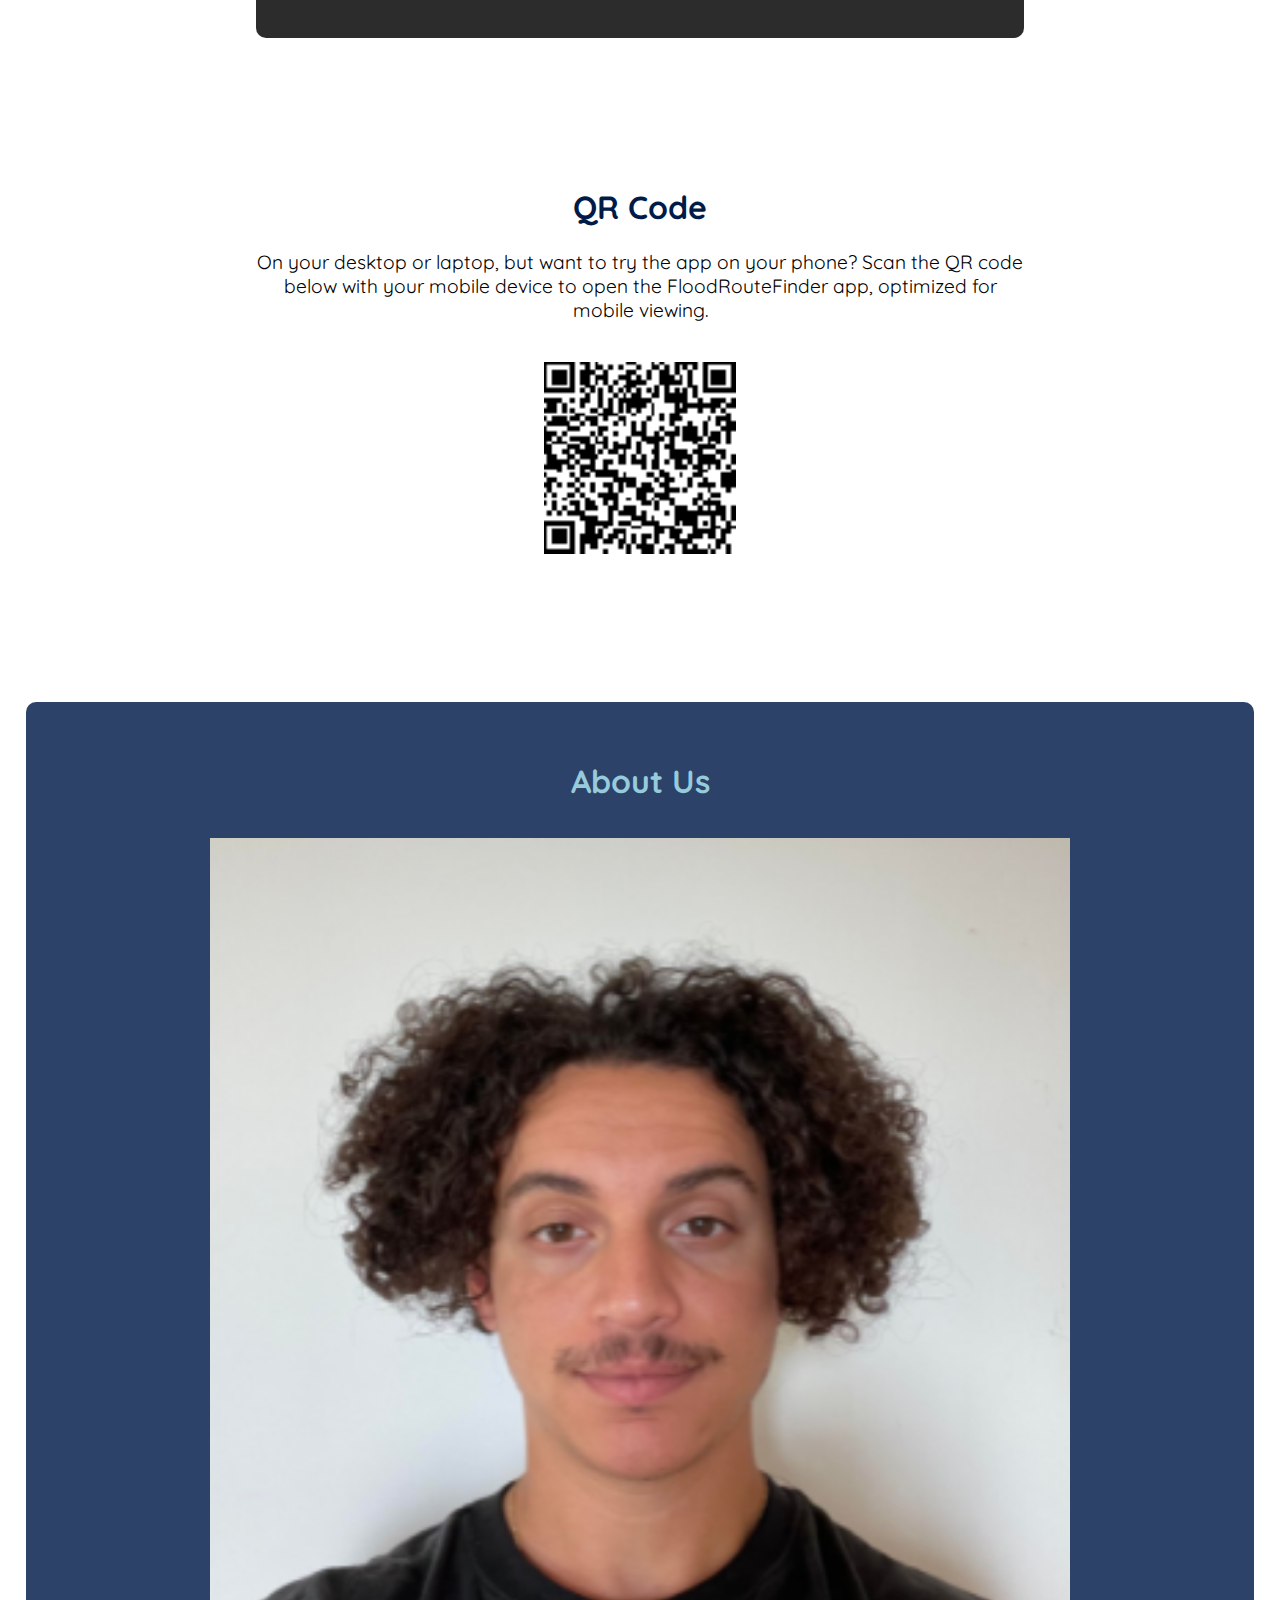
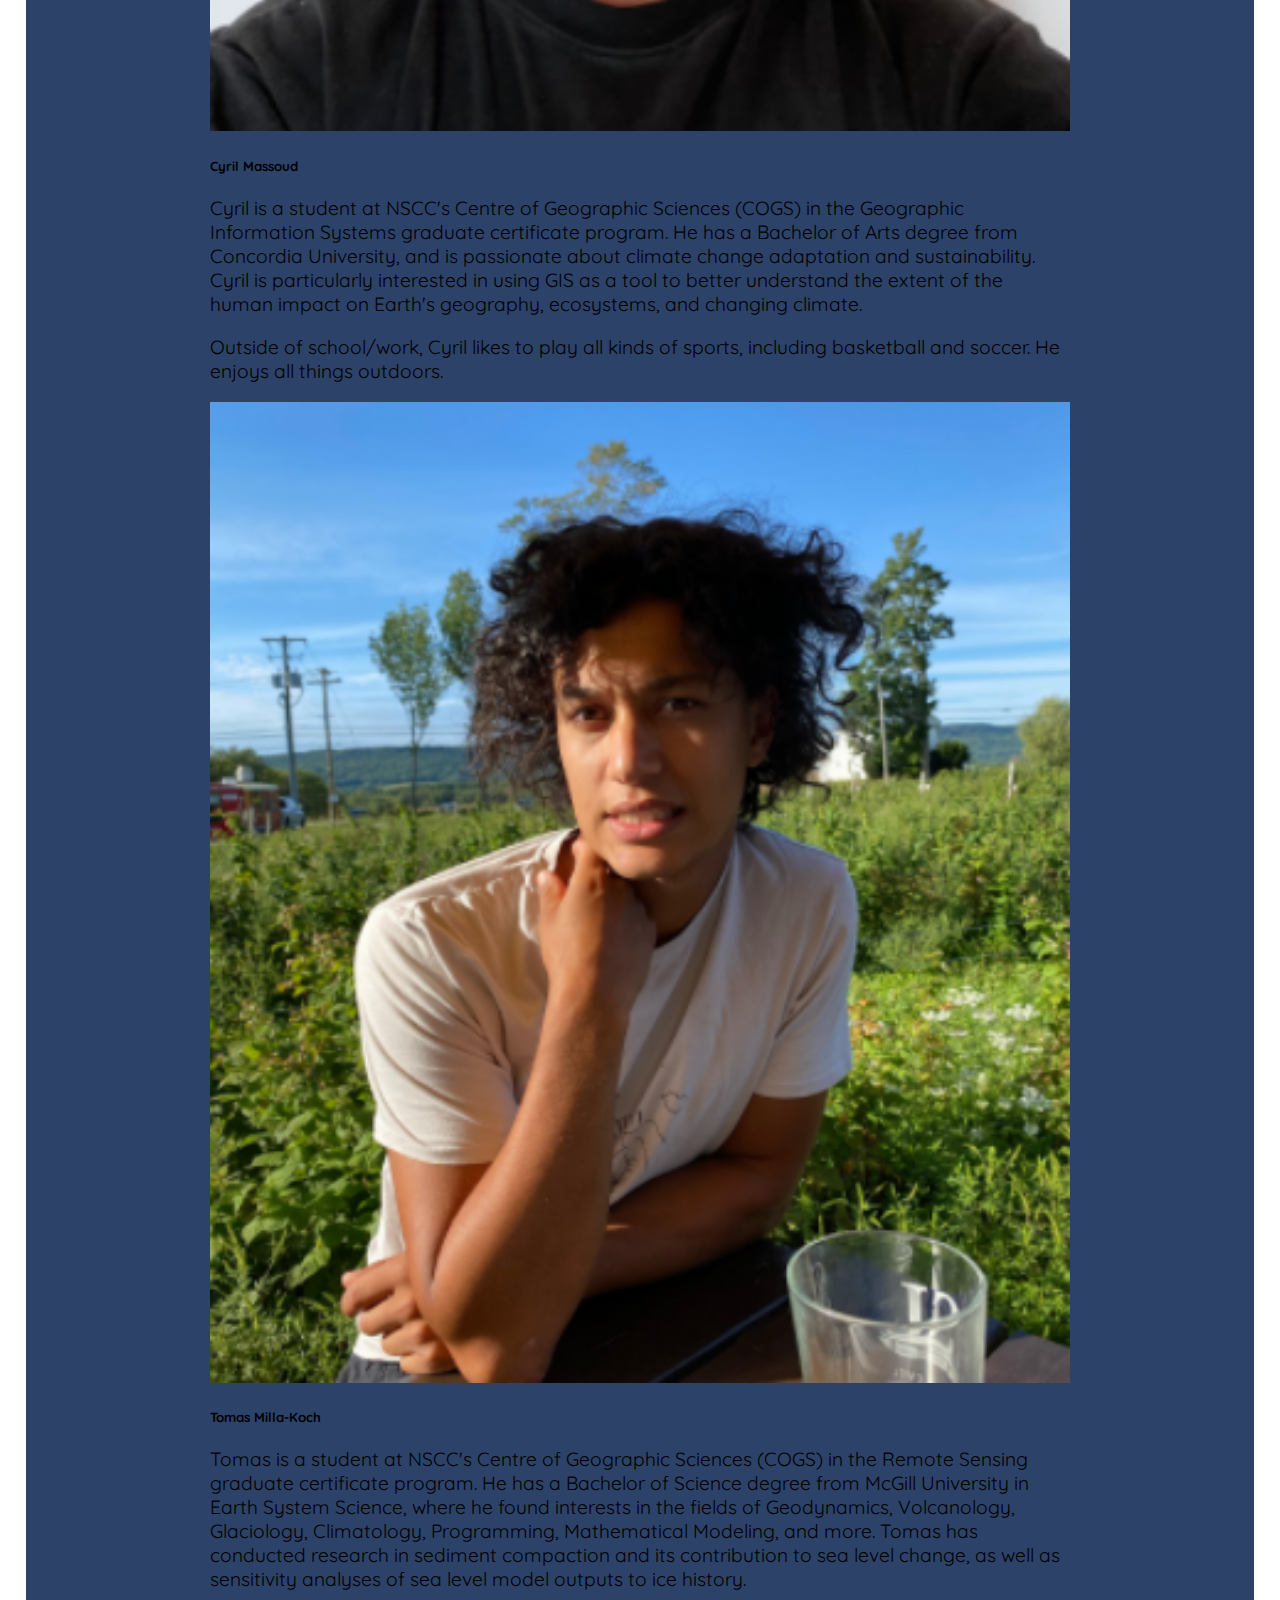
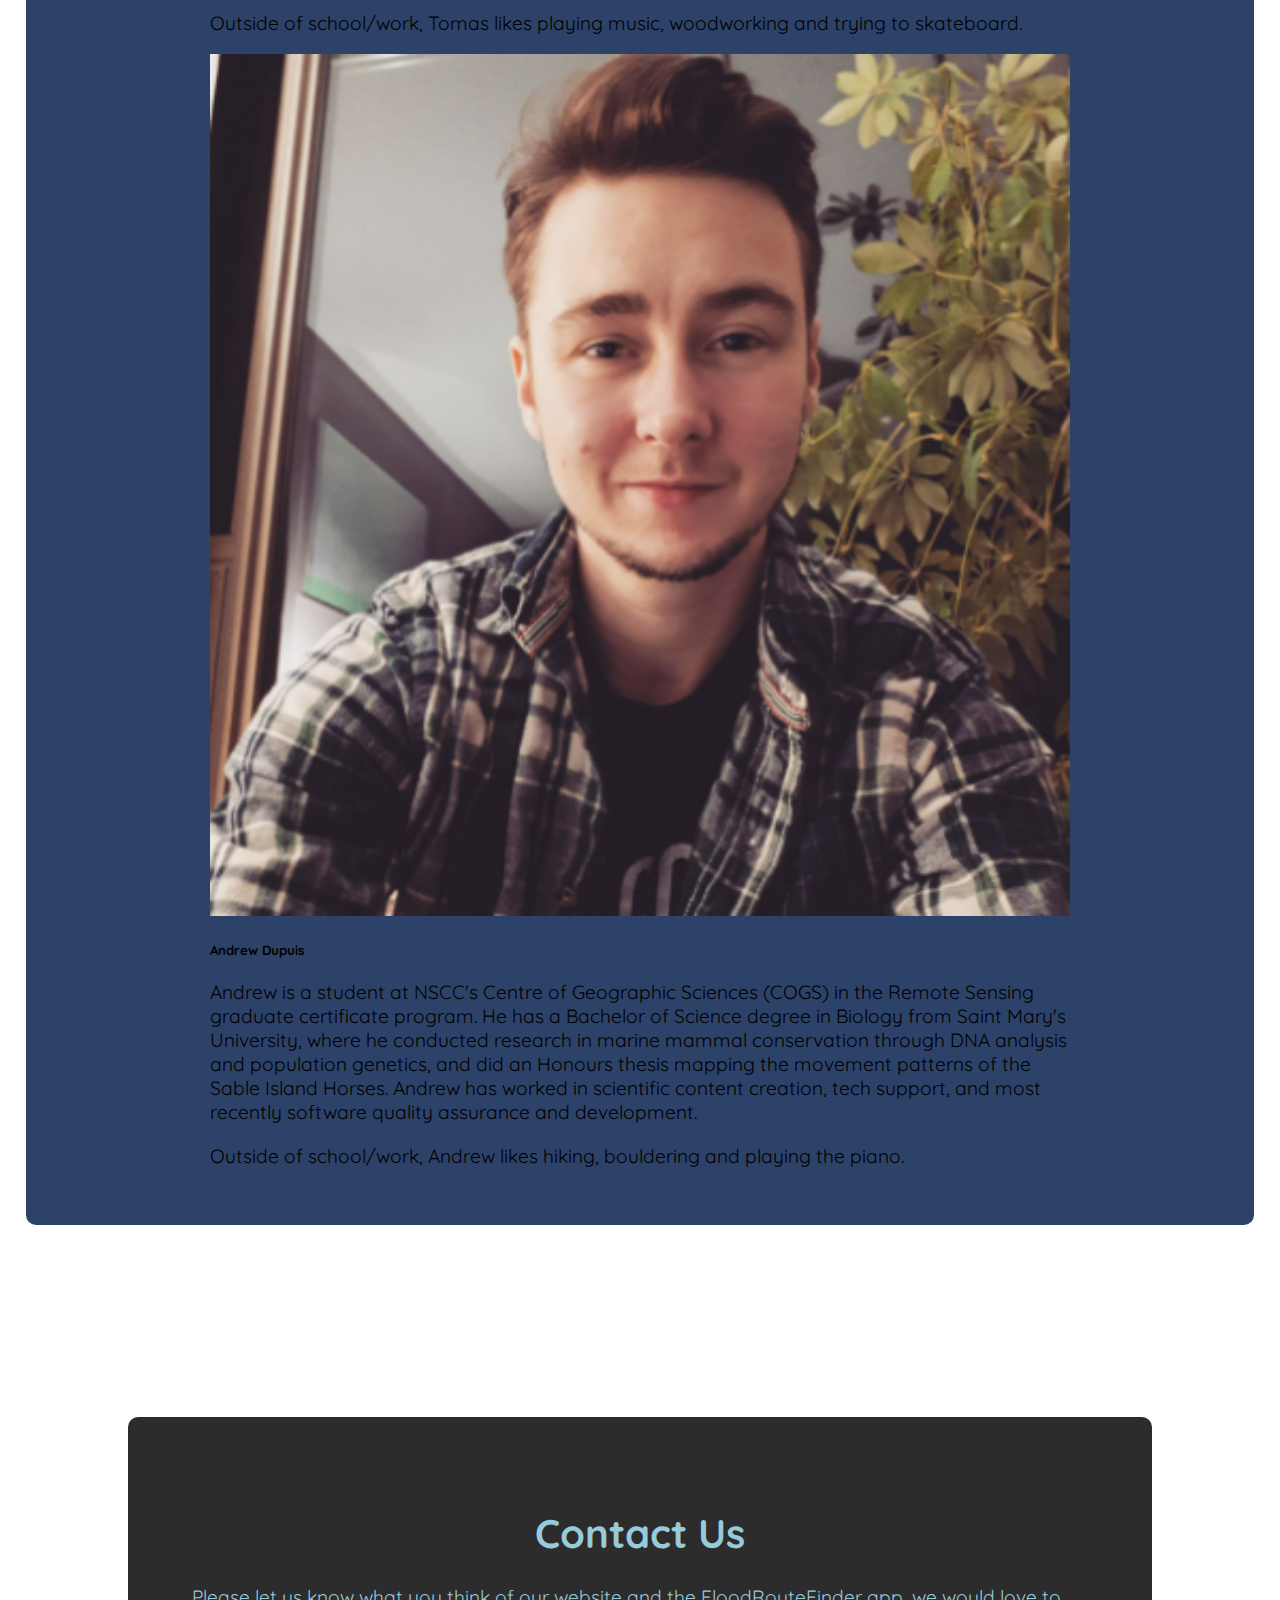
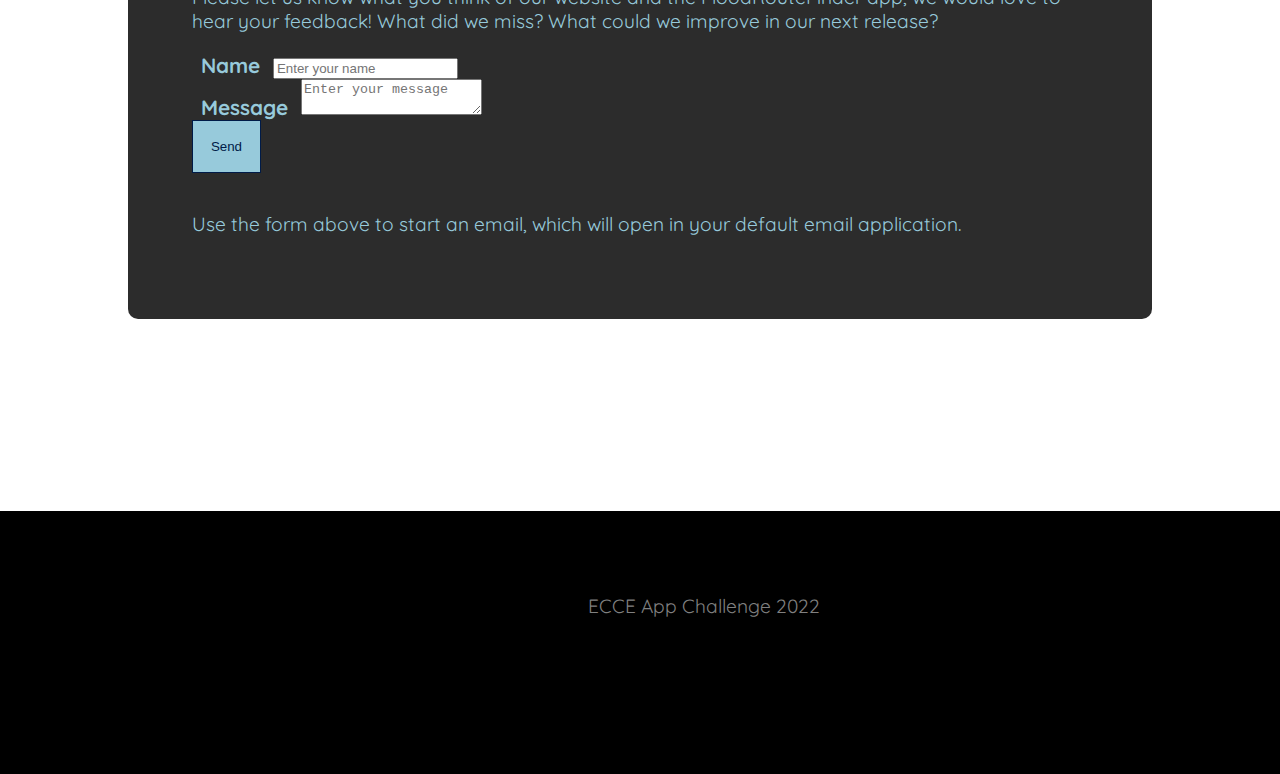
==== commit 4a281c69: "updated video link and component, and added link to data sources on app.html page" ====
--- a/index.html
+++ b/index.html
@@ -133,6 +133,16 @@
     </div>
     <div class="child" id="demo_img">
     </div>
+  </div>
+
+  <div id="demo_video_link" class="transparent_background centered center">
+    <h1>Want to see FloodRouteFinder in Action?</h1>
+    <br>
+    <p>
+      <a href="https://drive.google.com/file/d/1W7U_u8Wc_KmnPDvR84yxCUfuJxTLAY9l/view" target="_blank" class="btn btn-primary btn-lg" role="button">
+        Demo Video
+      </a>
+    </p>
   </div>
 
   <div class="centered qr_code">
@@ -155,13 +165,6 @@
     </p>
   </div>
 
-  <div class="centered video">
-    <h1>Video Demo</h1>
-    <iframe src="https://drive.google.com/file/d/1Z4GXy3a5K-HY84jMf0vrso4cCmj0fzKm/preview" width="800" height="500"
-      allow="autoplay"></iframe>
-
-  </div>
-
 
   <!-- About Us Section -->
   <div id="about_us">
--- a/css/style.css
+++ b/css/style.css
@@ -98,13 +98,13 @@
 .jumbotron h1 {
     color: #97CADB;
 }
-.jumbotron .btn, .jumbotron .btn:after {
+.btn, .btn:after {
     background-color: #97CADB;
     color: #001B48;
     padding: 2%;
     border: 1px solid #001B48;
 }
-.jumbotron .btn:hover {
+.btn:hover {
     background-color: #001B48;
     color: #97CADB;
     border: 1px solid #97CADB;
@@ -128,6 +128,13 @@
     background: url('../img/map_app_demo.jpg') no-repeat center;
     background-size: contain;
 }
+#demo_video_link {
+    width: 50%;
+    padding: 5%;
+}
+#demo_video_link h1 {
+    font-size: 150%;
+}
 
 /* QR Code Section (on index.html and app.html) */
 .qr_code {
@@ -215,6 +222,9 @@
     z-index: 40;
     bottom: 0;
     margin-bottom: -15px;
+}
+#main_app .text_link a:hover {
+    color: #97CADB !important;
 }
 
 
@@ -289,7 +299,7 @@
         display: none;
     }
     .qr_code img {
-        width: 40%;
+        width: 40% !important;
     }
 
     /* Footer on all pages */
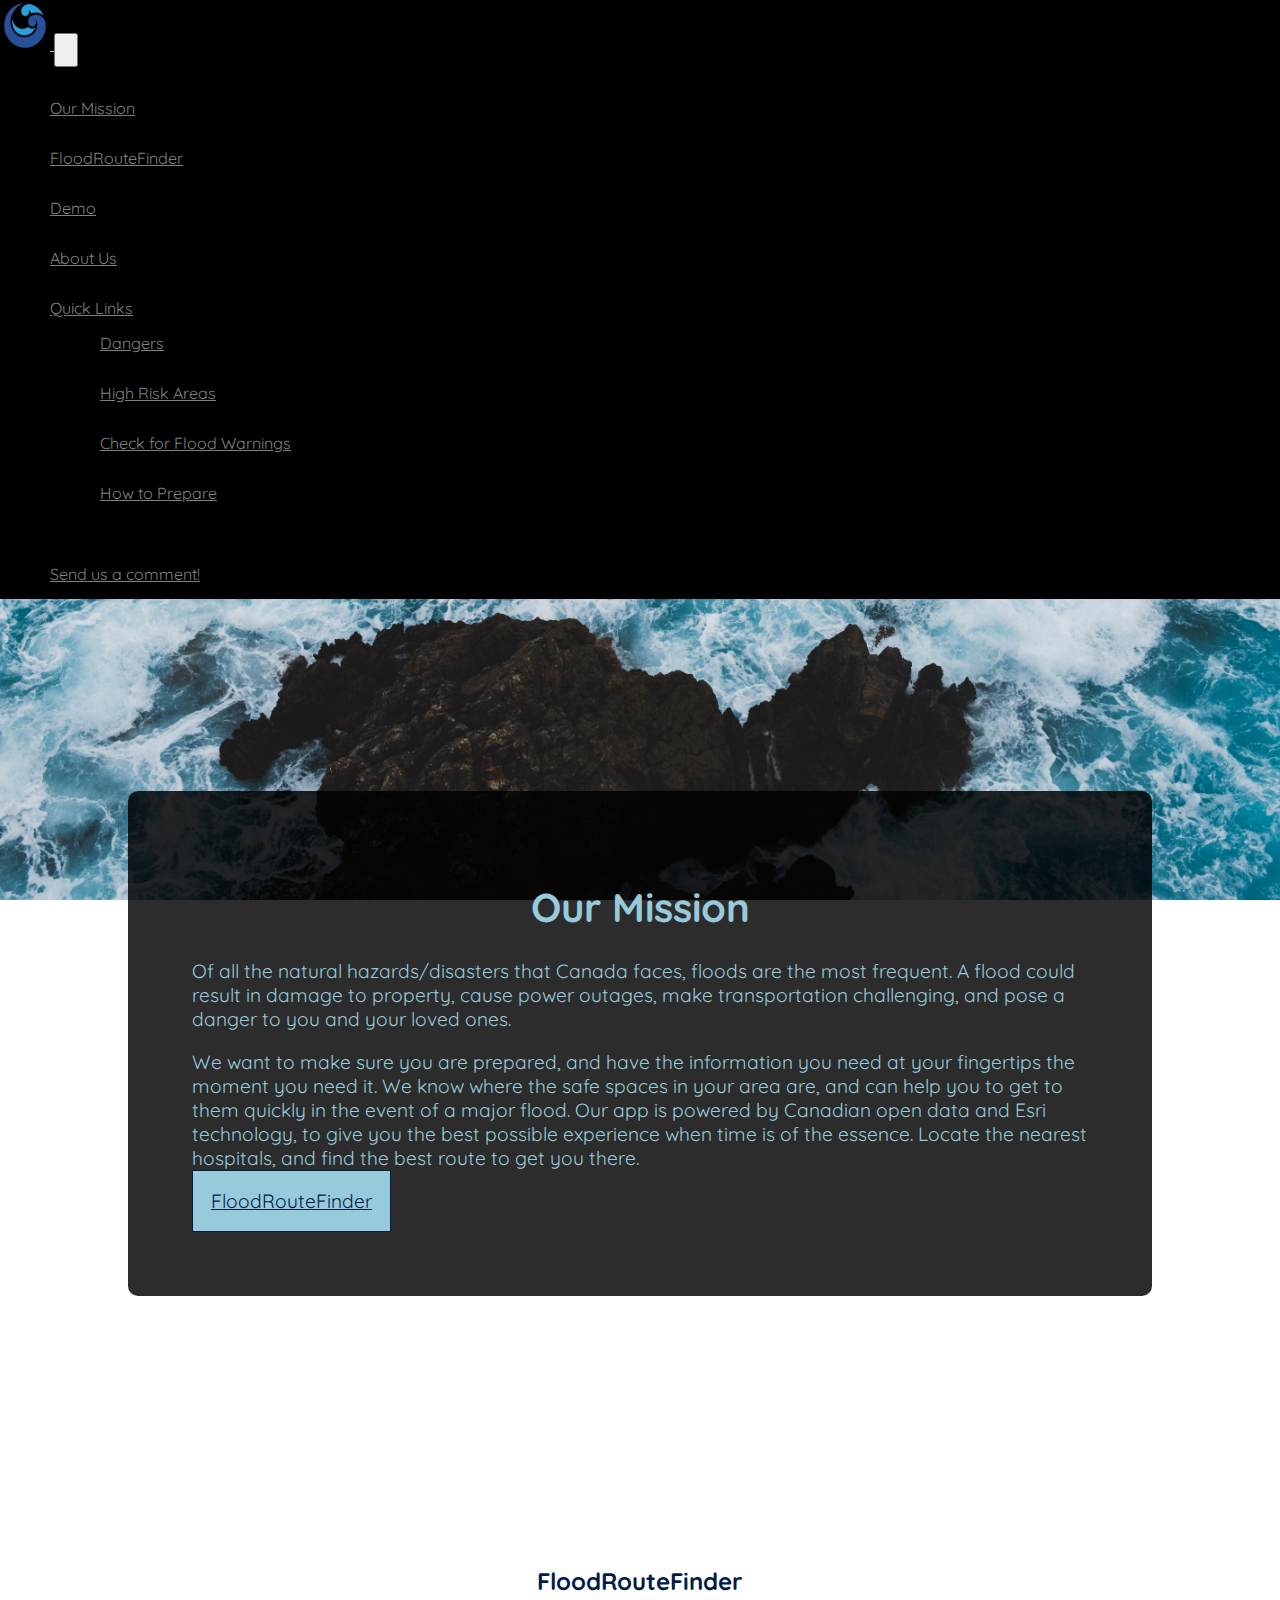
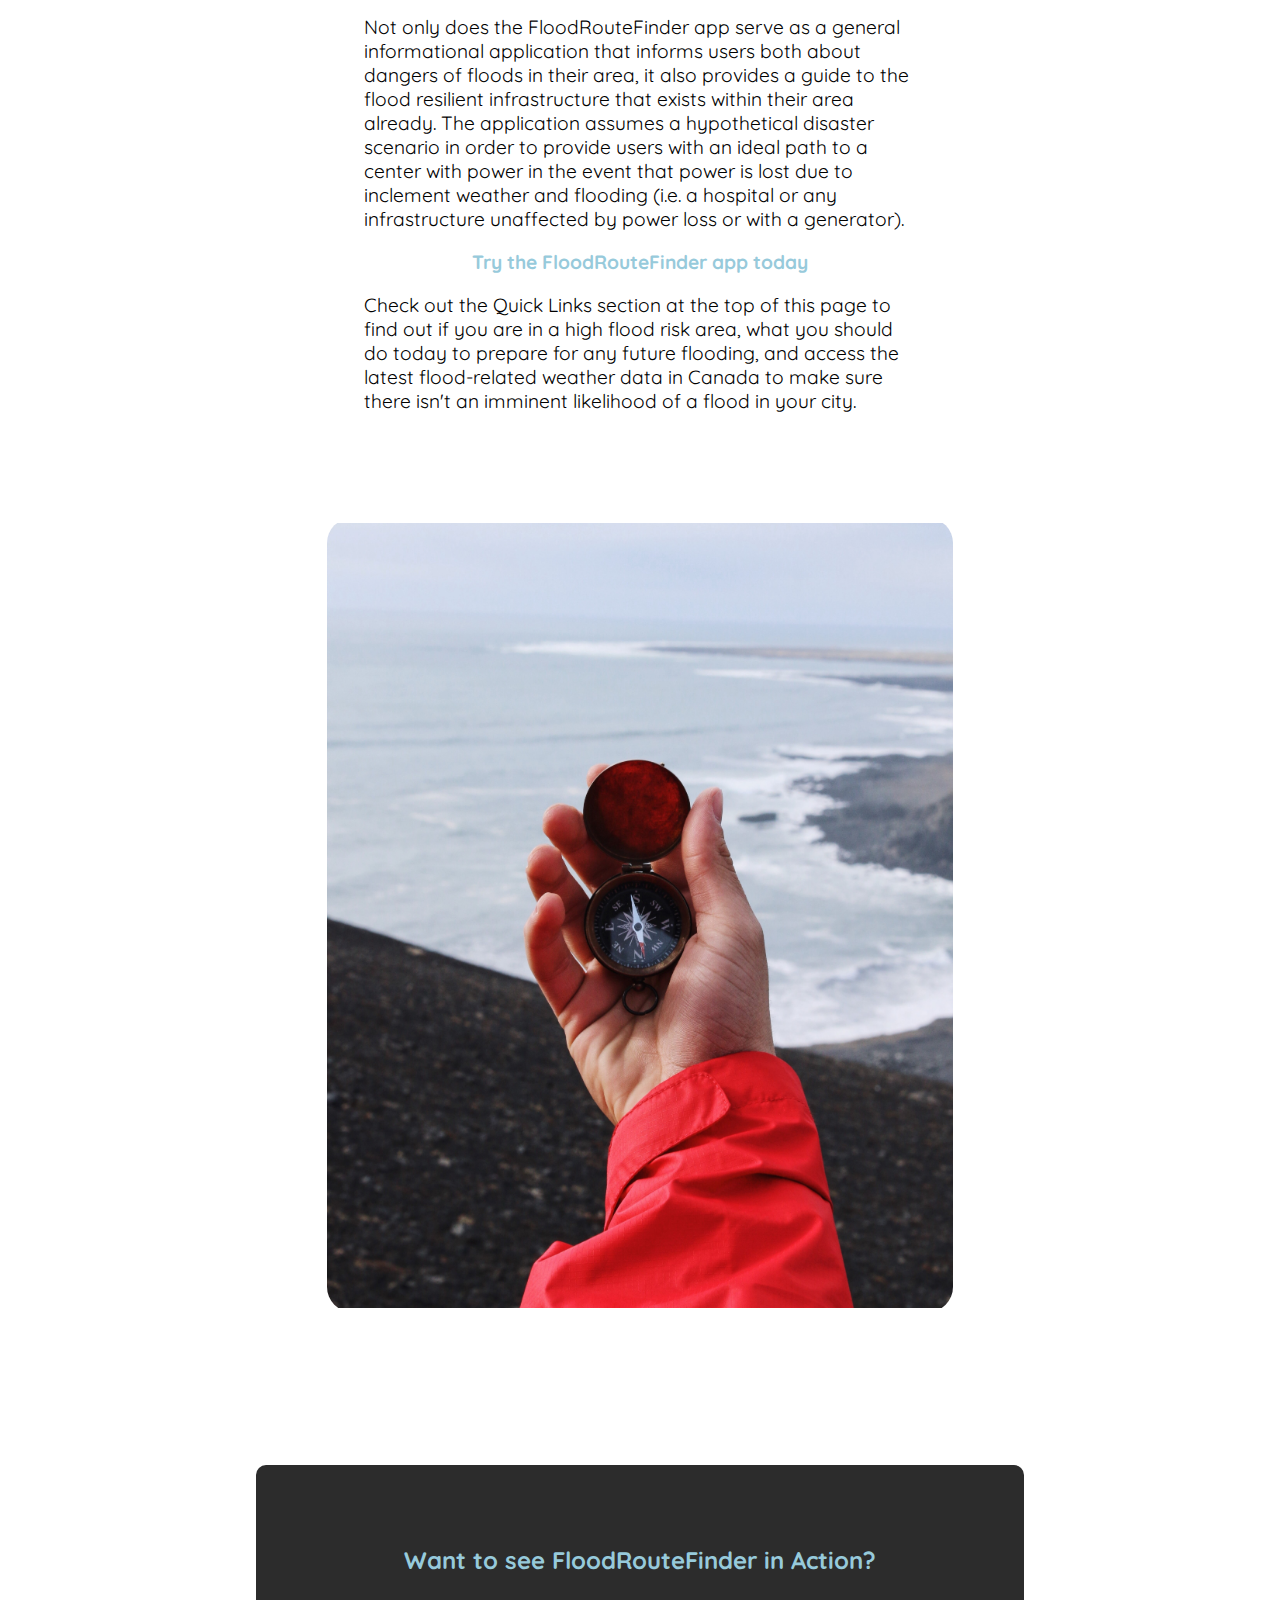
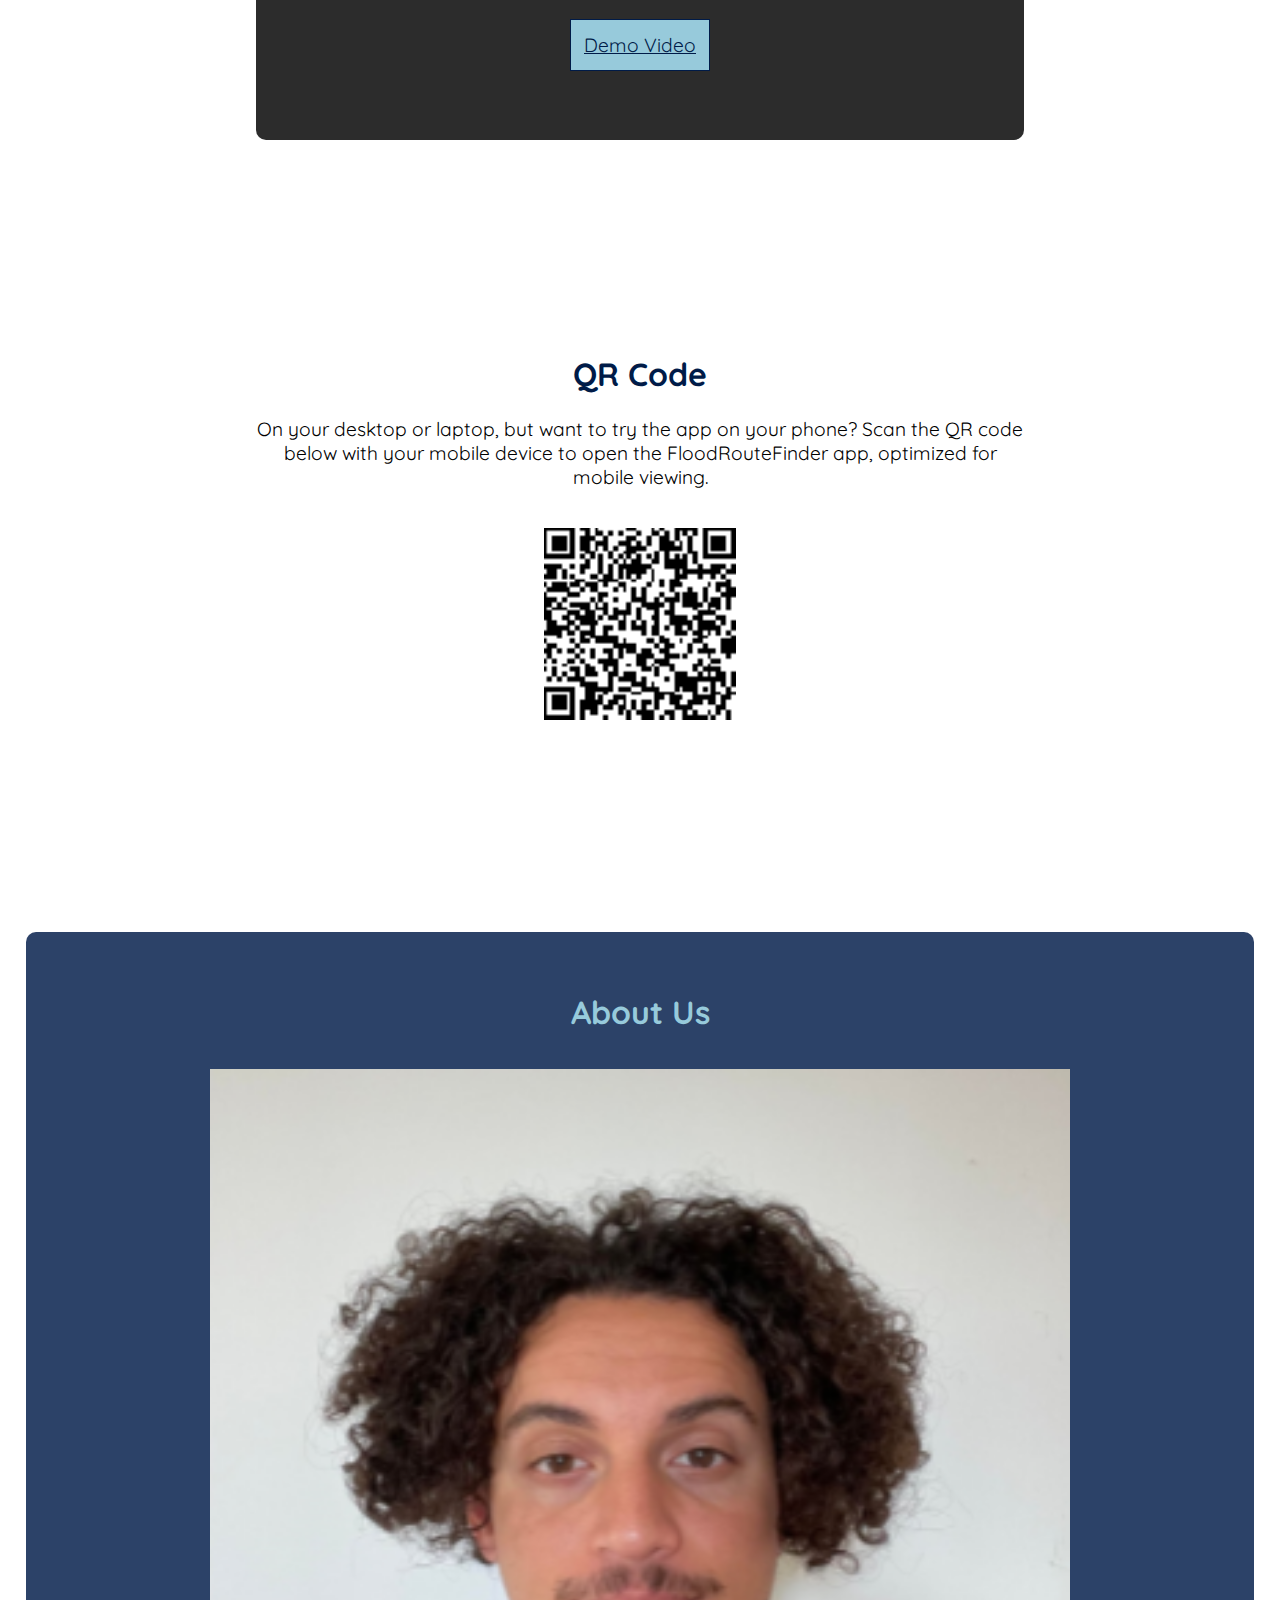
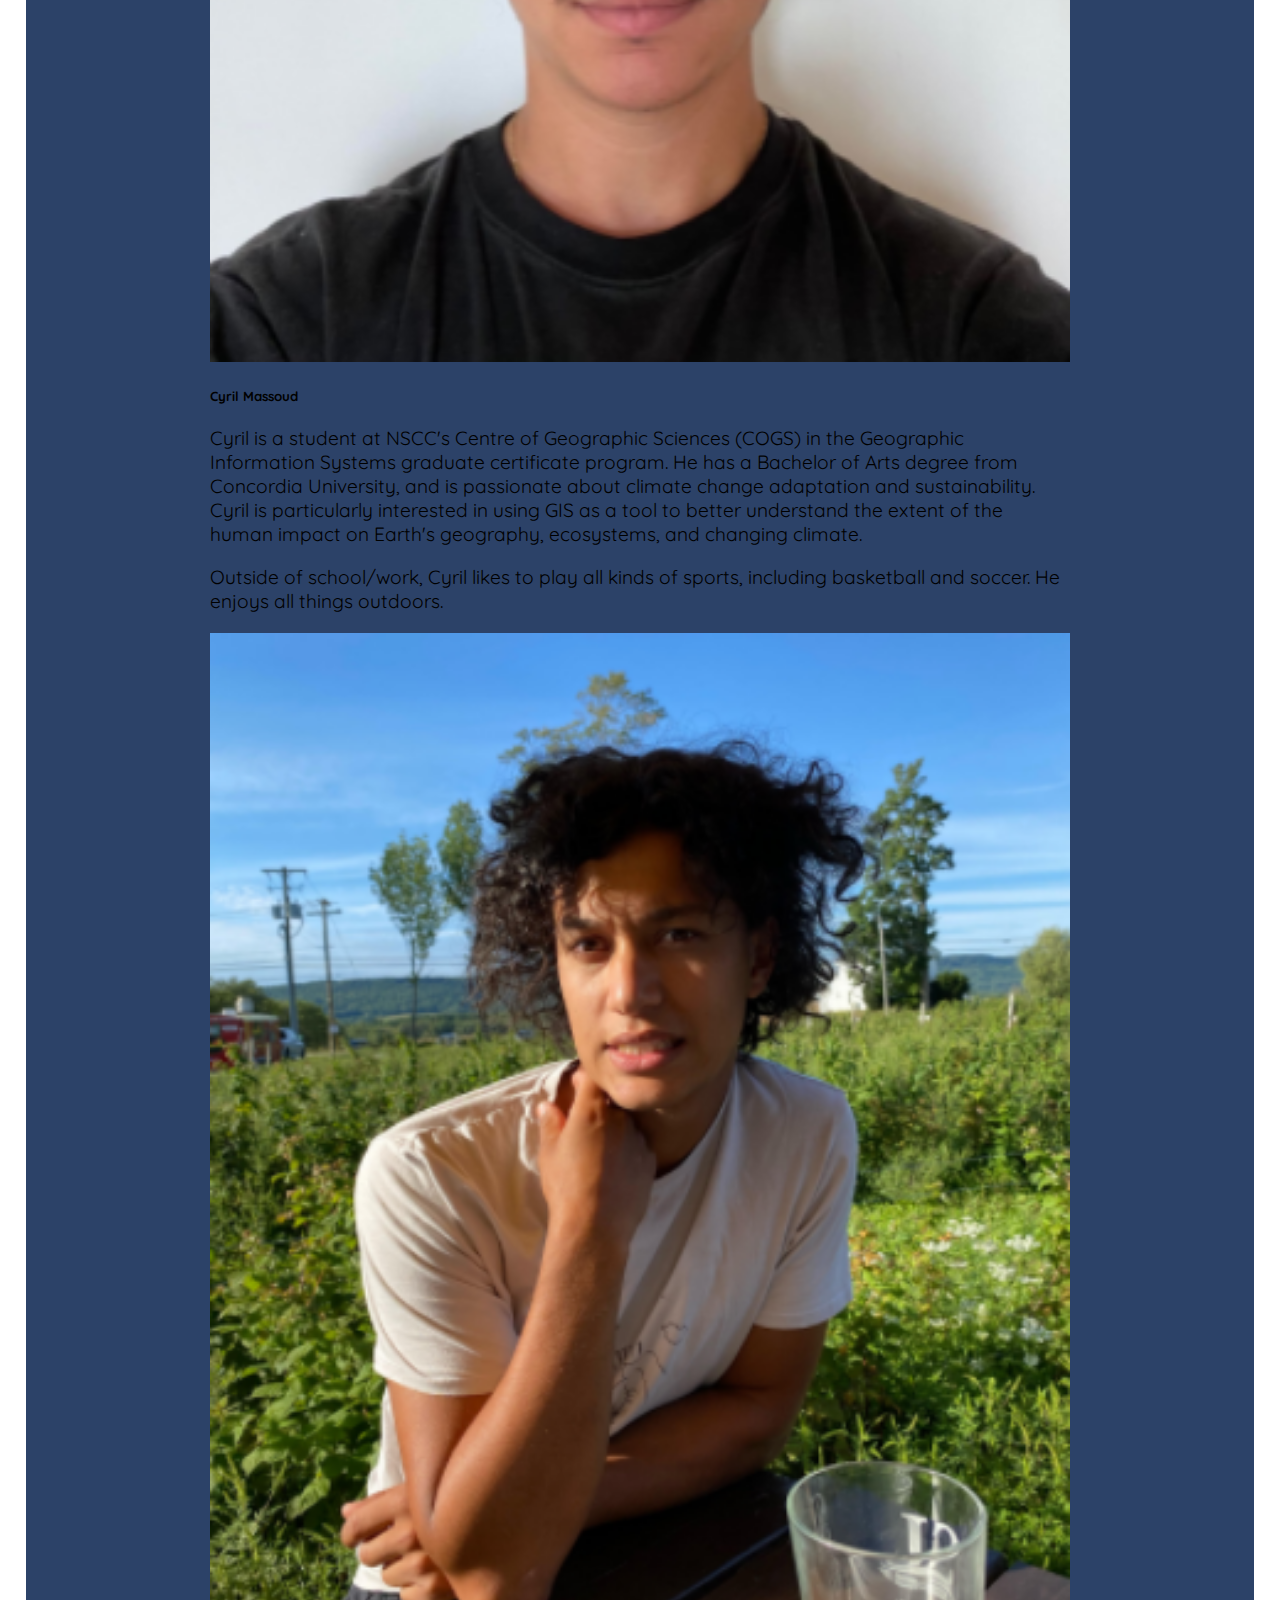
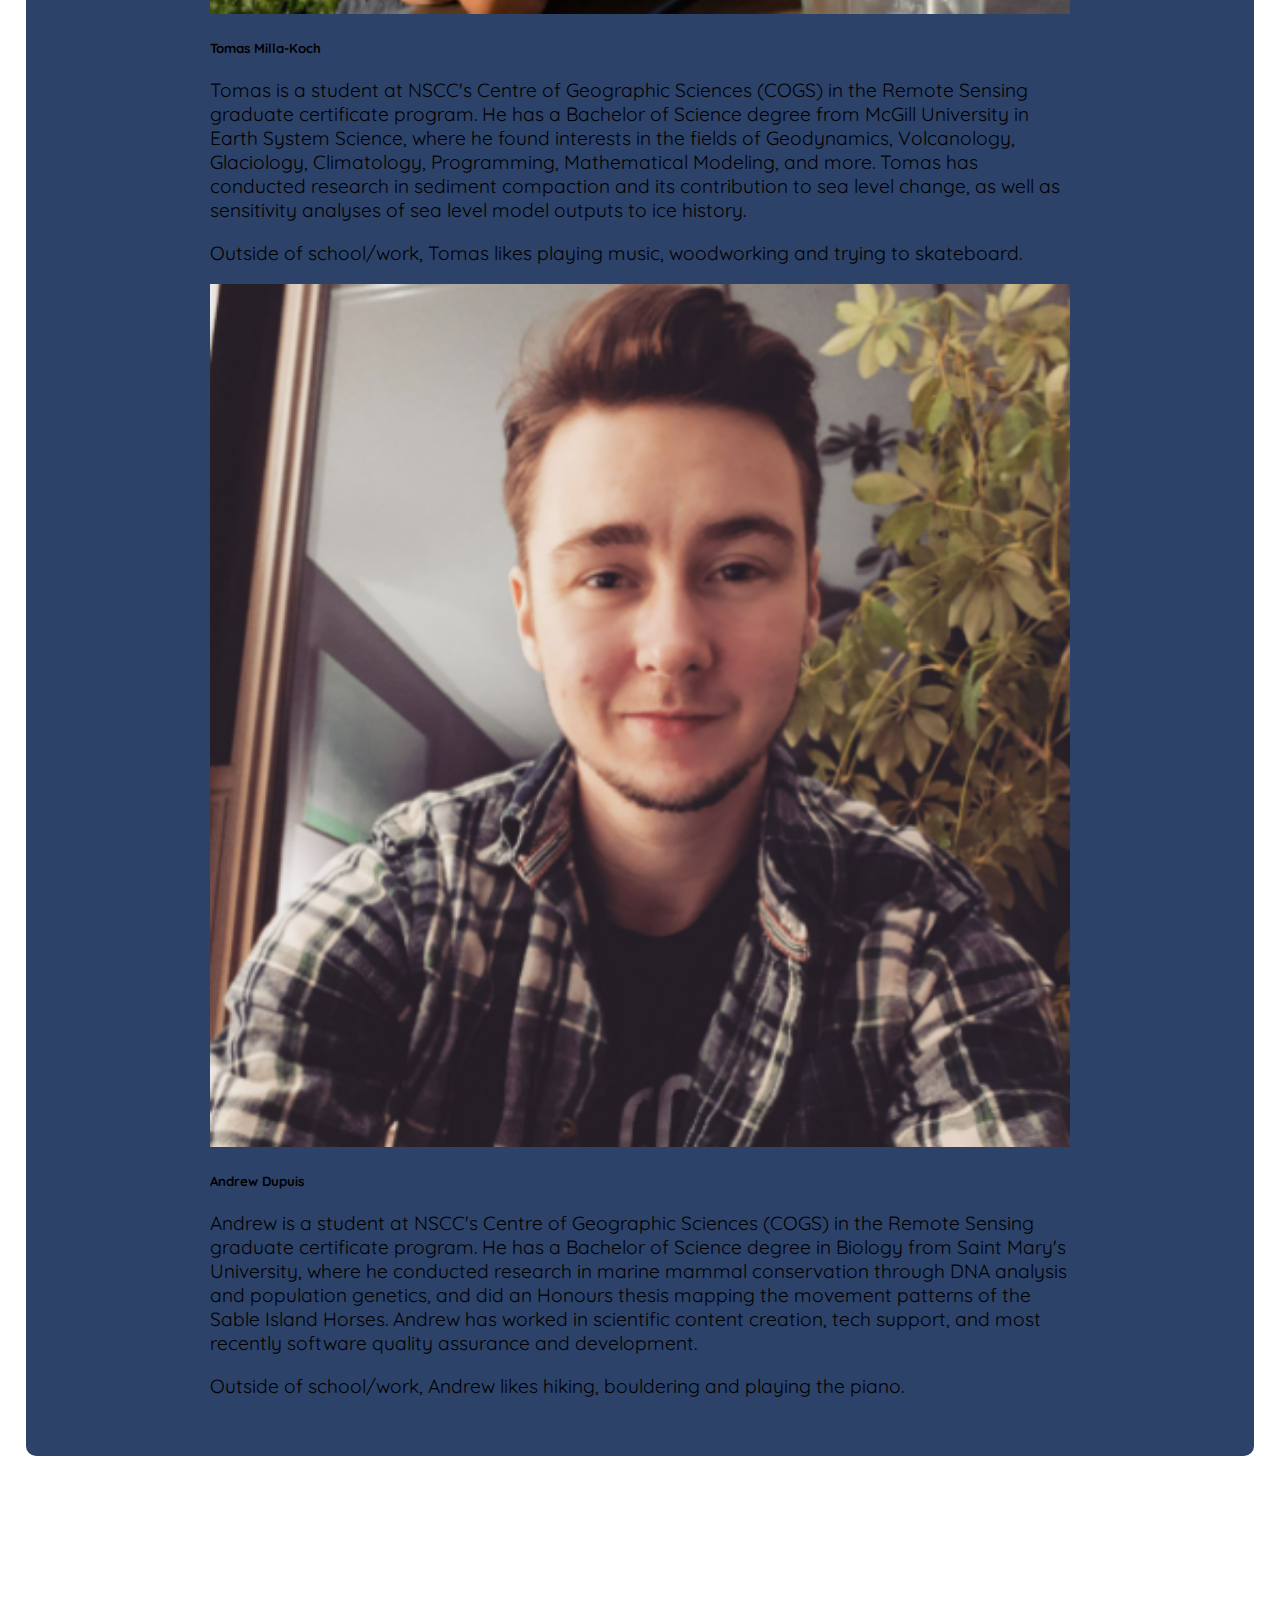
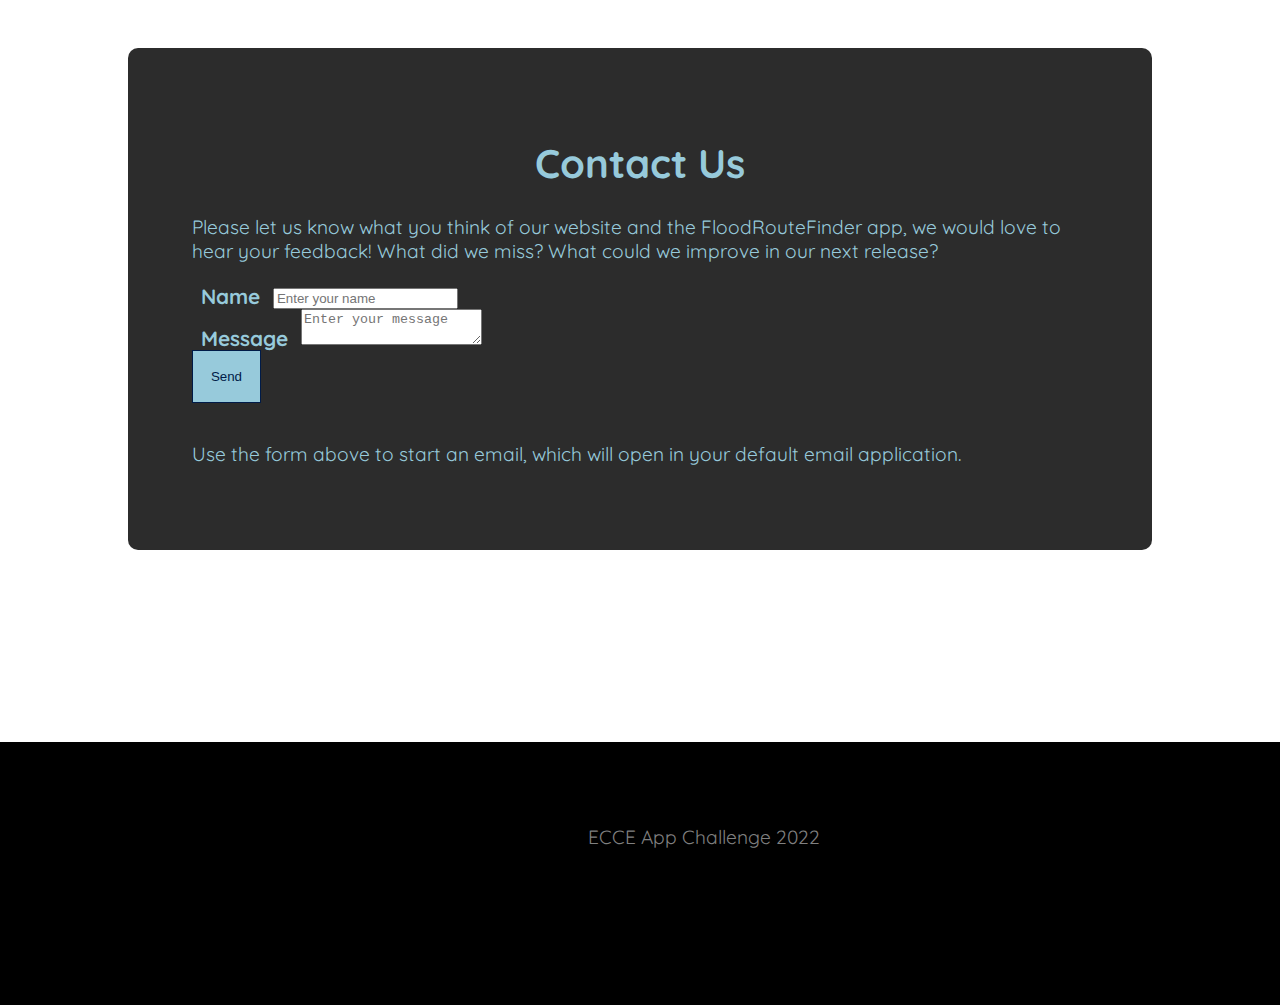
==== commit 2696e2ee: "updated nav link to demo video and added margin to a couple things" ====
--- a/index.html
+++ b/index.html
@@ -53,7 +53,7 @@
           </li>
 
           <li class="nav-item">
-            <a class="nav-link" href="#demo">Demo</a>
+            <a class="nav-link" href="#demo_video_link">Demo</a>
           </li>
 
           <li class="nav-item">
--- a/css/style.css
+++ b/css/style.css
@@ -131,6 +131,8 @@
 #demo_video_link {
     width: 50%;
     padding: 5%;
+    margin-top: 10%;
+    margin-bottom: 10%;
 }
 #demo_video_link h1 {
     font-size: 150%;
@@ -143,6 +145,7 @@
     margin: 5%;
     margin-left: 15%;
     margin-right: 15%;
+    margin-bottom: 10%;
     padding: 5%;
 }
 .qr_code img {
